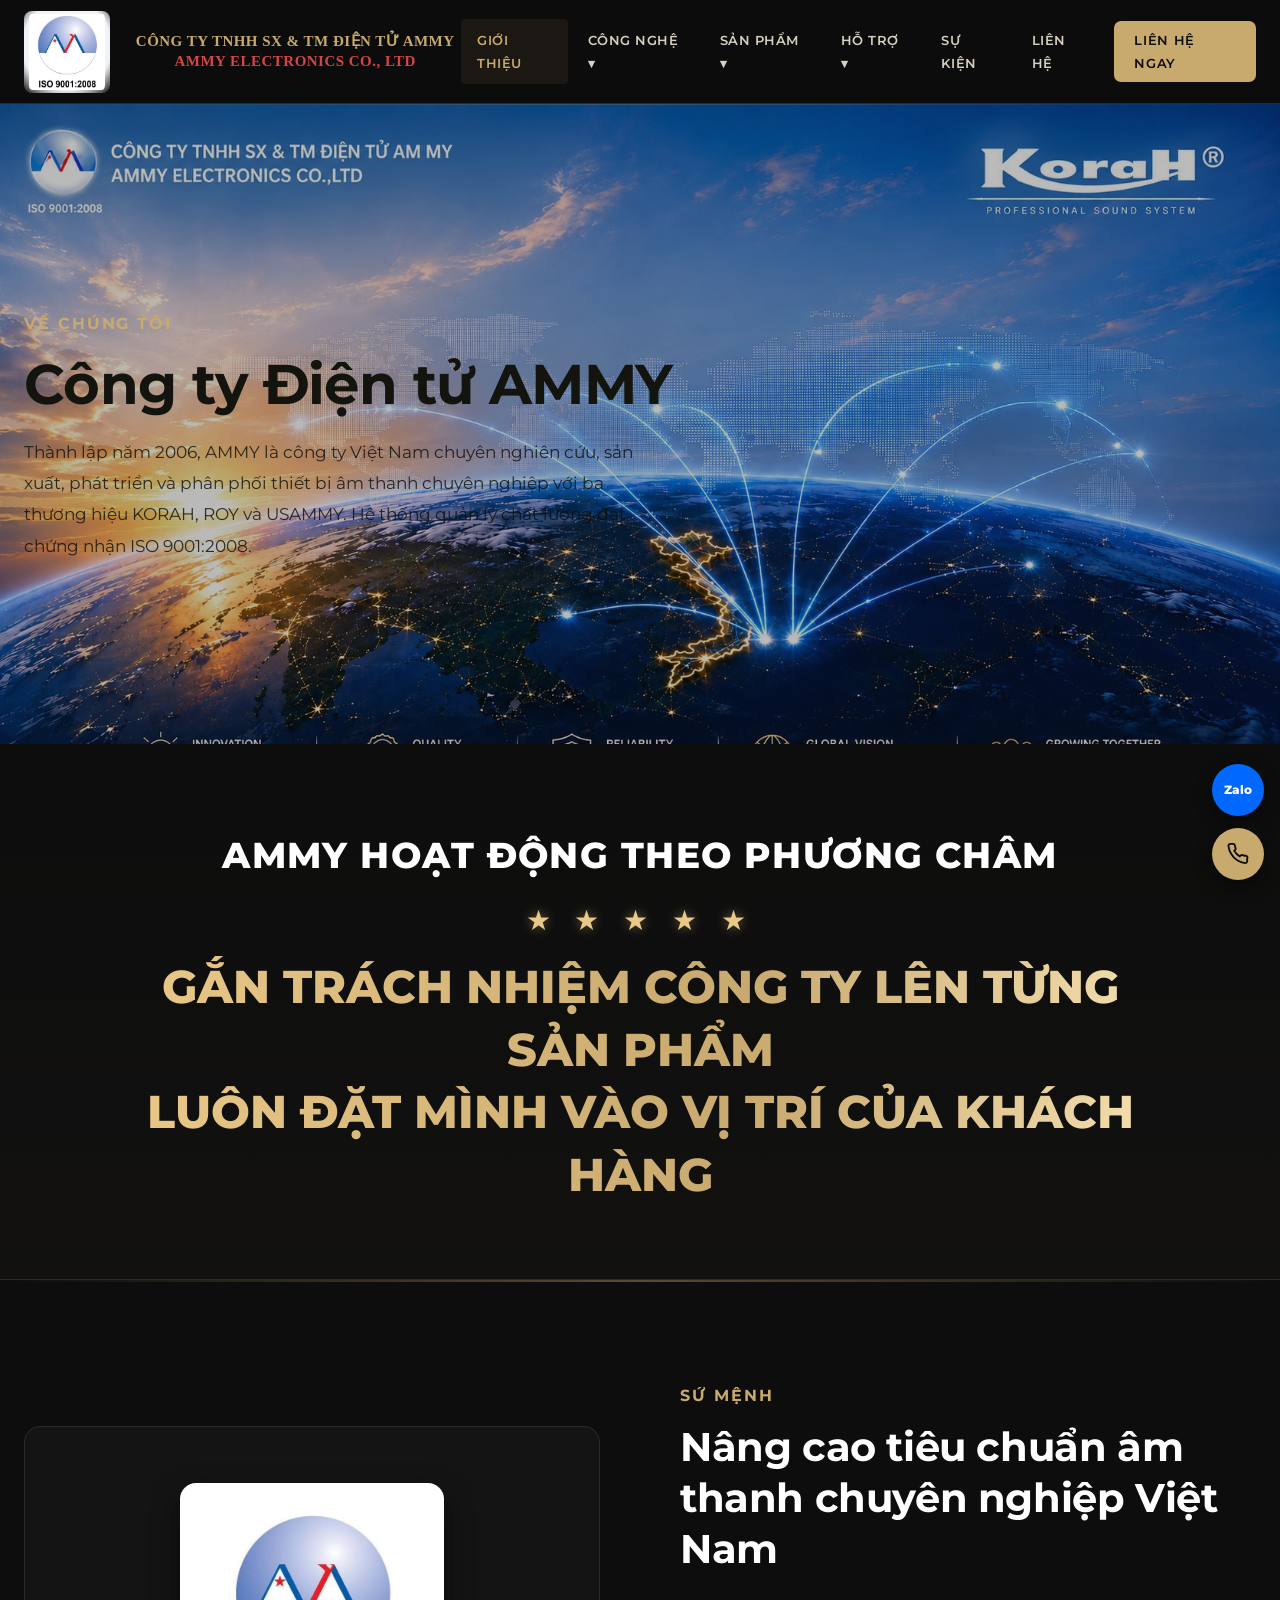
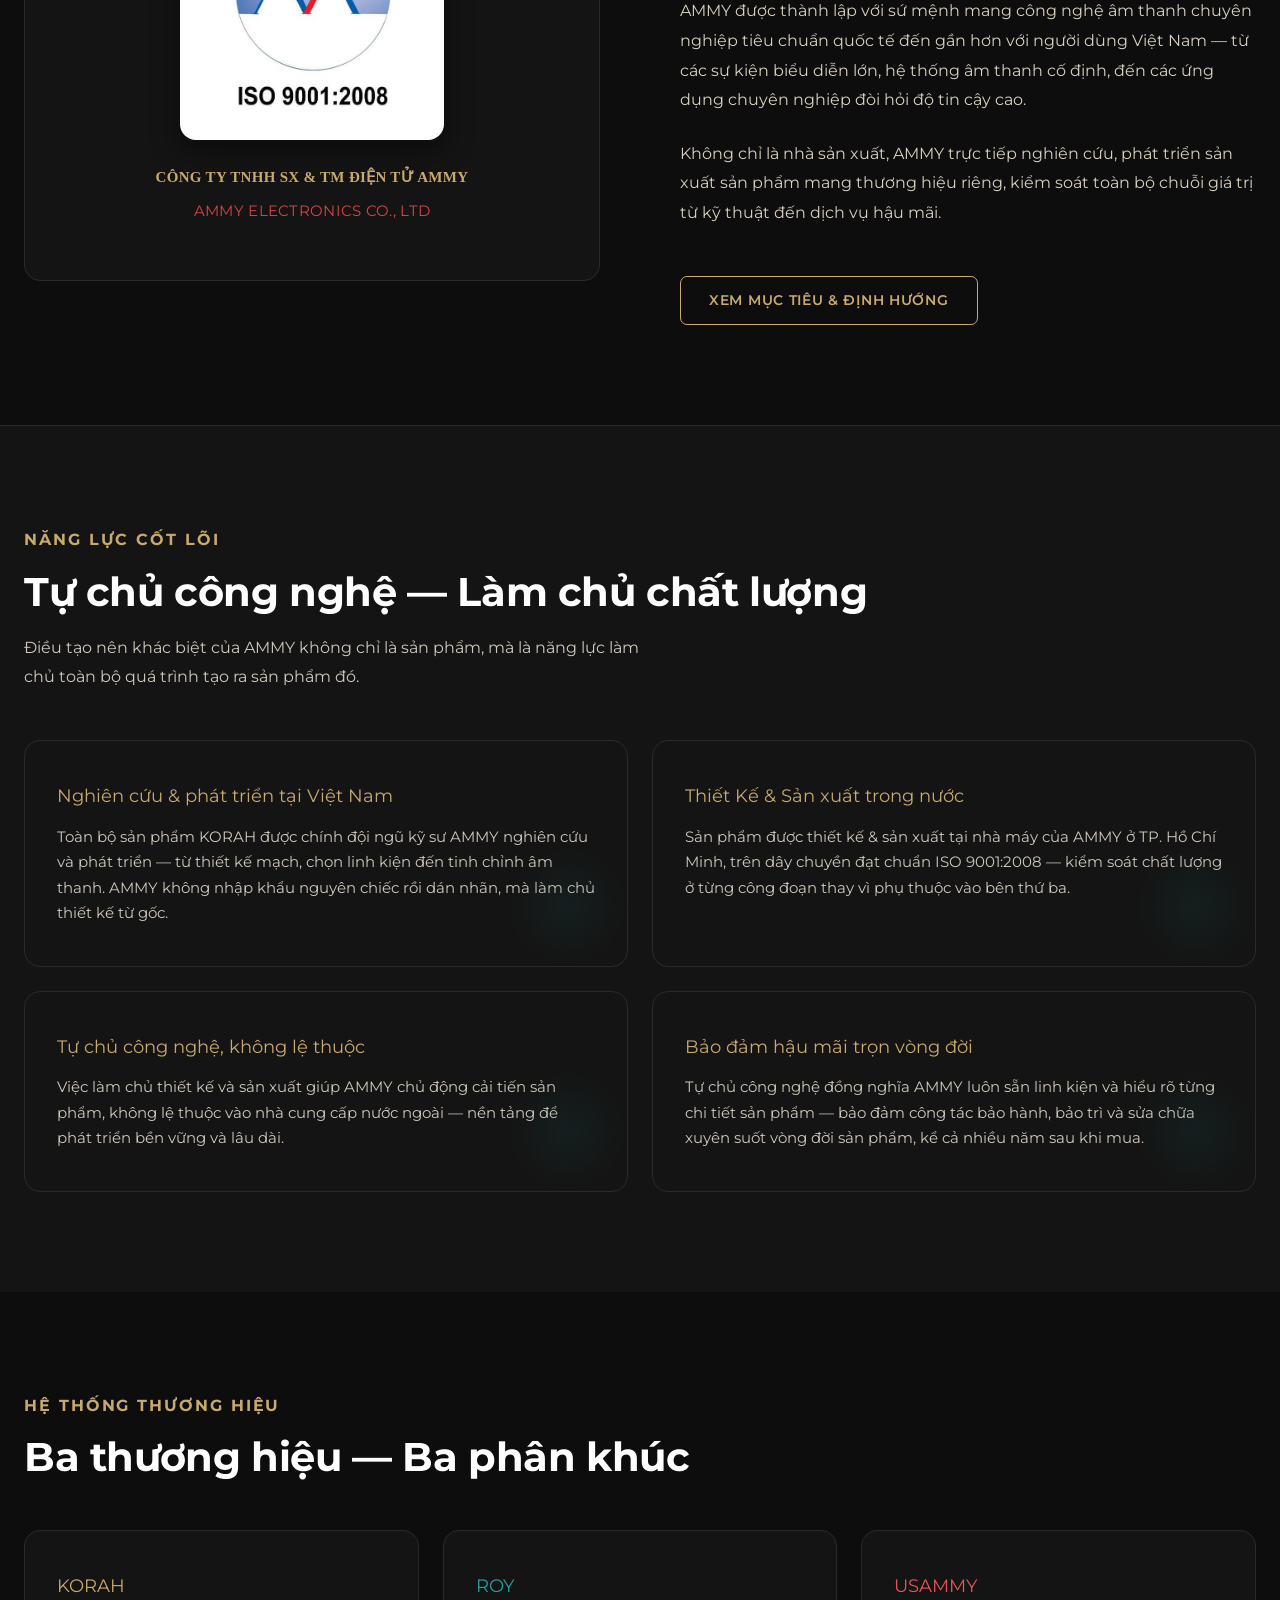
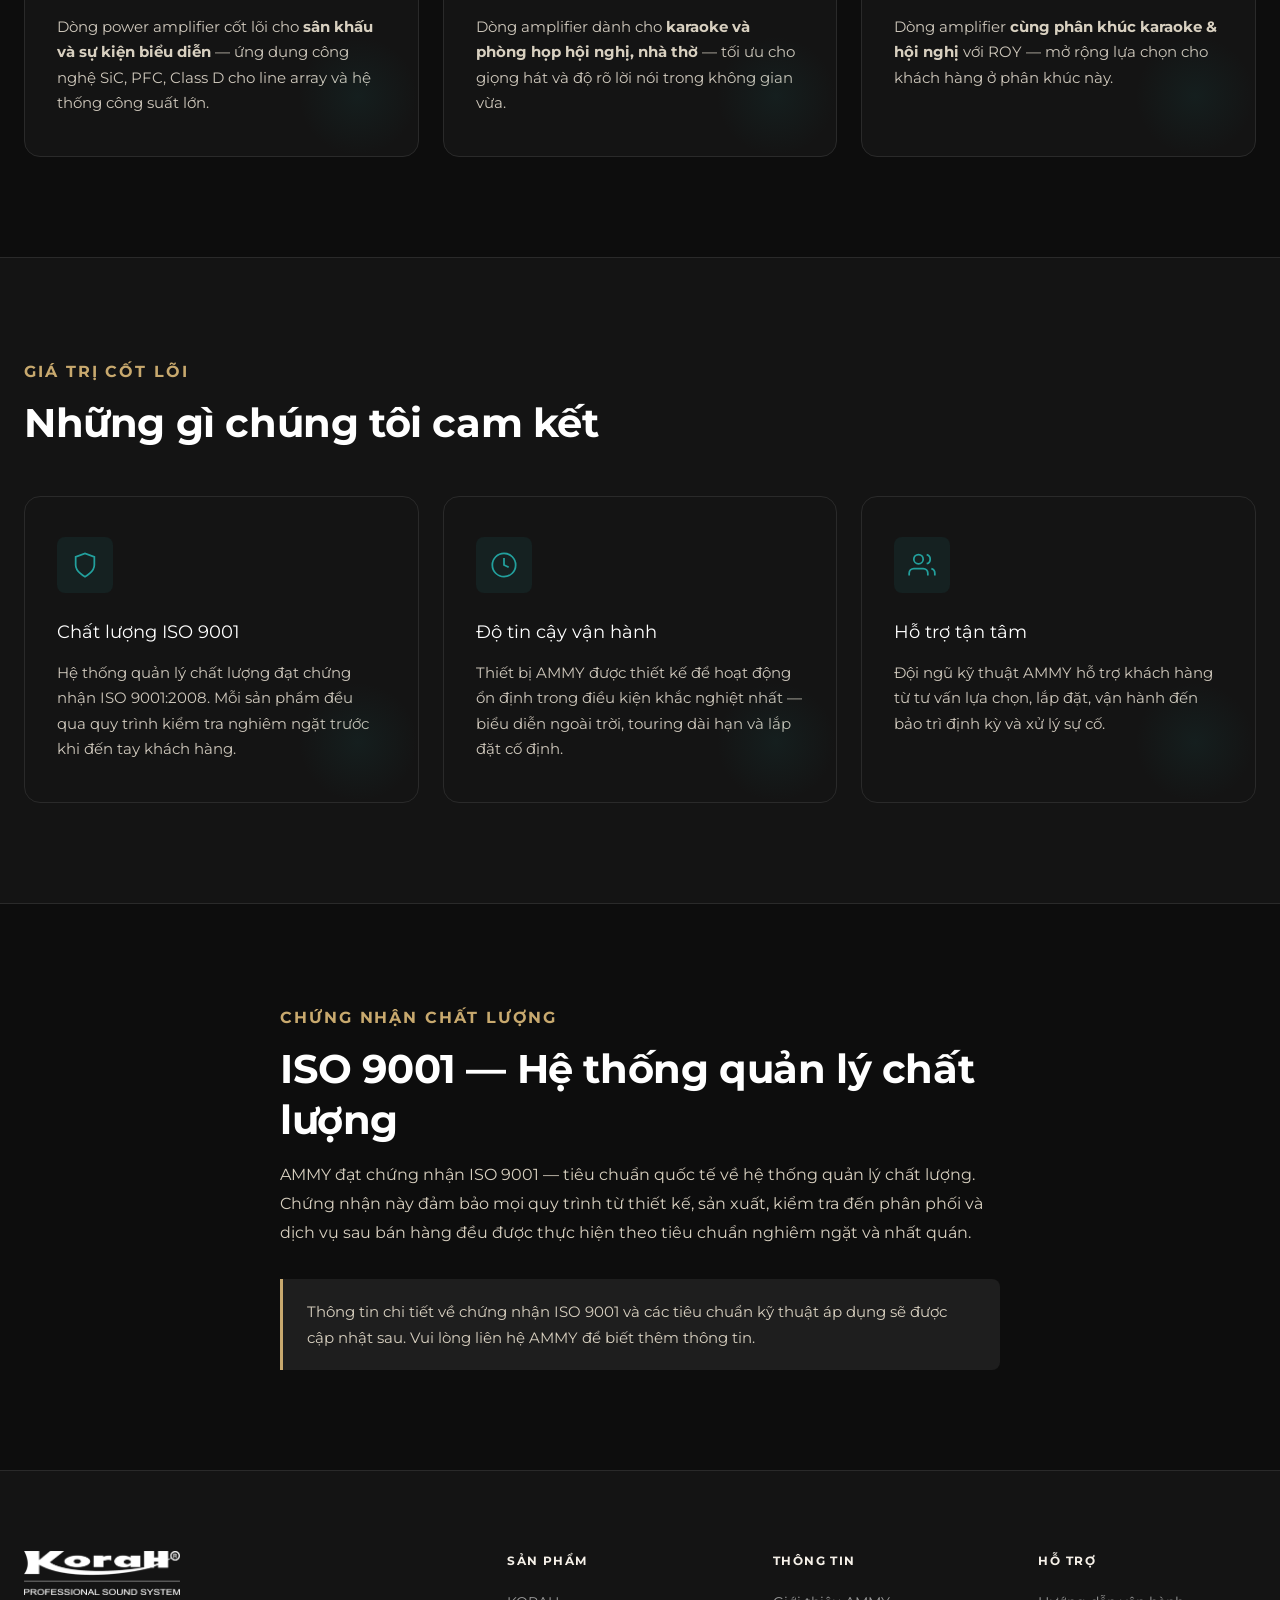
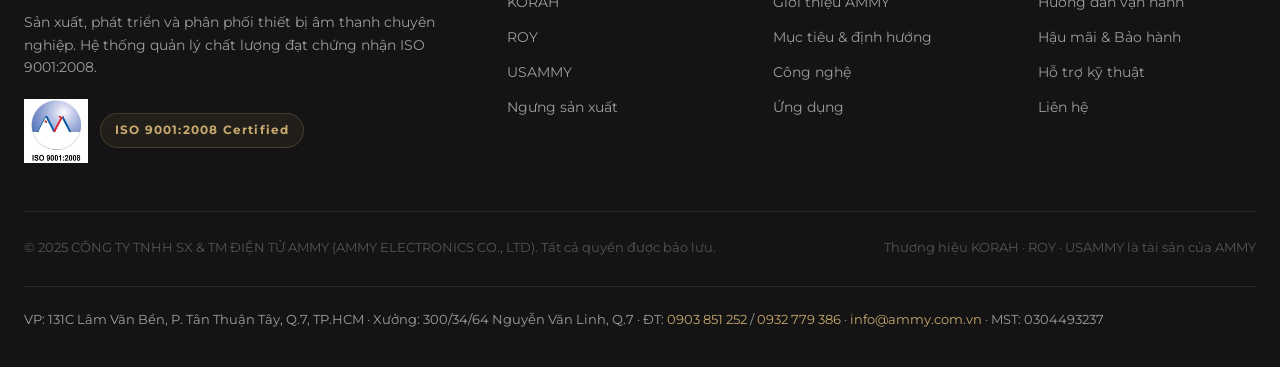
==== about.html @ 22357fb4 "Xóa dòng tên công ty trong hero, chỉ giữ tiêu đề chính" ====
<!DOCTYPE html>
<html lang="vi">
<head>
  <meta charset="UTF-8">
  <meta name="color-scheme" content="dark">
  <meta name="viewport" content="width=device-width, initial-scale=1.0">
  <title>Về chúng tôi — Công ty Điện tử AMMY</title>
  <meta name="description" content="AMMY thành lập 2006 — nghiên cứu, sản xuất, phân phối thiết bị âm thanh chuyên nghiệp với ba thương hiệu KORAH, ROY, USAMMY.">
  <meta property="og:title" content="Về chúng tôi — Công ty Điện tử AMMY">
  <meta property="og:description" content="AMMY thành lập 2006 — nghiên cứu, sản xuất, phân phối thiết bị âm thanh chuyên nghiệp với ba thương hiệu KORAH, ROY, USAMMY.">
  <meta property="og:image" content="https://ammy.com.vn/assets/og-image.jpg">
  <meta property="og:type" content="website">
  <meta property="og:locale" content="vi_VN">
  <meta property="og:url" content="https://ammy.com.vn/about.html">
  <meta name="twitter:card" content="summary_large_image">
  <meta name="twitter:title" content="Về chúng tôi — Công ty Điện tử AMMY">
  <meta name="twitter:description" content="AMMY thành lập 2006 — nghiên cứu, sản xuất, phân phối thiết bị âm thanh chuyên nghiệp với ba thương hiệu KORAH, ROY, USAMMY.">
  <meta name="twitter:image" content="https://ammy.com.vn/assets/og-image.jpg">
  <link rel="canonical" href="https://ammy.com.vn/about.html">
  <link rel="icon" type="image/png" href="assets/logo/favicon.png">
  <link rel="apple-touch-icon" href="assets/logo/apple-touch-icon.png">
  <link rel="preconnect" href="https://fonts.googleapis.com">
  <link rel="preconnect" href="https://fonts.gstatic.com" crossorigin>
  <link href="https://fonts.googleapis.com/css2?family=Montserrat:wght@400;500;600;700;800&display=swap" rel="stylesheet">
  <link rel="stylesheet" href="./css/style.css">
</head>
<body>

  <header class="site-header">
    <div class="container">
      <nav class="nav">
        <a class="nav__logo" href="index.html"><img class="nav__logo-img nav__logo-img--ammy" src="assets/logo/ammy-full.png" alt="AMMY"><span class="nav__logo-text-ammy"><span class="nav__logo-text-ammy__line1">CÔNG TY TNHH SX &amp; TM ĐIỆN TỬ AMMY</span><span class="nav__logo-text-ammy__line2">AMMY ELECTRONICS CO., LTD</span></span></a>
        <ul class="nav__links">
          <li class="nav__item"><a class="nav__link active" href="about.html">Giới thiệu</a></li>
          <li class="nav__item">
            <a class="nav__link" href="technology.html">Công nghệ ▾</a>
            <ul class="nav__dropdown">
              <li><a class="nav__dropdown-link" href="technology.html#korah-platform">Nền tảng KORAH</a></li>
              <li><a class="nav__dropdown-link" href="technology.html#sic">Silicon Carbide SiC</a></li>
              <li><a class="nav__dropdown-link" href="technology.html#pfc">PFC Power Supply</a></li>
              <li><a class="nav__dropdown-link" href="technology.html#classd">Class D High Efficiency</a></li>
            </ul>
          </li>
          <li class="nav__item">
            <a class="nav__link" href="products.html">Sản phẩm ▾</a>
            <ul class="nav__dropdown">
              <li><a class="nav__dropdown-link" href="products.html?brand=KORAH">KORAH</a></li>
              <li><a class="nav__dropdown-link" href="products.html?brand=ROY">ROY</a></li>
              <li><a class="nav__dropdown-link" href="products.html?brand=USAMMY">USAMMY</a></li>
              <li><a class="nav__dropdown-link" href="products.html?brand=OEM">OEM</a></li>
              <li><a class="nav__dropdown-link" href="products.html?brand=discontinued">Ngưng sản xuất</a></li>
            </ul>
          </li>
          <li class="nav__item">
            <a class="nav__link" href="support.html">Hỗ trợ ▾</a>
            <ul class="nav__dropdown">
              <li><a class="nav__dropdown-link" href="operation.html">Hướng dẫn sử dụng</a></li>
              <li><a class="nav__dropdown-link" href="after-sales.html">Bảo hành &amp; Hậu mãi</a></li>
              <li><a class="nav__dropdown-link" href="support.html">Hỗ trợ kỹ thuật</a></li>
              <li><a class="nav__dropdown-link" href="dealers.html">Hệ thống đại lý</a></li>
              <li><a class="nav__dropdown-link" href="download.html">Tải tài liệu</a></li>
            </ul>
          </li>
          <li class="nav__item"><a class="nav__link" href="events.html">Sự kiện</a></li>
          <li class="nav__item"><a class="nav__link" href="contact.html">Liên hệ</a></li>
        </ul>
        <a class="btn btn--gold btn--sm nav__cta" href="contact.html">Liên hệ ngay</a>
        <button class="nav__hamburger" aria-label="Menu"><span></span><span></span><span></span></button>
      </nav>
    </div>
  </header>

  <nav class="nav__mobile">
    <a class="nav__mobile-link" href="about.html">Giới thiệu</a>
    <a class="nav__mobile-link" href="technology.html">Công nghệ</a>
    <a class="nav__mobile-link" href="products.html">Sản phẩm</a>
    <a class="nav__mobile-link" href="support.html">Hỗ trợ kỹ thuật</a>
    <a class="nav__mobile-link" href="after-sales.html">Hậu mãi & Bảo hành</a>
    <a class="nav__mobile-link" href="events.html">Sự kiện</a>
    <a class="nav__mobile-link" href="contact.html">Liên hệ</a>
  </nav>

  <!-- Page Hero -->
  <section class="page-hero page-hero--about">
    <div class="container">
      <div class="page-hero__label">Về chúng tôi</div>
      <h1 class="page-hero__title">Công ty Điện tử AMMY</h1>
      <p class="page-hero__desc">
        Thành lập năm 2006, AMMY là công ty Việt Nam chuyên nghiên cứu, sản xuất, phát triển
        và phân phối thiết bị âm thanh chuyên nghiệp với ba thương hiệu KORAH, ROY và USAMMY.
        Hệ thống quản lý chất lượng đạt chứng nhận ISO 9001:2008.
      </p>
    </div>
  </section>

  <!-- ── Phương châm hoạt động ── -->
  <section class="slogan-banner">
    <div class="container">
      <h2 class="slogan-banner__title">AMMY HOẠT ĐỘNG THEO PHƯƠNG CHÂM</h2>
      <p class="slogan-banner__mark">★ ★ ★ ★ ★</p>
      <p class="slogan-banner__text slogan-banner__text--radiant">
        GẮN TRÁCH NHIỆM CÔNG TY LÊN TỪNG SẢN PHẨM<br>
  LUÔN ĐẶT MÌNH VÀO VỊ TRÍ CỦA KHÁCH HÀNG
</p>
    </div>
  </section>

  <div class="divider--gold container"></div>

  <!-- Mission -->
  <section class="section">
    <div class="container">
      <div class="highlight-row">
        <div class="highlight-row__visual">
          <div class="brand-card">
            <div class="brand-card__logo-full">
              <img src="assets/logo/ammy-full.png" alt="Logo AMMY — ISO 9001:2008">
            </div>
            <div class="brand-card__name" style="color:var(--gold);font-size:0.9375rem;letter-spacing:0.02em;line-height:1.5">CÔNG TY TNHH SX &amp; TM ĐIỆN TỬ AMMY</div>
            <div class="brand-card__tag" style="color:#D64545;font-size:0.9375rem;letter-spacing:0.02em">AMMY ELECTRONICS CO., LTD</div>
          </div>
        </div>
        <div class="highlight-row__content">
          <span class="section-label">Sứ mệnh</span>
          <h2>Nâng cao tiêu chuẩn âm thanh chuyên nghiệp Việt Nam</h2>
          <p>
            AMMY được thành lập với sứ mệnh mang công nghệ âm thanh chuyên nghiệp tiêu chuẩn quốc tế
            đến gần hơn với người dùng Việt Nam — từ các sự kiện biểu diễn lớn, hệ thống âm thanh
            cố định, đến các ứng dụng chuyên nghiệp đòi hỏi độ tin cậy cao.
          </p>
          <p>
            Không chỉ là nhà sản xuất, AMMY trực tiếp nghiên cứu, phát triển sản xuất
            sản phẩm mang thương hiệu riêng, kiểm soát toàn bộ chuỗi giá trị từ kỹ thuật đến
            dịch vụ hậu mãi.
          </p>
          <a class="btn btn--outline mt-24" href="vision.html">Xem mục tiêu & định hướng</a>
        </div>
      </div>
    </div>
  </section>

  <!-- Năng lực tự chủ -->
  <section class="section" id="tu-chu" style="background:var(--black-2);border-top:1px solid var(--black-4)">
    <div class="container">
      <span class="section-label">Năng lực cốt lõi</span>
      <h2 class="section-title">Tự chủ công nghệ — Làm chủ chất lượng</h2>
      <p class="section-intro">Điều tạo nên khác biệt của AMMY không chỉ là sản phẩm, mà là năng lực làm chủ toàn bộ quá trình tạo ra sản phẩm đó.</p>

      <div class="grid grid--2 mt-48">
        <div class="tech-card">
          <div class="tech-card__title" style="color:var(--gold)">Nghiên cứu & phát triển tại Việt Nam</div>
          <div class="tech-card__desc">
            Toàn bộ sản phẩm KORAH được chính đội ngũ kỹ sư AMMY nghiên cứu và phát triển — từ thiết kế mạch,
            chọn linh kiện đến tinh chỉnh âm thanh. AMMY không nhập khẩu nguyên chiếc rồi dán nhãn, mà làm chủ
            thiết kế từ gốc.
          </div>
          <div class="tech-card__accent"></div>
        </div>
        <div class="tech-card">
          <div class="tech-card__title" style="color:var(--gold)">Thiết Kế & Sản xuất trong nước</div>
          <div class="tech-card__desc">
            Sản phẩm được thiết kế & sản xuất tại nhà máy của AMMY ở TP. Hồ Chí Minh, trên dây chuyền đạt chuẩn
            ISO 9001:2008 — kiểm soát chất lượng ở từng công đoạn thay vì phụ thuộc vào bên thứ ba.
          </div>
          <div class="tech-card__accent"></div>
        </div>
        <div class="tech-card">
          <div class="tech-card__title" style="color:var(--gold)">Tự chủ công nghệ, không lệ thuộc</div>
          <div class="tech-card__desc">
            Việc làm chủ thiết kế và sản xuất giúp AMMY chủ động cải tiến sản phẩm, không lệ thuộc vào nhà cung cấp
            nước ngoài — nền tảng để phát triển bền vững và lâu dài.
          </div>
          <div class="tech-card__accent"></div>
        </div>
        <div class="tech-card">
          <div class="tech-card__title" style="color:var(--gold)">Bảo đảm hậu mãi trọn vòng đời</div>
          <div class="tech-card__desc">
            Tự chủ công nghệ đồng nghĩa AMMY luôn sẵn linh kiện và hiểu rõ từng chi tiết sản phẩm — bảo đảm công tác
            bảo hành, bảo trì và sửa chữa xuyên suốt vòng đời sản phẩm, kể cả nhiều năm sau khi mua.
          </div>
          <div class="tech-card__accent"></div>
        </div>
      </div>
    </div>
  </section>

  <!-- Ba thương hiệu -->
  <section class="section">
    <div class="container">
      <span class="section-label">Hệ thống thương hiệu</span>
      <h2 class="section-title">Ba thương hiệu — Ba phân khúc</h2>
      <div class="grid grid--3 mt-48">
        <div class="tech-card">
          <div class="tech-card__title" style="color:var(--gold)">KORAH</div>
          <div class="tech-card__desc">Dòng power amplifier cốt lõi cho <strong style="color:var(--ivory-dim)">sân khấu và sự kiện biểu diễn</strong> — ứng dụng công nghệ SiC, PFC, Class D cho line array và hệ thống công suất lớn.</div>
          <div class="tech-card__accent"></div>
        </div>
        <div class="tech-card">
          <div class="tech-card__title" style="color:var(--teal-light)">ROY</div>
          <div class="tech-card__desc">Dòng amplifier dành cho <strong style="color:var(--ivory-dim)">karaoke và phòng họp hội nghị, nhà thờ</strong> — tối ưu cho giọng hát và độ rõ lời nói trong không gian vừa.</div>
          <div class="tech-card__accent"></div>
        </div>
        <div class="tech-card">
          <div class="tech-card__title" style="color:#E85555">USAMMY</div>
          <div class="tech-card__desc">Dòng amplifier <strong style="color:var(--ivory-dim)">cùng phân khúc karaoke & hội nghị</strong> với ROY — mở rộng lựa chọn cho khách hàng ở phân khúc này.</div>
          <div class="tech-card__accent"></div>
        </div>
      </div>
    </div>
  </section>

  <!-- Core Values -->
  <section class="section" style="background:var(--black-2);border-top:1px solid var(--black-4);border-bottom:1px solid var(--black-4)">
    <div class="container">
      <span class="section-label">Giá trị cốt lõi</span>
      <h2 class="section-title">Những gì chúng tôi cam kết</h2>

      <div class="grid grid--3 mt-48">
        <div class="tech-card">
          <div class="tech-card__icon">
            <svg viewBox="0 0 24 24" fill="none" stroke="currentColor" stroke-width="1.5">
              <path d="M12 22s8-4 8-10V5l-8-3-8 3v7c0 6 8 10 8 10z"/>
            </svg>
          </div>
          <div class="tech-card__title">Chất lượng ISO 9001</div>
          <div class="tech-card__desc">
            Hệ thống quản lý chất lượng đạt chứng nhận ISO 9001:2008. Mỗi sản phẩm đều qua quy trình
            kiểm tra nghiêm ngặt trước khi đến tay khách hàng.
          </div>
          <div class="tech-card__accent"></div>
        </div>

        <div class="tech-card">
          <div class="tech-card__icon">
            <svg viewBox="0 0 24 24" fill="none" stroke="currentColor" stroke-width="1.5">
              <circle cx="12" cy="12" r="10"/>
              <path d="M12 6v6l4 2"/>
            </svg>
          </div>
          <div class="tech-card__title">Độ tin cậy vận hành</div>
          <div class="tech-card__desc">
            Thiết bị AMMY được thiết kế để hoạt động ổn định trong điều kiện khắc nghiệt nhất —
            biểu diễn ngoài trời, touring dài hạn và lắp đặt cố định.
          </div>
          <div class="tech-card__accent"></div>
        </div>

        <div class="tech-card">
          <div class="tech-card__icon">
            <svg viewBox="0 0 24 24" fill="none" stroke="currentColor" stroke-width="1.5">
              <path d="M17 21v-2a4 4 0 0 0-4-4H5a4 4 0 0 0-4 4v2"/>
              <circle cx="9" cy="7" r="4"/>
              <path d="M23 21v-2a4 4 0 0 0-3-3.87M16 3.13a4 4 0 0 1 0 7.75"/>
            </svg>
          </div>
          <div class="tech-card__title">Hỗ trợ tận tâm</div>
          <div class="tech-card__desc">
            Đội ngũ kỹ thuật AMMY hỗ trợ khách hàng từ tư vấn lựa chọn, lắp đặt, vận hành
            đến bảo trì định kỳ và xử lý sự cố.
          </div>
          <div class="tech-card__accent"></div>
        </div>
      </div>
    </div>
  </section>

  <!-- ISO Detail -->
  <section class="section">
    <div class="container">
      <div style="max-width:720px;margin:0 auto">
        <span class="section-label">Chứng nhận chất lượng</span>
        <h2 class="section-title">ISO 9001 — Hệ thống quản lý chất lượng</h2>
        <p style="color:var(--ivory-dim);margin-bottom:32px;line-height:1.8">
          AMMY đạt chứng nhận ISO 9001 — tiêu chuẩn quốc tế về hệ thống quản lý chất lượng.
          Chứng nhận này đảm bảo mọi quy trình từ thiết kế, sản xuất, kiểm tra đến phân phối
          và dịch vụ sau bán hàng đều được thực hiện theo tiêu chuẩn nghiêm ngặt và nhất quán.
        </p>
        <div class="info-block">
          Thông tin chi tiết về chứng nhận ISO 9001 và các tiêu chuẩn kỹ thuật áp dụng sẽ được
          cập nhật sau. Vui lòng liên hệ AMMY để biết thêm thông tin.
        </div>
      </div>
    </div>
  </section>

  <!-- Footer -->
  <footer class="site-footer">
    <div class="container">
      <div class="footer__grid">
        <div>
          <img src="assets/logo/korah.png" alt="KORAH" style="height:44px;width:auto;margin-bottom:16px">
          <p class="footer__tagline">Sản xuất, phát triển và phân phối thiết bị âm thanh chuyên nghiệp. Hệ thống quản lý chất lượng đạt chứng nhận ISO 9001:2008.</p>
          <div style="display:flex;align-items:center;gap:12px;margin-top:12px">
            <img src="assets/logo/ammy-iso.png" alt="AMMY — ISO 9001:2008" style="height:64px;width:auto">
            <span class="footer__iso">ISO 9001:2008 Certified</span>
          </div>
        </div>
        <div>
          <div class="footer__col-title">Sản phẩm</div>
          <ul class="footer__links">
            <li><a class="footer__link" href="products.html?brand=KORAH">KORAH</a></li>
            <li><a class="footer__link" href="products.html?brand=ROY">ROY</a></li>
            <li><a class="footer__link" href="products.html?brand=USAMMY">USAMMY</a></li>
            <li><a class="footer__link" href="products.html?brand=discontinued">Ngưng sản xuất</a></li>
          </ul>
        </div>
        <div>
          <div class="footer__col-title">Thông tin</div>
          <ul class="footer__links">
            <li><a class="footer__link" href="about.html">Giới thiệu AMMY</a></li>
            <li><a class="footer__link" href="vision.html">Mục tiêu & định hướng</a></li>
            <li><a class="footer__link" href="technology.html">Công nghệ</a></li>
            <li><a class="footer__link" href="applications.html">Ứng dụng</a></li>
          </ul>
        </div>
        <div>
          <div class="footer__col-title">Hỗ trợ</div>
          <ul class="footer__links">
            <li><a class="footer__link" href="operation.html">Hướng dẫn vận hành</a></li>
            <li><a class="footer__link" href="after-sales.html">Hậu mãi & Bảo hành</a></li>
            <li><a class="footer__link" href="support.html">Hỗ trợ kỹ thuật</a></li>
            <li><a class="footer__link" href="contact.html">Liên hệ</a></li>
          </ul>
        </div>
      </div>
      <div class="footer__bottom">
        <span class="footer__copy">© 2025 CÔNG TY TNHH SX & TM ĐIỆN TỬ AMMY (AMMY ELECTRONICS CO., LTD). Tất cả quyền được bảo lưu.</span>
        <span class="footer__copy">Thương hiệu KORAH · ROY · USAMMY là tài sản của AMMY</span>
      </div>
    </div>
  </footer>

  <script src="./data/categories.js"></script>
  <script src="./data/products.js"></script>
  <script src="./js/main.js"></script>
</body>
</html>
---- css/style.css ----
/* ============================================================
   AMMY / KORAH — Design System
   Palette: #0D0D0D | #C8A96E | #F5F0E8 | #1A7A78 | #FFFFFF
   ============================================================ */

/* ── Reset & Base ── */
*, *::before, *::after { box-sizing: border-box; margin: 0; padding: 0; }

:root {
  color-scheme: dark;
  --black:      #0D0D0D;
  --black-2:    #141414;
  --black-3:    #1E1E1E;
  --black-4:    #2A2A2A;
  --gold:       #C8A96E;
  --gold-light: #DFC08A;
  --gold-dark:  #A08040;
  --ivory:      #F5F0E8;
  --ivory-dim:  #D8D0C0;
  --teal:       #1A7A78;
  --teal-light: #22A09D;
  --teal-dark:  #125858;
  --white:      #FFFFFF;
  --gray-1:     #9E9E9E;
  --gray-2:     #555555;

  --font-head: 'Montserrat', -apple-system, sans-serif;
  --font-body: 'Montserrat', -apple-system, sans-serif;

  --radius-sm:  4px;
  --radius-md:  8px;
  --radius-lg:  16px;

  --transition: 0.25s ease;

  --max-width:  1280px;
  --header-h:   104px;
}

html { scroll-behavior: smooth; font-size: 16px; }

body {
  background: var(--black);
  color: var(--ivory);
  font-family: var(--font-body);
  line-height: 1.7;
  -webkit-font-smoothing: antialiased;
  overflow-x: hidden;
}

a { color: inherit; text-decoration: none; }
img { display: block; max-width: 100%; }
ul, ol { list-style: none; }
button { cursor: pointer; border: none; background: none; font-family: inherit; }

.container {
  width: 100%;
  max-width: var(--max-width);
  margin: 0 auto;
  padding: 0 24px;
}

.section { padding: 100px 0; }
.section--sm { padding: 60px 0; }
.section--lg { padding: 132px 0; }

/* ── Typography ── */
h1, h2, h3, h4, h5, h6 {
  font-family: var(--font-head);
  font-weight: 700;
  line-height: 1.28;
  letter-spacing: -0.01em;
  color: var(--white);
  margin-bottom: 0.55em;
}

h1 { font-size: clamp(2rem, 5vw, 3.5rem); }
h2 { font-size: clamp(1.5rem, 3.5vw, 2.5rem); }
h3 { font-size: clamp(1.2rem, 2.5vw, 1.75rem); }
h4 { font-size: 1.25rem; }

p { margin-bottom: 1em; }
p:last-child { margin-bottom: 0; }

.text-gold    { color: var(--gold); }
.text-teal    { color: var(--teal-light); }
.text-ivory   { color: var(--ivory); }
.text-muted   { color: var(--gray-1); }
.text-center  { text-align: center; }

.lead {
  font-size: 1.125rem;
  color: var(--ivory-dim);
  max-width: 720px;
}

.section-label {
  display: inline-block;
  font-family: var(--font-head);
  font-size: 1rem;
  font-weight: 700;
  letter-spacing: 0.12em;
  text-transform: uppercase;
  color: var(--gold);
  margin-bottom: 12px;
}

.section-title {
  margin-bottom: 16px;
}

.section-intro {
  color: var(--ivory-dim);
  margin-bottom: 48px;
  max-width: 640px;
}

/* ── Buttons ── */
.btn {
  display: inline-flex;
  align-items: center;
  gap: 8px;
  padding: 12px 28px;
  border-radius: 7px;
  font-family: var(--font-head);
  font-size: 0.875rem;
  font-weight: 600;
  letter-spacing: 0.05em;
  text-transform: uppercase;
  transition: transform 0.2s ease, box-shadow 0.2s ease, background 0.2s ease, color 0.2s ease, border-color 0.2s ease;
}

.btn--gold {
  background: var(--gold);
  color: var(--black);
}
.btn--gold:hover { background: var(--gold-light); transform: translateY(-2px); box-shadow: 0 8px 20px rgba(200,169,110,0.28); }

.btn--outline {
  border: 1px solid var(--gold);
  color: var(--gold);
}
.btn--outline:hover { background: var(--gold); color: var(--black); transform: translateY(-2px); box-shadow: 0 8px 20px rgba(200,169,110,0.22); }

.btn--teal {
  background: var(--teal);
  color: var(--white);
}
.btn--teal:hover { background: var(--teal-light); transform: translateY(-2px); box-shadow: 0 8px 20px rgba(26,122,120,0.3); }

.btn--ghost {
  color: var(--ivory);
  border: 1px solid var(--black-4);
}
.btn--ghost:hover { border-color: var(--gold); color: var(--gold); transform: translateY(-2px); box-shadow: 0 8px 16px rgba(0,0,0,0.3); }

.btn--sm { padding: 8px 20px; font-size: 0.8125rem; }
.btn--lg { padding: 16px 36px; font-size: 1rem; }

/* ── Header / Nav ── */
.site-header {
  position: sticky;
  top: 0;
  z-index: 1000;
  height: var(--header-h);
  background: rgba(13,13,13,0.96);
  backdrop-filter: blur(12px);
  border-bottom: 1px solid var(--black-4);
  display: flex;
  align-items: center;
}

.nav {
  display: flex;
  align-items: center;
  justify-content: space-between;
  width: 100%;
}

.nav__logo {
  display: flex;
  align-items: center;
  gap: 12px;
  margin-right: 28px;
}

.nav__logo-img {
  height: 40px;
  width: auto;
}

.nav__logo-text {
  font-family: var(--font-head);
  font-size: 1.25rem;
  font-weight: 800;
  letter-spacing: 0.08em;
  color: var(--white);
}

.nav__logo-text span { color: var(--gold); }

.nav__links {
  display: flex;
  align-items: center;
  gap: 4px;
}

.nav__item { position: relative; }

.nav__link {
  display: block;
  padding: 10px 16px;
  font-family: var(--font-head);
  font-size: 0.8125rem;
  font-weight: 600;
  letter-spacing: 0.04em;
  text-transform: uppercase;
  color: var(--ivory-dim);
  border-radius: var(--radius-sm);
  transition: color var(--transition), background var(--transition);
}

.nav__link:hover,
.nav__link.active { color: var(--gold); background: rgba(200,169,110,0.08); }

/* Dropdown */
.nav__dropdown {
  position: absolute;
  top: calc(100% + 8px);
  left: 0;
  min-width: 220px;
  background: var(--black-2);
  border: 1px solid var(--black-4);
  border-radius: var(--radius-md);
  padding: 8px 0;
  opacity: 0;
  visibility: hidden;
  transform: translateY(-6px);
  transition: all var(--transition);
  z-index: 100;
}

.nav__item:hover .nav__dropdown,
.nav__item:focus-within .nav__dropdown {
  opacity: 1;
  visibility: visible;
  transform: translateY(0);
}

.nav__dropdown-link {
  display: block;
  padding: 10px 20px;
  font-size: 0.875rem;
  color: var(--ivory-dim);
  transition: color var(--transition), background var(--transition);
}

.nav__dropdown-link:hover {
  color: var(--gold);
  background: rgba(200,169,110,0.06);
}

.nav__cta { margin-left: 12px; }

/* Hamburger */
.nav__hamburger {
  display: none;
  flex-direction: column;
  align-items: center;
  justify-content: center;
  gap: 5px;
  width: 44px;
  height: 44px;
  padding: 8px;
}

.nav__hamburger span {
  display: block;
  width: 24px;
  height: 2px;
  background: var(--ivory);
  border-radius: 2px;
  transition: all var(--transition);
}

.nav__hamburger.open span:nth-child(1) { transform: rotate(45deg) translate(5px, 5px); }
.nav__hamburger.open span:nth-child(2) { opacity: 0; }
.nav__hamburger.open span:nth-child(3) { transform: rotate(-45deg) translate(5px, -5px); }

/* Mobile nav */
.nav__mobile {
  display: none;
  position: fixed;
  top: var(--header-h);
  left: 0; right: 0;
  background: var(--black-2);
  border-top: 1px solid var(--black-4);
  padding: 24px;
  z-index: 999;
  overflow-y: auto;
  max-height: calc(100vh - var(--header-h));
}

.nav__mobile.open { display: block; }

.nav__mobile-link {
  display: block;
  padding: 12px 0;
  font-family: var(--font-head);
  font-size: 0.9375rem;
  font-weight: 600;
  color: var(--ivory-dim);
  border-bottom: 1px solid var(--black-4);
  transition: color var(--transition);
}

.nav__mobile-link:hover { color: var(--gold); }

.nav__mobile-sub {
  padding-left: 16px;
  margin-top: 4px;
}

.nav__mobile-sub-link {
  display: block;
  padding: 8px 0;
  font-size: 0.875rem;
  color: var(--gray-1);
  transition: color var(--transition);
}
.nav__mobile-sub-link:hover { color: var(--gold); }

/* ── Hero ── */
.hero {
  position: relative;
  min-height: 88vh;
  display: flex;
  align-items: center;
  overflow: hidden;
  background: var(--black);
}

.hero__bg {
  position: absolute;
  inset: 0;
  background:
    radial-gradient(ellipse 60% 50% at 70% 50%, rgba(26,122,120,0.12) 0%, transparent 70%),
    radial-gradient(ellipse 40% 60% at 20% 80%, rgba(200,169,110,0.06) 0%, transparent 60%);
}

.hero__grid-overlay {
  position: absolute;
  inset: 0;
  background-image:
    linear-gradient(rgba(200,169,110,0.03) 1px, transparent 1px),
    linear-gradient(90deg, rgba(200,169,110,0.03) 1px, transparent 1px);
  background-size: 60px 60px;
}

.hero__content {
  position: relative;
  z-index: 1;
  padding: 80px 0;
}

.hero__brand-tag {
  display: inline-flex;
  align-items: center;
  gap: 8px;
  padding: 6px 16px;
  background: rgba(200,169,110,0.1);
  border: 1px solid rgba(200,169,110,0.25);
  border-radius: 100px;
  font-size: 0.75rem;
  font-family: var(--font-head);
  font-weight: 600;
  letter-spacing: 0.12em;
  text-transform: uppercase;
  color: var(--gold);
  margin-bottom: 24px;
}

.hero__brand-tag::before {
  content: '';
  width: 6px; height: 6px;
  border-radius: 50%;
  background: var(--gold);
}

.hero__title {
  font-size: clamp(2.5rem, 6vw, 4.5rem);
  font-weight: 800;
  line-height: 1.05;
  margin-bottom: 24px;
}

.hero__title .line-gold { color: var(--gold); display: block; }
.hero__title .line-teal { color: var(--teal-light); }

.hero__desc {
  font-size: 1.125rem;
  color: var(--ivory-dim);
  max-width: 560px;
  margin-bottom: 40px;
  line-height: 1.8;
}

.hero__actions { display: flex; gap: 16px; flex-wrap: wrap; }

.hero__scroll {
  position: absolute;
  bottom: 32px;
  left: 50%;
  transform: translateX(-50%);
  display: flex;
  flex-direction: column;
  align-items: center;
  gap: 8px;
  color: var(--gray-1);
  font-size: 0.75rem;
  letter-spacing: 0.1em;
  text-transform: uppercase;
  animation: bounce 2s infinite;
}

.hero__scroll-arrow {
  width: 20px; height: 20px;
  border-right: 2px solid var(--gold);
  border-bottom: 2px solid var(--gold);
  transform: rotate(45deg);
}

@keyframes bounce {
  0%, 100% { transform: translateX(-50%) translateY(0); }
  50%       { transform: translateX(-50%) translateY(6px); }
}

/* ── Divider ── */
.divider {
  height: 1px;
  background: linear-gradient(to right, transparent, var(--black-4), transparent);
}

.divider--gold {
  height: 2px;
  background: linear-gradient(to right, transparent, var(--gold), transparent);
  opacity: 0.4;
}

/* ── Brand strip ── */
.brand-strip {
  background: var(--black-2);
  padding: 32px 0;
  border-top: 1px solid var(--black-4);
  border-bottom: 1px solid var(--black-4);
}

.brand-strip__inner {
  display: flex;
  align-items: center;
  justify-content: center;
  gap: 48px;
  flex-wrap: wrap;
}

.brand-strip__item {
  font-family: var(--font-head);
  font-size: 0.75rem;
  font-weight: 600;
  letter-spacing: 0.15em;
  text-transform: uppercase;
  color: var(--gray-1);
  display: flex;
  align-items: center;
  gap: 8px;
}

.brand-strip__item::before {
  content: '';
  width: 4px; height: 4px;
  border-radius: 50%;
  background: var(--gold);
  opacity: 0.6;
}

/* ── Cards ── */
.card {
  background: var(--black-2);
  border: 1px solid var(--black-4);
  border-radius: var(--radius-lg);
  overflow: hidden;
  transition: border-color var(--transition), transform var(--transition), box-shadow var(--transition);
}

.card:hover {
  border-color: rgba(200,169,110,0.3);
  transform: translateY(-4px);
  box-shadow: 0 16px 48px rgba(0,0,0,0.5);
}

.card__image {
  aspect-ratio: 3/2;
  background: var(--black-3);
  display: flex;
  align-items: center;
  justify-content: center;
  overflow: hidden;
  position: relative;
}

.card__image img {
  width: 100%;
  height: 100%;
  object-fit: cover;
  transition: transform 0.4s ease;
}

.card:hover .card__image img { transform: scale(1.04); }

.card__image-placeholder {
  display: flex;
  flex-direction: column;
  align-items: center;
  justify-content: center;
  gap: 8px;
  width: 100%;
  height: 100%;
  border: 1px solid rgba(200,169,110,0.18);
  box-sizing: border-box;
}

.card__image-placeholder::before {
  content: '';
  display: block;
  width: 28px;
  height: 1px;
  background: rgba(200,169,110,0.35);
  margin-bottom: 4px;
}

.card__image-placeholder span {
  font-size: 0.6875rem;
  letter-spacing: 0.12em;
  color: var(--gray-2);
  text-transform: uppercase;
  opacity: 0.6;
}

.card__body { padding: 24px; }
.card__footer {
  padding: 16px 24px;
  border-top: 1px solid var(--black-4);
  display: flex;
  align-items: center;
  justify-content: space-between;
}

/* ── Product Card ── */
.product-card { display: block; cursor: pointer; }

.product-card__badges {
  position: absolute;
  top: 12px; left: 12px;
  display: flex; gap: 6px; flex-wrap: wrap;
}

.badge {
  padding: 3px 10px;
  border-radius: 100px;
  font-size: 0.6875rem;
  font-family: var(--font-head);
  font-weight: 700;
  letter-spacing: 0.08em;
  text-transform: uppercase;
}

.badge--brand {
  background: rgba(200,169,110,0.15);
  color: var(--gold);
  border: 1px solid rgba(200,169,110,0.3);
}
.badge--brand-logo {
  background: none;
  border: none;
  padding: 0 4px;
  display: inline-flex;
  align-items: center;
}
.product-card__badges .badge--brand-logo img,
.product-detail__badges .badge--brand-logo img,
.badge--brand-logo img {
  height: 14px !important;
  width: auto !important;
  max-width: 90px;
  object-fit: contain;
  display: block;
}

.badge--active {
  background: rgba(26,122,120,0.2);
  color: var(--teal-light);
  border: 1px solid rgba(26,122,120,0.4);
}

.badge--coming {
  background: rgba(245,240,232,0.1);
  color: var(--ivory);
  border: 1px solid rgba(245,240,232,0.2);
}

.badge--disc {
  background: rgba(136,136,136,0.1);
  color: var(--gray-1);
  border: 1px solid rgba(136,136,136,0.25);
}

.product-card__name {
  font-family: var(--font-head);
  font-size: 1rem;
  font-weight: 700;
  color: var(--white);
  margin-bottom: 6px;
}

.product-card__tagline {
  font-size: 0.875rem;
  color: var(--gray-1);
  line-height: 1.5;
  margin-bottom: 12px;
}

.product-card__tech {
  display: flex; gap: 6px; flex-wrap: wrap;
}

.tech-chip {
  padding: 2px 8px;
  background: rgba(26,122,120,0.1);
  border: 1px solid rgba(26,122,120,0.25);
  border-radius: 100px;
  font-size: 0.6875rem;
  color: var(--teal-light);
  font-family: var(--font-head);
  font-weight: 600;
}

/* ── Grid ── */
.grid { display: grid; gap: 24px; }
.grid--2 { grid-template-columns: repeat(2, 1fr); }
.grid--3 { grid-template-columns: repeat(3, 1fr); }
.grid--4 { grid-template-columns: repeat(4, 1fr); }
.grid--auto { grid-template-columns: repeat(auto-fill, minmax(300px, 1fr)); }

/* ── Filter Bar ── */
.filter-bar {
  display: flex;
  gap: 8px;
  flex-wrap: wrap;
  align-items: center;
  margin-bottom: 40px;
}

.filter-btn {
  padding: 8px 20px;
  border-radius: 100px;
  font-family: var(--font-head);
  font-size: 0.8125rem;
  font-weight: 600;
  letter-spacing: 0.05em;
  text-transform: uppercase;
  color: var(--gray-1);
  border: 1px solid var(--black-4);
  transition: all var(--transition);
}

.filter-btn:hover {
  color: var(--ivory);
  border-color: var(--gray-2);
}

.filter-btn.active {
  background: var(--gold);
  color: var(--black);
  border-color: var(--gold);
}

/* ── Page Hero ── */
.page-hero {
  padding: 96px 0 72px;
  background: var(--black);
  position: relative;
  overflow: hidden;
}

.page-hero::before {
  content: '';
  position: absolute;
  top: 0; left: 0; right: 0;
  height: 1px;
  background: linear-gradient(to right, transparent, var(--gold), transparent);
  opacity: 0.3;
}

.page-hero__label {
  font-size: 1rem;
  font-family: var(--font-head);
  font-weight: 700;
  letter-spacing: 0.12em;
  text-transform: uppercase;
  color: var(--gold);
  margin-bottom: 12px;
}

.page-hero__title { margin-bottom: 16px; }

.page-hero__desc {
  color: var(--ivory-dim);
  max-width: 640px;
  font-size: 1.0625rem;
}

.page-hero--about,
.page-hero--tech,
.page-hero--vision {
  background-size: cover;
  background-position: center top;
  background-repeat: no-repeat;
  min-height: 640px;
  display: flex;
  align-items: center;
}
.page-hero--tech::after {
  content: '';
  position: absolute;
  inset: 0;
  background: linear-gradient(180deg, rgba(13,13,13,0.72) 0%, rgba(13,13,13,0.8) 35%, rgba(13,13,13,0.93) 75%, rgba(13,13,13,0.98) 100%);
  z-index: 0;
}
.page-hero--about::after,
.page-hero--vision::after {
  content: '';
  position: absolute;
  inset: 0;
  background: rgba(13,13,13,0.28);
  z-index: 0;
}
.page-hero--about .container,
.page-hero--tech .container,
.page-hero--vision .container {
  position: relative;
  z-index: 1;
  width: 100%;
}
.page-hero--about { background-image: url('../assets/hero/hero-newmap.jpg'); }
.page-hero--tech { background-image: url('../assets/hero/hero-technology.jpg'); }
.page-hero--vision { background-image: url('../assets/hero/hero-newmap.jpg'); }
.page-hero--about .page-hero__title,
.page-hero--vision .page-hero__title {
  color: #14140f;
}
.page-hero--about .page-hero__desc,
.page-hero--vision .page-hero__desc {
  color: rgba(15,15,10,0.82);
}

@media (max-width: 768px) {
  .page-hero--about,
  .page-hero--tech,
  .page-hero--vision {
    min-height: 420px;
    background-position: center 15%;
  }
}

/* ── Technology ── */
.tech-card {
  background: var(--black-2);
  border: 1px solid var(--black-4);
  border-radius: var(--radius-lg);
  padding: 40px 32px;
  position: relative;
  overflow: hidden;
  transition: border-color var(--transition), transform var(--transition);
}

.tech-card:hover {
  border-color: rgba(26,122,120,0.4);
  transform: translateY(-4px);
}

.tech-card__icon {
  width: 56px; height: 56px;
  background: rgba(26,122,120,0.12);
  border-radius: var(--radius-md);
  display: flex;
  align-items: center;
  justify-content: center;
  margin-bottom: 24px;
  color: var(--teal-light);
}

.tech-card__icon svg { width: 28px; height: 28px; }

.tech-card__title {
  font-size: 1.125rem;
  color: var(--white);
  margin-bottom: 12px;
}

.tech-card__desc {
  font-size: 0.9375rem;
  color: var(--gray-1);
  line-height: 1.7;
}

.tech-card__accent {
  position: absolute;
  bottom: 0; right: 0;
  width: 120px; height: 120px;
  background: radial-gradient(circle, rgba(26,122,120,0.1) 0%, transparent 70%);
  pointer-events: none;
}

/* ── Spec Table ── */
.spec-table {
  width: 100%;
  border-collapse: collapse;
  font-size: 0.9375rem;
}

.spec-table tr {
  border-bottom: 1px solid var(--black-4);
}

.spec-table tr:last-child { border-bottom: none; }

.spec-table td {
  padding: 14px 0;
  vertical-align: top;
}

.spec-table td:first-child {
  color: var(--gray-1);
  width: 45%;
  font-weight: 500;
}

.spec-table td:last-child {
  color: var(--ivory);
  font-weight: 600;
}

/* ── Accordion ── */
.accordion { border: 1px solid var(--black-4); border-radius: var(--radius-md); overflow: hidden; }

.accordion__item { border-bottom: 1px solid var(--black-4); }
.accordion__item:last-child { border-bottom: none; }

.accordion__header {
  width: 100%;
  padding: 20px 24px;
  display: flex;
  align-items: center;
  justify-content: space-between;
  text-align: left;
  background: var(--black-2);
  color: var(--ivory);
  font-family: var(--font-head);
  font-size: 0.9375rem;
  font-weight: 600;
  transition: background var(--transition), color var(--transition);
}

.accordion__header:hover { background: var(--black-3); color: var(--gold); }

.accordion__header.open { color: var(--gold); }

.accordion__icon {
  width: 20px; height: 20px;
  flex-shrink: 0;
  transition: transform var(--transition);
  color: var(--gold);
}

.accordion__header.open .accordion__icon { transform: rotate(180deg); }

.accordion__body {
  max-height: 0;
  overflow: hidden;
  transition: max-height 0.35s ease;
  background: var(--black-2);
}

.accordion__body.open { max-height: 600px; }

.accordion__content { padding: 0 24px 24px; color: var(--ivory-dim); font-size: 0.9375rem; line-height: 1.8; }

/* ── Info Block ── */
.info-block {
  background: var(--black-3);
  border-left: 3px solid var(--gold);
  border-radius: 0 var(--radius-md) var(--radius-md) 0;
  padding: 20px 24px;
  color: var(--ivory-dim);
  font-size: 0.9375rem;
  line-height: 1.7;
}

.info-block--teal {
  border-left-color: var(--teal);
}

/* ── Contact Form ── */
.form-group { margin-bottom: 20px; }

.form-label {
  display: block;
  margin-bottom: 8px;
  font-size: 0.875rem;
  font-weight: 600;
  color: var(--ivory-dim);
  font-family: var(--font-head);
  letter-spacing: 0.03em;
}

.form-control {
  width: 100%;
  background: var(--black-3);
  border: 1px solid var(--black-4);
  border-radius: var(--radius-sm);
  padding: 12px 16px;
  font-family: var(--font-body);
  font-size: 0.9375rem;
  color: var(--ivory);
  transition: border-color var(--transition);
  resize: vertical;
}

.form-control:focus {
  outline: none;
  border-color: var(--gold);
}

.form-control::placeholder { color: var(--gray-2); }

/* ── Footer ── */
.site-footer {
  background: var(--black-2);
  border-top: 1px solid var(--black-4);
  padding: 80px 0 36px;
}

.footer__grid {
  display: grid;
  grid-template-columns: 2fr 1fr 1fr 1fr;
  gap: 48px;
  margin-bottom: 48px;
}

.footer__brand-name {
  font-family: var(--font-head);
  font-size: 1.5rem;
  font-weight: 800;
  color: var(--white);
  margin-bottom: 4px;
}

.footer__brand-name span { color: var(--gold); }

.footer__tagline {
  font-size: 0.875rem;
  color: var(--gray-1);
  margin-bottom: 20px;
  line-height: 1.6;
}

.footer__iso {
  display: inline-flex;
  align-items: center;
  gap: 8px;
  padding: 6px 14px;
  background: rgba(200,169,110,0.08);
  border: 1px solid rgba(200,169,110,0.2);
  border-radius: 100px;
  font-size: 0.75rem;
  font-family: var(--font-head);
  font-weight: 700;
  letter-spacing: 0.1em;
  color: var(--gold);
}

.footer__col-title {
  font-family: var(--font-head);
  font-size: 0.75rem;
  font-weight: 700;
  letter-spacing: 0.12em;
  text-transform: uppercase;
  color: var(--ivory);
  margin-bottom: 16px;
}

.footer__links { display: flex; flex-direction: column; gap: 8px; }

.footer__link {
  font-size: 0.875rem;
  color: var(--gray-1);
  transition: color var(--transition);
}
.footer__link:hover { color: var(--gold); }

.footer__bottom {
  border-top: 1px solid var(--black-4);
  padding-top: 24px;
  display: flex;
  align-items: center;
  justify-content: space-between;
  flex-wrap: wrap;
  gap: 16px;
}

.footer__copy {
  font-size: 0.8125rem;
  color: var(--gray-2);
}

.footer__copy a { color: var(--gold); }

/* ── Product Detail ── */
.product-detail { padding: 60px 0 80px; }

.product-detail__back {
  display: inline-flex;
  align-items: center;
  gap: 8px;
  font-size: 0.875rem;
  color: var(--gray-1);
  margin-bottom: 40px;
  transition: color var(--transition);
}

.product-detail__back:hover { color: var(--gold); }

.product-detail__layout {
  display: grid;
  grid-template-columns: 1fr 1fr;
  gap: 64px;
  align-items: start;
}

.product-detail__image-wrap {
  background: var(--black-2);
  border: 1px solid var(--black-4);
  border-radius: var(--radius-lg);
  aspect-ratio: 4/3;
  display: flex;
  align-items: center;
  justify-content: center;
  overflow: hidden;
}

.product-detail__image-wrap img {
  width: 100%;
  height: 100%;
  object-fit: contain;
  padding: 24px;
  filter: drop-shadow(0 18px 30px rgba(0,0,0,0.42));
  -webkit-box-reflect: below 2px linear-gradient(transparent 65%, rgba(255,255,255,0.05));
}

.product-detail__brand {
  font-family: var(--font-head);
  font-size: 0.75rem;
  font-weight: 700;
  letter-spacing: 0.15em;
  text-transform: uppercase;
  color: var(--gold);
  margin-bottom: 8px;
}
.product-detail__brand--logo {
  margin-bottom: 12px;
}
.product-detail__brand--logo img {
  height: 30px;
  width: auto;
  display: block;
}

.product-detail__name {
  font-size: clamp(1.5rem, 3vw, 2.25rem);
  margin-bottom: 12px;
}

.product-detail__tagline {
  color: var(--ivory-dim);
  font-size: 1rem;
  line-height: 1.7;
  margin-bottom: 24px;
}

.product-detail__badges { display: flex; gap: 8px; flex-wrap: wrap; margin-bottom: 32px; }

.product-detail__tabs {
  display: flex;
  gap: 0;
  border-bottom: 1px solid var(--black-4);
  margin-bottom: 32px;
}

.tab-btn {
  padding: 12px 24px;
  font-family: var(--font-head);
  font-size: 0.8125rem;
  font-weight: 600;
  letter-spacing: 0.05em;
  text-transform: uppercase;
  color: var(--gray-1);
  border-bottom: 2px solid transparent;
  margin-bottom: -1px;
  transition: color var(--transition), border-color var(--transition);
}

.tab-btn:hover { color: var(--ivory); }
.tab-btn.active { color: var(--gold); border-bottom-color: var(--gold); }

.tab-pane { display: none; }
.tab-pane.active { display: block; }

/* ── Not Found ── */
.not-found {
  text-align: center;
  padding: 80px 24px;
}

.not-found__icon {
  width: 80px; height: 80px;
  margin: 0 auto 24px;
  color: var(--gray-2);
}

/* ── Highlight Row ── */
.highlight-row {
  display: grid;
  grid-template-columns: 1fr 1fr;
  gap: 80px;
  align-items: center;
}

.highlight-row--reverse { direction: rtl; }
.highlight-row--reverse > * { direction: ltr; }

.highlight-row__visual {
  background: var(--black-2);
  border: 1px solid var(--black-4);
  border-radius: var(--radius-lg);
  padding: 48px;
  display: flex;
  align-items: center;
  justify-content: center;
  min-height: 320px;
}

.highlight-row__content .section-label { display: block; margin-bottom: 12px; }
.highlight-row__content h3 { margin-bottom: 16px; }
.highlight-row__content p { color: var(--ivory-dim); margin-bottom: 24px; }

/* ── Stats ── */
.stats-row {
  display: grid;
  grid-template-columns: repeat(4, 1fr);
  gap: 1px;
  background: var(--black-4);
  border: 1px solid var(--black-4);
  border-radius: var(--radius-lg);
  overflow: hidden;
}

.stat {
  background: var(--black-2);
  padding: 40px 32px;
  text-align: center;
}

.stat__value {
  font-family: var(--font-head);
  font-size: 2.5rem;
  font-weight: 800;
  color: var(--gold);
  display: block;
  line-height: 1;
  margin-bottom: 8px;
}

.stat__label {
  font-size: 0.875rem;
  color: var(--gray-1);
}

/* ── Timeline ── */
.timeline { position: relative; padding-left: 32px; }

.timeline::before {
  content: '';
  position: absolute;
  left: 8px; top: 0; bottom: 0;
  width: 2px;
  background: linear-gradient(to bottom, var(--gold), transparent);
}

.timeline__item {
  position: relative;
  padding-bottom: 40px;
}

.timeline__item::before {
  content: '';
  position: absolute;
  left: -28px; top: 6px;
  width: 10px; height: 10px;
  border-radius: 50%;
  background: var(--gold);
  border: 2px solid var(--black);
}

.timeline__year {
  font-family: var(--font-head);
  font-size: 0.75rem;
  font-weight: 700;
  letter-spacing: 0.1em;
  color: var(--gold);
  margin-bottom: 6px;
}

.timeline__title {
  font-size: 1rem;
  font-weight: 700;
  color: var(--white);
  margin-bottom: 8px;
}

.timeline__desc { font-size: 0.9375rem; color: var(--gray-1); }

/* ── No Result ── */
.no-results {
  grid-column: 1 / -1;
  text-align: center;
  padding: 64px 0;
  color: var(--gray-1);
}

/* ── Loader ── */
.loading {
  grid-column: 1 / -1;
  text-align: center;
  padding: 64px 0;
  color: var(--gray-1);
}

/* ── Breadcrumb ── */
.breadcrumb {
  display: flex;
  align-items: center;
  gap: 8px;
  font-size: 0.8125rem;
  color: var(--gray-1);
  margin-bottom: 32px;
}

.breadcrumb a { color: var(--gray-1); transition: color var(--transition); }
.breadcrumb a:hover { color: var(--gold); }
.breadcrumb__sep { opacity: 0.4; }

/* ── Responsive ── */
@media (max-width: 1024px) {
  .footer__grid { grid-template-columns: 1fr 1fr; }
  .stats-row { grid-template-columns: repeat(2, 1fr); }
  .product-detail__layout { grid-template-columns: 1fr; gap: 40px; }
  .highlight-row { grid-template-columns: 1fr; gap: 40px; }
  .highlight-row--reverse { direction: ltr; }
}

@media (max-width: 768px) {
  :root { --header-h: 68px; }

  .nav__links, .nav__cta { display: none; }
  .nav__hamburger { display: flex; }

  .grid--2, .grid--3, .grid--4 { grid-template-columns: 1fr; }
  .grid--auto { grid-template-columns: 1fr; }

  .hero { min-height: 70vh; }
  .section { padding: 56px 0; }
  .section--lg { padding: 72px 0; }

  .footer__grid { grid-template-columns: 1fr; gap: 32px; }
  .footer__bottom { flex-direction: column; text-align: center; }

  .stats-row { grid-template-columns: 1fr 1fr; }

  .filter-bar { gap: 6px; }
  .filter-btn { padding: 7px 14px; font-size: 0.75rem; }
}

@media (max-width: 480px) {
  .container { padding: 0 16px; }
  .hero__actions { flex-direction: column; }
  .btn--lg { width: 100%; justify-content: center; }
  .stats-row { grid-template-columns: 1fr; }
}

/* ── Utility ── */
.mt-8  { margin-top: 8px; }
.mt-16 { margin-top: 16px; }
.mt-24 { margin-top: 24px; }
.mt-32 { margin-top: 32px; }
.mt-48 { margin-top: 48px; }
.mb-8  { margin-bottom: 8px; }
.mb-16 { margin-bottom: 16px; }
.mb-24 { margin-bottom: 24px; }
.mb-32 { margin-bottom: 32px; }
.mb-48 { margin-bottom: 48px; }

.d-flex { display: flex; }
.align-center { align-items: center; }
.justify-between { justify-content: space-between; }
.gap-8  { gap: 8px; }
.gap-16 { gap: 16px; }
.gap-24 { gap: 24px; }

.hidden { display: none !important; }
.sr-only {
  position: absolute; width: 1px; height: 1px;
  padding: 0; margin: -1px; overflow: hidden;
  clip: rect(0,0,0,0); border: 0;
}

/* ============================================================
   V2 — Hero Carousel (kiểu Lab Gruppen, ảnh KORAH)
   Thay ảnh thật tại: assets/banners/hero-*.jpg (1920x900)
   ============================================================ */
.hero-carousel {
  position: relative;
  min-height: calc(100vh - var(--header-h));
  max-height: 820px;
  overflow: hidden;
  background: var(--black-2);
}

.hc__slide {
  position: absolute;
  inset: 0;
  display: flex;
  align-items: center;
  background-size: cover;
  background-position: center right;
  opacity: 0;
  visibility: hidden;
  transition: opacity 0.8s ease, visibility 0.8s;
}
.hc__slide.active { opacity: 1; visibility: visible; position: relative; }

.hc__overlay {
  position: absolute;
  inset: 0;
  background: linear-gradient(90deg,
    rgba(13,13,13,0.92) 0%,
    rgba(13,13,13,0.72) 45%,
    rgba(13,13,13,0.25) 100%);
}

.hc__content {
  position: relative;
  z-index: 2;
  max-width: 620px;
  padding: 96px 0;
}

.hc__title {
  font-size: clamp(2.2rem, 5.5vw, 4rem);
  font-weight: 800;
  letter-spacing: 0.02em;
  margin: 16px 0;
  color: var(--white);
}
.hc__title .line-gold { color: var(--gold); }

.hc__desc {
  color: var(--ivory-dim);
  font-size: 1.05rem;
  line-height: 1.8;
  margin-bottom: 32px;
  max-width: 540px;
}

.hc__arrow {
  position: absolute;
  top: 50%;
  transform: translateY(-50%);
  z-index: 5;
  width: 48px;
  height: 48px;
  border-radius: 50%;
  border: 1px solid var(--black-4);
  background: rgba(13,13,13,0.6);
  color: var(--ivory);
  font-size: 1.6rem;
  line-height: 1;
  display: flex;
  align-items: center;
  justify-content: center;
  transition: all var(--transition);
}
.hc__arrow:hover { border-color: var(--gold); color: var(--gold); }
.hc__arrow--prev { left: 20px; }
.hc__arrow--next { right: 20px; }

.hc__dots {
  position: absolute;
  bottom: 28px;
  left: 50%;
  transform: translateX(-50%);
  z-index: 5;
  display: flex;
  gap: 10px;
}
.hc__dot {
  width: 32px;
  height: 4px;
  border-radius: 2px;
  background: var(--black-4);
  transition: background var(--transition);
}
.hc__dot.active { background: var(--gold); }

/* ── Segment cards: giải pháp theo nhu cầu ── */
.segment-grid {
  display: grid;
  grid-template-columns: 1.25fr 1fr;
  gap: 24px;
}

.segment-card {
  display: flex;
  flex-direction: column;
  background: var(--black-2);
  border: 1px solid var(--black-4);
  border-radius: var(--radius-lg);
  overflow: hidden;
  transition: border-color var(--transition), transform var(--transition);
}
.segment-card:hover { border-color: var(--gold); transform: translateY(-3px); }
.segment-card--roy:hover { border-color: var(--teal-light); }

.segment-card__media {
  position: relative;
  min-height: 220px;
  background-size: cover;
  background-position: center;
}
.segment-card__scrim {
  position: absolute; inset: 0;
  background: linear-gradient(180deg, transparent 40%, var(--black-2) 100%);
}

.segment-card__body { padding: 32px; display: flex; flex-direction: column; gap: 14px; flex: 1; }

.segment-card__eyebrow {
  font-family: var(--font-head);
  font-size: 0.75rem;
  font-weight: 600;
  letter-spacing: 0.14em;
  text-transform: uppercase;
  color: var(--gray-1);
}

.segment-card__brand {
  font-family: var(--font-head);
  font-size: 1.8rem;
  font-weight: 800;
  letter-spacing: 0.05em;
}

.segment-card__desc { color: var(--ivory-dim); line-height: 1.75; }

.segment-card__list { display: flex; flex-direction: column; gap: 8px; margin-bottom: 8px; }
.segment-card__list li {
  position: relative;
  padding-left: 20px;
  color: var(--ivory-dim);
  font-size: 0.9rem;
}
.segment-card__list li::before {
  content: "";
  position: absolute;
  left: 0; top: 9px;
  width: 8px; height: 2px;
  background: var(--gold);
}
.segment-card--roy .segment-card__list li::before { background: var(--teal-light); }

.segment-card .btn { align-self: flex-start; margin-top: auto; }

@media (max-width: 900px) {
  .segment-grid { grid-template-columns: 1fr; }
  .hc__arrow { display: none; }
  .hero-carousel { min-height: 78vh; }
  .hc__content { padding: 64px 0 88px; }
  .hc__slide { background-position: center; }
}

@media (prefers-reduced-motion: reduce) {
  .hc__slide { transition: none; }
  .hc__slide.active, .hc__glow { animation: none; }
}

/* ── V2.1 — Slogan chạy theo slide + badge ISO ── */
.hc__slogan {
  font-family: var(--font-head);
  font-size: clamp(0.85rem, 1.6vw, 1.05rem);
  font-weight: 600;
  letter-spacing: 0.18em;
  text-transform: uppercase;
  color: var(--gold);
  padding-left: 18px;
  border-left: 3px solid var(--gold);
  opacity: 0;
  transform: translateY(12px);
}
.hc__slide.active .hc__slogan {
  animation: sloganIn 0.7s ease 0.25s forwards;
}
@keyframes sloganIn {
  to { opacity: 1; transform: translateY(0); }
}

.hc__badge {
  position: absolute;
  bottom: 26px;
  left: 24px;
  z-index: 5;
  font-family: var(--font-head);
  font-size: 0.7rem;
  font-weight: 600;
  letter-spacing: 0.12em;
  text-transform: uppercase;
  color: var(--ivory-dim);
  background: rgba(13,13,13,0.65);
  border: 1px solid var(--black-4);
  border-radius: 100px;
  padding: 8px 18px;
  backdrop-filter: blur(8px);
}

@media (max-width: 768px) {
  .hc__badge {
    left: 50%;
    transform: translateX(-50%);
    width: max-content;
    max-width: calc(100% - 32px);
    text-align: center;
    bottom: 52px;
    font-size: 0.62rem;
  }
  .hc__dots { bottom: 22px; }
}

@media (prefers-reduced-motion: reduce) {
  .hc__slogan { opacity: 1; transform: none; animation: none; }
}

/* ── V2.2 — Logo thương hiệu ── */
.nav__logo-img { height: 34px; width: auto; }
.segment-card__logos {
  display: flex;
  align-items: center;
  gap: 20px;
  flex-wrap: wrap;
  padding: 6px 0;
}
@media (max-width: 480px) {
  .nav__logo-img { height: 28px; }
}

/* ── V2.3 — Slogan banner: tiêu đề nổi bật nhất ── */
.slogan-banner {
  padding: 88px 0 72px;
  background: linear-gradient(180deg, var(--black) 0%, #121110 100%);
  border-bottom: 1px solid var(--black-4);
  text-align: center;
  position: relative;
}
.slogan-banner__title {
  font-family: var(--font-head);
  font-size: clamp(1.5rem, 3.4vw, 2.25rem);
  font-weight: 800;
  letter-spacing: 0.04em;
  text-transform: uppercase;
  color: #FFFFFF;
  margin-bottom: 28px;
}
.slogan-banner__mark {
  font-family: var(--font-head);
  font-size: 1.75rem;
  line-height: 1;
  letter-spacing: 0.3em;
  color: #E9C888;
  text-shadow: 0 0 12px rgba(233,200,136,0.45);
  margin-bottom: 22px;
}
.slogan-banner__text {
  font-family: var(--font-head);
  font-size: clamp(1.5rem, 4.2vw, 2.9rem);
  font-weight: 800;
  line-height: 1.35;
  color: var(--white);
  max-width: 1050px;
  margin: 0 auto;
}
.slogan-banner__text--radiant {
  background: linear-gradient(90deg, #E9C888 0%, #C8A96E 30%, #F5E0B0 50%, #C8A96E 70%, #E9C888 100%);
  background-size: 200% auto;
  -webkit-background-clip: text;
  background-clip: text;
  -webkit-text-fill-color: transparent;
  color: var(--gold);
  animation: radiantShine 6s linear infinite;
}
@keyframes radiantShine {
  0% { background-position: 0% center; }
  100% { background-position: 200% center; }
}
.slogan-banner__sep {
  display: inline-block;
  margin: 0 22px;
  color: var(--gold);
}
.slogan-banner__by {
  margin-top: 24px;
  font-family: var(--font-head);
  font-size: 0.75rem;
  font-weight: 600;
  letter-spacing: 0.18em;
  text-transform: uppercase;
  color: var(--gray-1);
}
@media (prefers-reduced-motion: reduce) {
  .slogan-banner__text--radiant { animation: none; }
}
@media (max-width: 768px) {
  .slogan-banner { padding: 60px 0 48px; }
  .slogan-banner__sep { display: block; margin: 10px auto; }
}

/* ── V2.4 — Hero kiểu Lab: ảnh sản phẩm nổi + quầng sáng sân khấu ── */
.hero-carousel { max-height: none; min-height: calc(100vh - var(--header-h)); }

.hc__inner {
  display: grid;
  grid-template-columns: 1.05fr 1fr;
  gap: 48px;
  align-items: center;
  position: relative;
  z-index: 2;
}

.hc__glow {
  position: absolute;
  top: 50%; right: 8%;
  width: 46vw; height: 46vw;
  max-width: 700px; max-height: 700px;
  transform: translateY(-50%);
  background: radial-gradient(circle, rgba(200,169,110,0.16) 0%, rgba(200,169,110,0.05) 40%, transparent 70%);
  pointer-events: none;
  animation: heroGlowDrift 16s ease-in-out infinite;
}
@keyframes heroGlowDrift {
  0%, 100% { transform: translateY(-50%) translateX(0) scale(1); opacity: 1; }
  50% { transform: translateY(-52%) translateX(-1.5%) scale(1.06); opacity: 0.85; }
}

/* Chiều sâu: vignette rất nhẹ + dịch chuyển cực chậm cho ảnh nền hero (giữ nguyên tỉ lệ cover, không đổi ảnh gốc) */
.hc__slide.active {
  animation: heroSlowPan 26s ease-in-out infinite alternate;
}
.hc__slide::after {
  content: '';
  position: absolute;
  inset: 0;
  background: radial-gradient(ellipse at center, transparent 45%, rgba(0,0,0,0.32) 100%);
  pointer-events: none;
}
@keyframes heroSlowPan {
  from { background-position: center right; }
  to { background-position: 54% center; }
}

.hc__product {
  display: flex;
  align-items: center;
  justify-content: center;
}
.hc__product img {
  width: 100%;
  max-width: 640px;
  height: auto;
  filter: drop-shadow(0 30px 50px rgba(0,0,0,0.6));
  opacity: 0;
  transform: translateY(24px) scale(0.97);
}
.hc__slide.active .hc__product img {
  animation: prodIn 0.9s ease 0.35s forwards;
}
@keyframes prodIn {
  to { opacity: 1; transform: translateY(0) scale(1); }
}

.nav__logo-img--ammy {
  height: 82px;
  width: auto;
  background: radial-gradient(circle at 50% 42%, #ffffff 0%, #eef2f6 70%, transparent 100%);
  border-radius: 8px;
  padding: 3px 5px;
}
.nav__logo-text-ammy {
  font-family: 'Times New Roman', Times, serif;
  font-weight: 800;
  letter-spacing: 0.03em;
  margin-left: 14px;
  display: flex;
  flex-direction: column;
  align-items: center;
  line-height: 1.3;
}
.nav__logo-text-ammy__line1 {
  color: var(--gold);
  font-size: 0.9375rem;
  white-space: nowrap;
}
.nav__logo-text-ammy__line2 {
  color: #D64545;
  font-size: 0.9375rem;
  white-space: nowrap;
}

@media (max-width: 900px) {
  .hc__inner { grid-template-columns: 1fr; gap: 20px; }
  .hc__product { order: -1; padding-top: 24px; }
  .hc__product img { max-width: 78vw; }
  .hc__content { padding: 0 0 96px; }
  .hc__glow { top: 26%; right: -10%; width: 90vw; height: 90vw; }
  .hero-carousel { min-height: 100vh; }
  .nav__logo-img--ammy { height: 62px; }
  .nav__logo-text-ammy { margin-left: 10px; }
  .nav__logo-text-ammy__line1, .nav__logo-text-ammy__line2 { font-size: 0.75rem; }
}

@media (prefers-reduced-motion: reduce) {
  .hc__product img { opacity: 1; transform: none; animation: none; }
}

/* ── V2.6 — Giá, gallery, nút liên hệ nổi, footer contact ── */
.product-detail__price {
  font-size: 1.05rem;
  color: var(--ivory-dim);
  margin: 4px 0 12px;
}
.product-detail__price strong { color: var(--gold); font-size: 1.2rem; }
.product-detail__warranty {
  display: inline-block;
  margin-left: 10px;
  font-size: 0.75rem;
  font-family: var(--font-head);
  font-weight: 600;
  letter-spacing: 0.06em;
  color: var(--teal-light);
  border: 1px solid var(--teal-light);
  border-radius: 100px;
  padding: 3px 12px;
  vertical-align: middle;
}

.pd-gallery {
  display: flex;
  gap: 10px;
  margin-top: 14px;
  flex-wrap: wrap;
}
.pd-gallery__thumb {
  width: 88px;
  height: 66px;
  object-fit: cover;
  border-radius: 8px;
  border: 2px solid var(--black-4);
  background: var(--black-2);
  cursor: pointer;
  transition: border-color var(--transition), transform var(--transition);
}
.pd-gallery__thumb:hover { transform: translateY(-2px); }
.pd-gallery__thumb:hover, .pd-gallery__thumb.active { border-color: var(--gold); }

/* ── Event photo gallery (folder theo từng sự kiện) ── */
.event-photo-gallery {
  display: grid;
  grid-template-columns: repeat(auto-fill, minmax(180px, 1fr));
  gap: 12px;
  margin-top: 24px;
}
.event-photo-gallery__item {
  width: 100%;
  aspect-ratio: 4 / 3;
  object-fit: cover;
  border-radius: var(--radius-md);
  border: 2px solid var(--black-4);
  background: var(--black-2);
  cursor: zoom-in;
  transition: border-color var(--transition), transform var(--transition);
}
.event-photo-gallery__item:hover {
  border-color: var(--gold);
  transform: translateY(-2px);
}
.event-folder {
  margin-top: 32px;
}
.event-folder__header {
  display: flex;
  align-items: center;
  justify-content: space-between;
  flex-wrap: wrap;
  gap: 12px;
  margin-bottom: 4px;
}
.event-folder__title {
  font-family: var(--font-head);
  font-weight: 700;
  color: var(--ivory);
  font-size: 1.125rem;
}
.event-folder__count {
  font-size: 0.8125rem;
  color: var(--gray-1);
}

.float-contact {
  position: fixed;
  right: 16px;
  bottom: 20px;
  z-index: 900;
  display: flex;
  flex-direction: column;
  gap: 12px;
}
@media (max-width: 480px) {
  .float-contact { right: 12px; bottom: 16px; gap: 10px; }
  .float-contact__btn { width: 46px; height: 46px; }
}
.float-contact__btn {
  width: 52px;
  height: 52px;
  border-radius: 50%;
  display: flex;
  align-items: center;
  justify-content: center;
  box-shadow: 0 6px 18px rgba(0,0,0,0.45);
  transition: transform var(--transition);
}
.float-contact__btn:hover { transform: scale(1.08); }
.float-contact__btn--zalo { background: #0068FF; }
.float-contact__zalo-text {
  color: #fff;
  font-family: var(--font-head);
  font-weight: 800;
  font-size: 0.78rem;
  letter-spacing: 0.02em;
}
.float-contact__btn--call {
  background: var(--gold);
  color: var(--black);
  animation: callPulse 2.2s ease infinite;
}
@keyframes callPulse {
  0%, 100% { box-shadow: 0 6px 18px rgba(0,0,0,0.45), 0 0 0 0 rgba(200,169,110,0.5); }
  50% { box-shadow: 0 6px 18px rgba(0,0,0,0.45), 0 0 0 12px rgba(200,169,110,0); }
}

.footer-contact-line {
  margin-top: 28px;
  padding-top: 20px;
  border-top: 1px solid var(--black-4);
  color: var(--gray-1);
  font-size: 0.8125rem;
  line-height: 1.9;
}
.footer-contact-line a { color: var(--gold); }

@media (prefers-reduced-motion: reduce) {
  .float-contact__btn--call { animation: none; }
}

/* ── V2.7 — OEM strip ── */
.oem-strip {
  display: flex;
  align-items: center;
  justify-content: space-between;
  gap: 20px;
  background: var(--black-2);
  border: 1px dashed var(--gold);
  border-radius: var(--radius-lg);
  padding: 22px 28px;
  transition: background var(--transition);
}
.oem-strip:hover { background: var(--black-3); }
.oem-strip__title {
  font-family: var(--font-head);
  font-weight: 800;
  color: var(--gold);
  letter-spacing: 0.04em;
  margin-bottom: 4px;
}
.oem-strip__desc { color: var(--ivory-dim); font-size: 0.9rem; line-height: 1.6; }
@media (max-width: 640px) { .oem-strip { flex-direction: column; align-items: flex-start; } }


/* ── V2.8 — Chống lỗi nền sáng & thống nhất hiển thị ── */
html { background: #0D0D0D; }
body { background: #0D0D0D !important; }
.section { background-color: var(--black); }
.page-hero { background-color: var(--black); }
.site-footer { background-color: var(--black-2); }
main, .pv-page { background-color: var(--black); }

/* Tăng độ tương phản nội dung */
.section-intro, .tech-card__desc { color: #CFC8BC; }
p { line-height: 1.85; }

/* ── V2.9 — Lưới sản phẩm 2 cột mobile + ảnh tách nền ── */
/* Ảnh sản phẩm PNG trong suốt: nền gradient nhẹ + đệm */
.card__image {
  background: radial-gradient(circle at 50% 40%, #1E1C19 0%, var(--black-3) 75%);
  padding: 14px;
}
.card__image img { object-fit: contain; width: 100%; height: 100%; filter: drop-shadow(0 10px 18px rgba(0,0,0,0.38)); }

.product-detail__image-wrap {
  background: radial-gradient(circle at 50% 40%, #1E1C19 0%, var(--black-2) 80%);
}

/* Mobile: 2 cột — nhiều sản phẩm hơn trên 1 màn hình */
@media (max-width: 768px) {
  #product-grid.grid--auto,
  #product-grid {
    grid-template-columns: repeat(2, 1fr) !important;
    gap: 12px;
  }
  #product-grid .card__body { padding: 12px 12px 14px; }
  #product-grid .product-card__name,
  #product-grid .card__title { font-size: 0.9rem; }
  #product-grid .product-card__tagline {
    font-size: 0.72rem;
    line-height: 1.5;
    display: -webkit-box;
    -webkit-line-clamp: 2;
    -webkit-box-orient: vertical;
    overflow: hidden;
  }
  #product-grid .tech-chip { font-size: 0.58rem; padding: 3px 8px; }
  #product-grid .card__image { aspect-ratio: 4/3; padding: 10px; }
  #product-grid .product-card__badges .badge { font-size: 0.58rem; padding: 3px 8px; }
  #product-grid .card__footer, #product-grid .product-card__link { font-size: 0.72rem; padding: 10px 12px; }
}

/* ── V3.3 — Thẻ thương hiệu AMMY (trang Giới thiệu) ── */
.brand-card {
  display: flex;
  flex-direction: column;
  align-items: center;
  text-align: center;
  gap: 4px;
  padding: 8px;
}
.brand-card__logo-full {
  background: #ffffff;
  border-radius: 16px;
  padding: 28px 32px;
  display: flex;
  align-items: center;
  justify-content: center;
  box-shadow: 0 10px 30px rgba(0,0,0,0.45);
  margin-bottom: 22px;
}
.brand-card__logo-full img {
  width: 200px;
  max-width: 100%;
  height: auto;
}
.brand-card__name {
  font-family: 'Times New Roman', Times, serif;
  font-size: 2.6rem;
  font-weight: 800;
  letter-spacing: 0.06em;
  color: var(--gold);
  line-height: 1;
}
.brand-card__tag {
  font-size: 0.8125rem;
  color: var(--gray-1);
  letter-spacing: 0.14em;
  text-transform: uppercase;
  margin-top: 6px;
}
.brand-card__iso { margin-top: 20px; }

@media (max-width: 768px) {
  .brand-card__logo { width: 140px; height: 140px; }
  .brand-card__name { font-size: 2.1rem; }
}

/* ── V3.4 — Event cards ── */
.event-card {
  background: var(--black-2);
  border: 1px solid var(--black-4);
  border-radius: var(--radius-lg);
  overflow: hidden;
  transition: border-color var(--transition), transform var(--transition);
}
.event-card:hover { border-color: var(--gold); transform: translateY(-3px); }
.event-card__media {
  aspect-ratio: 16/10;
  background: radial-gradient(circle at 50% 40%, #1E1C19 0%, var(--black-3) 80%);
  display: flex;
  align-items: center;
  justify-content: center;
  color: var(--gray-1);
  font-size: 0.85rem;
  border-bottom: 1px solid var(--black-4);
}
.event-card__body { padding: 24px; }
.event-card__date {
  font-family: var(--font-head);
  font-size: 0.72rem;
  font-weight: 600;
  letter-spacing: 0.1em;
  text-transform: uppercase;
  color: var(--gold);
  margin-bottom: 8px;
}
.event-card__title {
  font-family: var(--font-head);
  font-weight: 700;
  color: var(--white);
  font-size: 1.1rem;
  margin-bottom: 8px;
}
.event-card__desc { color: var(--ivory-dim); font-size: 0.9rem; line-height: 1.65; }

/* ── V3.5 — Trang Download: doc cards ── */
.doc-list { display: flex; flex-direction: column; gap: 14px; max-width: 860px; }
.doc-card {
  display: flex;
  align-items: center;
  gap: 18px;
  background: var(--black-2);
  border: 1px solid var(--black-4);
  border-radius: var(--radius);
  padding: 18px 22px;
  transition: border-color var(--transition);
}
.doc-card:hover { border-color: var(--gold); }
.doc-card__icon {
  flex-shrink: 0;
  width: 44px; height: 44px;
  color: var(--gold);
  display: flex; align-items: center; justify-content: center;
}
.doc-card__icon svg { width: 28px; height: 28px; }
.doc-card__body { flex: 1; min-width: 0; }
.doc-card__title {
  font-family: var(--font-head);
  font-weight: 700;
  color: var(--white);
  font-size: 1rem;
  margin-bottom: 3px;
}
.doc-card__desc { color: var(--ivory-dim); font-size: 0.85rem; line-height: 1.5; }
.doc-card__action { flex-shrink: 0; }
.doc-card__soon {
  font-family: var(--font-head);
  font-size: 0.72rem;
  font-weight: 600;
  letter-spacing: 0.06em;
  text-transform: uppercase;
  color: var(--gray-1);
  border: 1px solid var(--black-4);
  border-radius: 100px;
  padding: 6px 14px;
}
@media (max-width: 600px) {
  .doc-card { flex-wrap: wrap; gap: 12px; }
  .doc-card__icon { width: 36px; height: 36px; }
  .doc-card__action { width: 100%; }
  .doc-card__action .btn { width: 100%; text-align: center; }
}

/* ── V3.6 — Tech card link (bấm được) ── */
a.tech-card { display: flex; flex-direction: column; cursor: pointer; }
.tech-card__link {
  margin-top: 14px;
  font-family: var(--font-head);
  font-size: 0.8rem;
  font-weight: 600;
  letter-spacing: 0.04em;
  color: var(--gold);
  opacity: 0;
  transform: translateX(-4px);
  transition: opacity var(--transition), transform var(--transition);
}
a.tech-card:hover .tech-card__link { opacity: 1; transform: translateX(0); }
a.tech-card:hover .tech-card__icon { color: var(--gold); }
@media (max-width: 768px) {
  .tech-card__link { opacity: 1; transform: none; }
}

/* ── V3.9 — Lightbox phóng to ảnh ── */
.pd-zoomable { cursor: zoom-in; }
.lightbox {
  position: fixed;
  inset: 0;
  z-index: 2000;
  background: rgba(8,8,8,0.94);
  display: none;
  flex-direction: column;
  backdrop-filter: blur(4px);
}
.lightbox.open { display: flex; }
.lightbox__stage {
  flex: 1;
  display: flex;
  align-items: center;
  justify-content: center;
  overflow: hidden;
  touch-action: none;
}
.lightbox__img {
  max-width: 92vw;
  max-height: 82vh;
  cursor: grab;
  transition: transform 0.08s ease-out;
  user-select: none;
  -webkit-user-drag: none;
}
.lightbox__close {
  position: absolute;
  top: 18px; right: 22px;
  width: 44px; height: 44px;
  border-radius: 50%;
  border: 1px solid var(--black-4);
  background: rgba(20,20,20,0.8);
  color: var(--ivory);
  font-size: 1.8rem;
  line-height: 1;
  cursor: pointer;
  z-index: 5;
  transition: all var(--transition);
}
.lightbox__close:hover { border-color: var(--gold); color: var(--gold); }
.lightbox__hint {
  position: absolute;
  top: 22px; left: 50%;
  transform: translateX(-50%);
  font-size: 0.78rem;
  color: var(--gray-1);
  letter-spacing: 0.03em;
  text-align: center;
  max-width: 80vw;
}
.lightbox__controls {
  display: flex;
  gap: 12px;
  justify-content: center;
  padding: 20px;
}
.lightbox__controls button {
  width: 48px; height: 48px;
  border-radius: 50%;
  border: 1px solid var(--black-4);
  background: rgba(20,20,20,0.85);
  color: var(--ivory);
  font-size: 1.3rem;
  cursor: pointer;
  transition: all var(--transition);
}
.lightbox__controls button:hover { border-color: var(--gold); color: var(--gold); }
@media (max-width: 768px) {
  .lightbox__hint { font-size: 0.68rem; top: 70px; }
  .lightbox__img { max-width: 96vw; max-height: 72vh; }
}

/* ── Accessibility: focus-visible đồng bộ màu thương hiệu ── */
a:focus-visible,
button:focus-visible,
.btn:focus-visible,
input:focus-visible,
textarea:focus-visible,
select:focus-visible {
  outline: 2px solid var(--gold);
  outline-offset: 2px;
  border-radius: 2px;
}
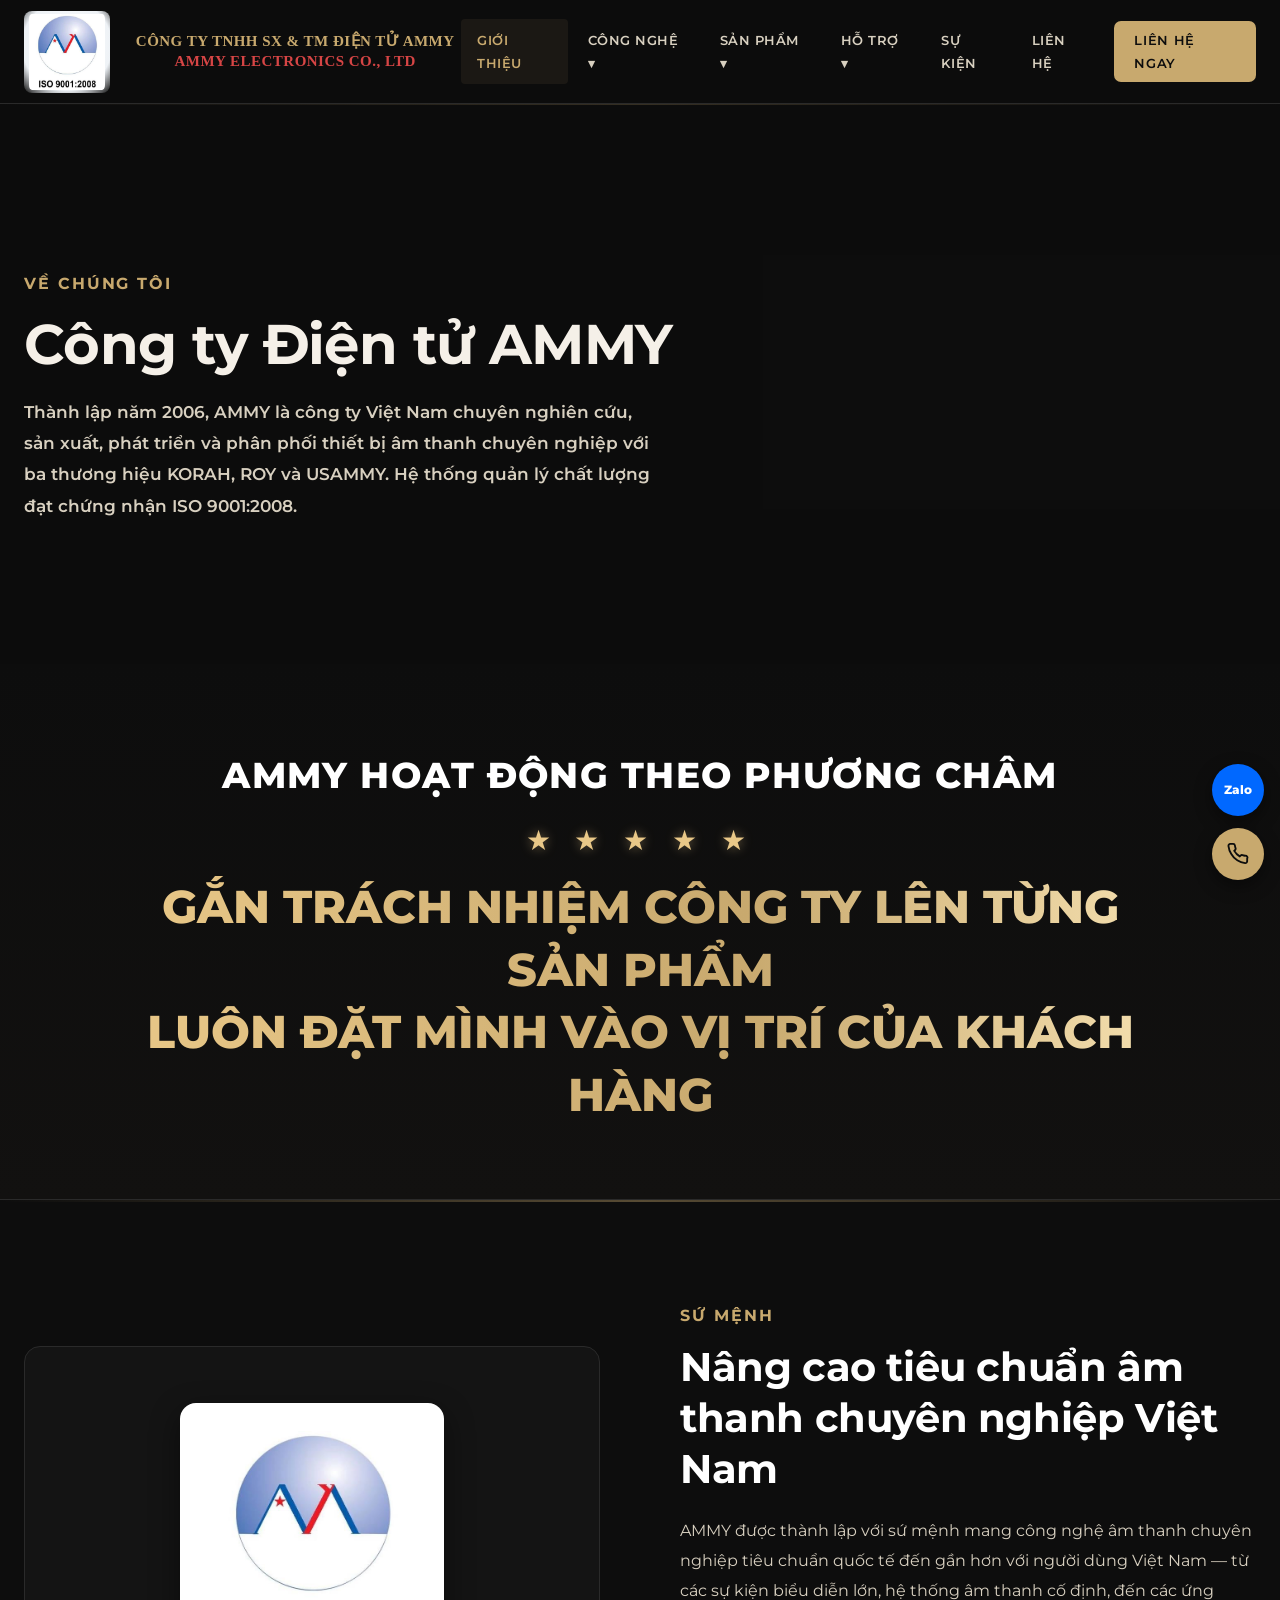
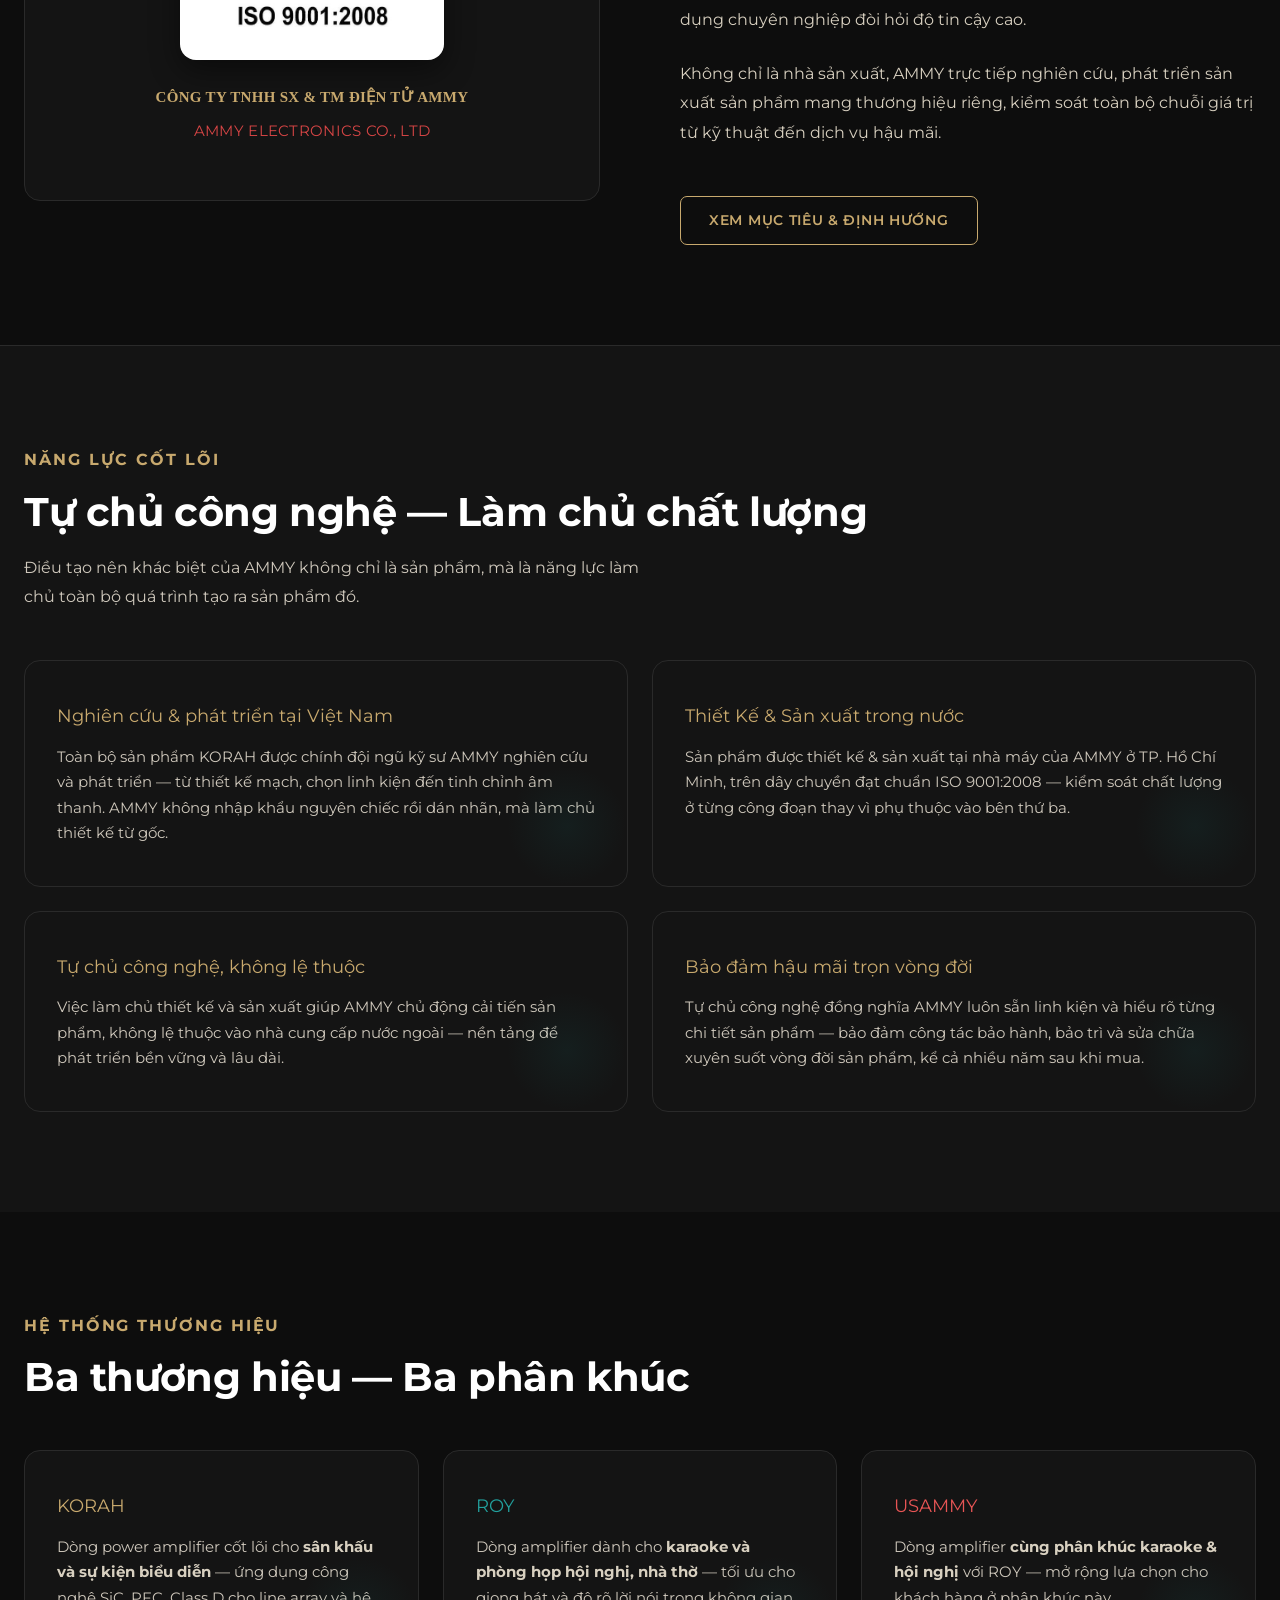
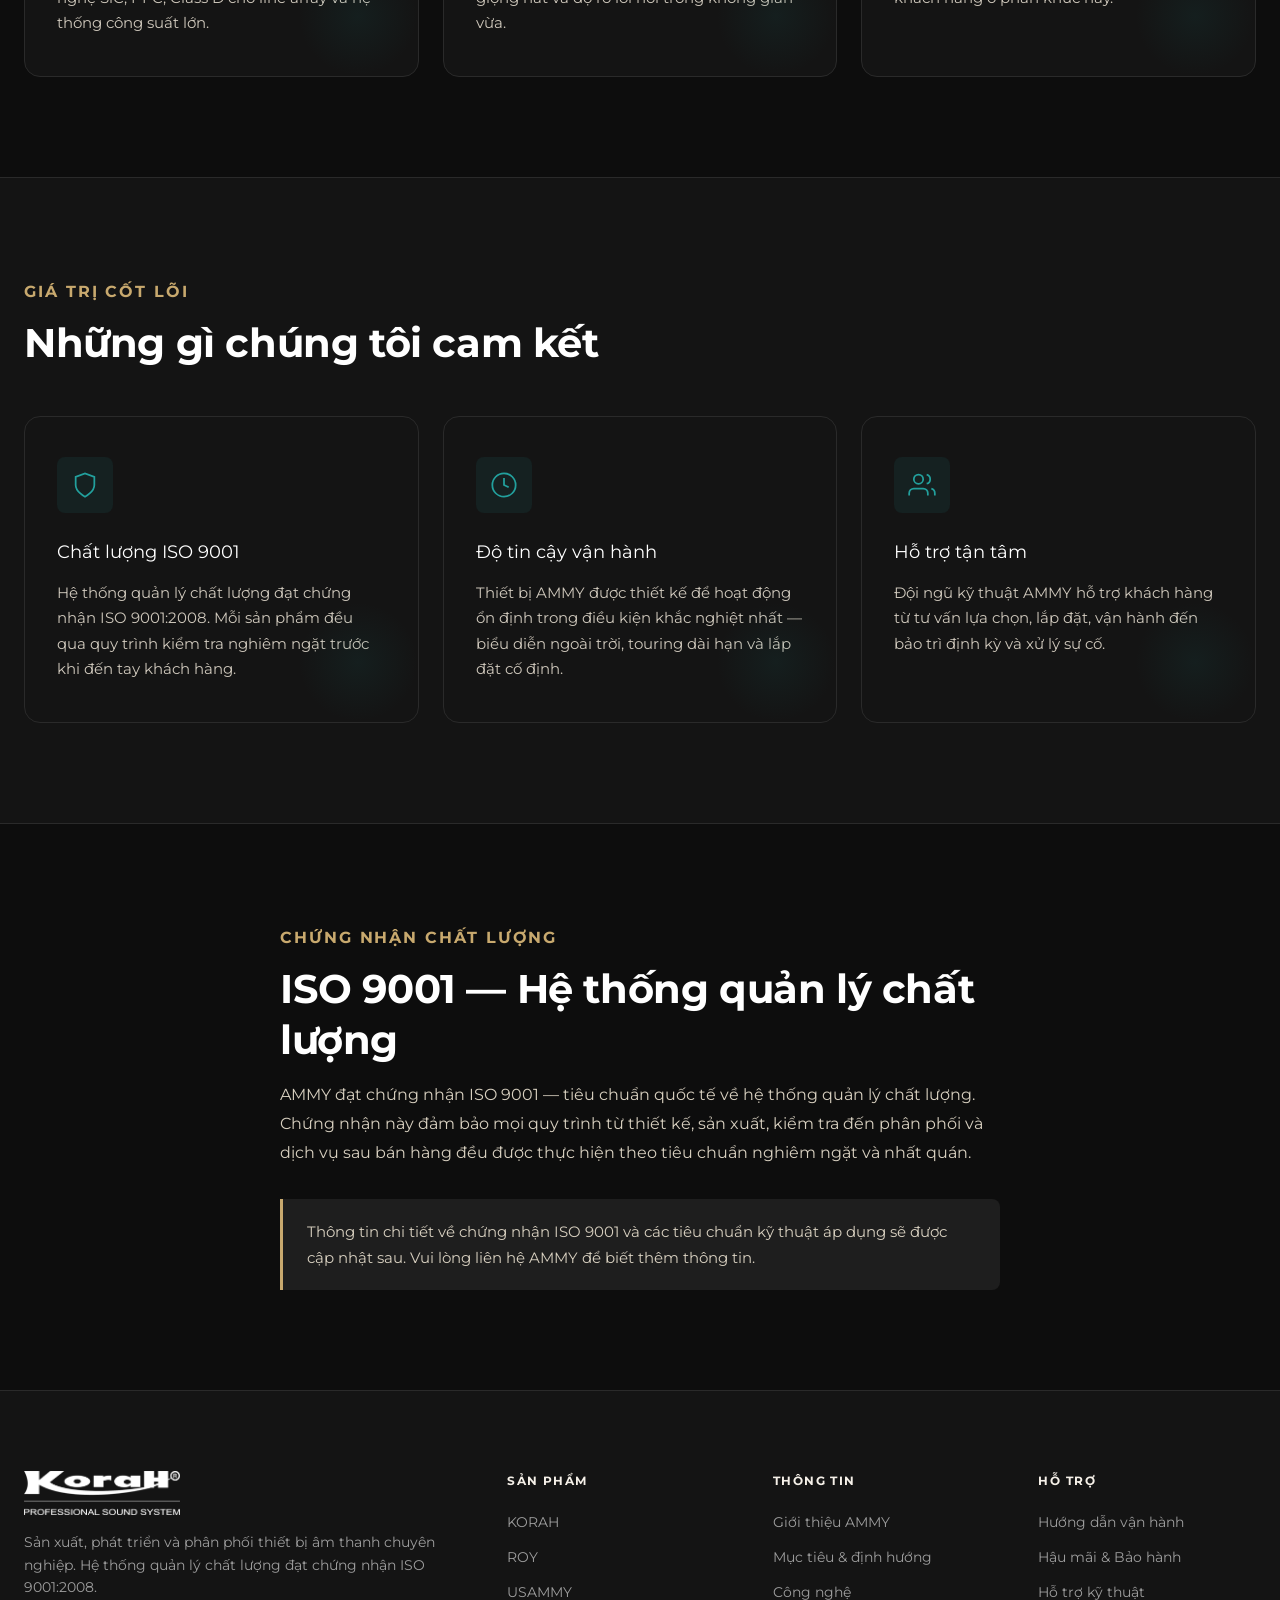
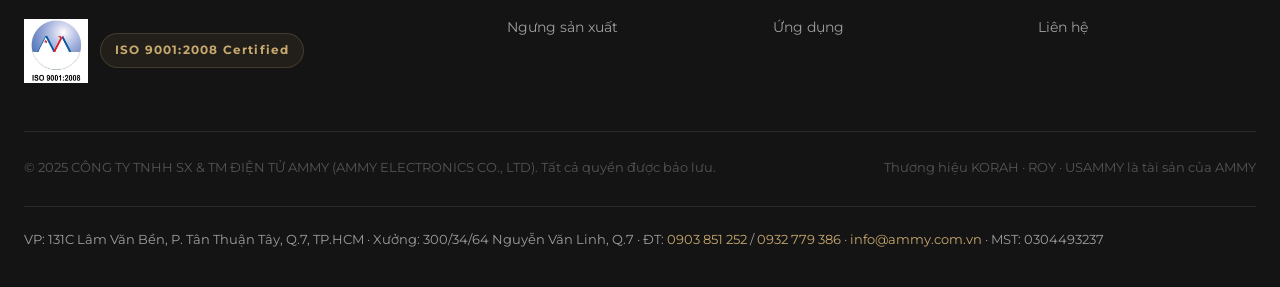
==== commit 22022da2: "Đồng bộ menu điều hướng desktop và mobile trên toàn bộ 14 trang Chuẩn hóa menu desktop (dropdown Côn" ====
--- a/about.html
+++ b/about.html
@@ -71,11 +71,36 @@
   </header>
 
   <nav class="nav__mobile">
-    <a class="nav__mobile-link" href="about.html">Giới thiệu</a>
-    <a class="nav__mobile-link" href="technology.html">Công nghệ</a>
-    <a class="nav__mobile-link" href="products.html">Sản phẩm</a>
-    <a class="nav__mobile-link" href="support.html">Hỗ trợ kỹ thuật</a>
-    <a class="nav__mobile-link" href="after-sales.html">Hậu mãi & Bảo hành</a>
+    <a class="nav__mobile-link active" href="about.html">Giới thiệu</a>
+    <div>
+      <a class="nav__mobile-link" href="technology.html">Công nghệ</a>
+      <div class="nav__mobile-sub">
+        <a class="nav__mobile-sub-link" href="technology.html#korah-platform">Nền tảng KORAH</a>
+        <a class="nav__mobile-sub-link" href="technology.html#sic">Silicon Carbide SiC</a>
+        <a class="nav__mobile-sub-link" href="technology.html#pfc">PFC Power Supply</a>
+        <a class="nav__mobile-sub-link" href="technology.html#classd">Class D High Efficiency</a>
+      </div>
+    </div>
+    <div>
+      <a class="nav__mobile-link" href="products.html">Sản phẩm</a>
+      <div class="nav__mobile-sub">
+        <a class="nav__mobile-sub-link" href="products.html?brand=KORAH">KORAH</a>
+        <a class="nav__mobile-sub-link" href="products.html?brand=ROY">ROY</a>
+        <a class="nav__mobile-sub-link" href="products.html?brand=USAMMY">USAMMY</a>
+        <a class="nav__mobile-sub-link" href="products.html?brand=OEM">OEM</a>
+        <a class="nav__mobile-sub-link" href="products.html?brand=discontinued">Ngưng sản xuất</a>
+      </div>
+    </div>
+    <div>
+      <a class="nav__mobile-link" href="support.html">Hỗ trợ</a>
+      <div class="nav__mobile-sub">
+        <a class="nav__mobile-sub-link" href="operation.html">Hướng dẫn sử dụng</a>
+        <a class="nav__mobile-sub-link" href="after-sales.html">Bảo hành &amp; Hậu mãi</a>
+        <a class="nav__mobile-sub-link" href="support.html">Hỗ trợ kỹ thuật</a>
+        <a class="nav__mobile-sub-link" href="dealers.html">Hệ thống đại lý</a>
+        <a class="nav__mobile-sub-link" href="download.html">Tải tài liệu</a>
+      </div>
+    </div>
     <a class="nav__mobile-link" href="events.html">Sự kiện</a>
     <a class="nav__mobile-link" href="contact.html">Liên hệ</a>
   </nav>
--- a/css/style.css
+++ b/css/style.css
@@ -723,9 +723,9 @@
 .page-hero--tech,
 .page-hero--vision {
   background-size: cover;
-  background-position: center top;
+  background-position: center center;
   background-repeat: no-repeat;
-  min-height: 640px;
+  min-height: 560px;
   display: flex;
   align-items: center;
 }
@@ -751,24 +751,22 @@
   z-index: 1;
   width: 100%;
 }
-.page-hero--about { background-image: url('../assets/hero/hero-newmap.jpg'); }
-.page-hero--tech { background-image: url('../assets/hero/hero-technology.jpg'); }
-.page-hero--vision { background-image: url('../assets/hero/hero-newmap.jpg'); }
 .page-hero--about .page-hero__title,
 .page-hero--vision .page-hero__title {
-  color: #14140f;
+  color: var(--ivory);
 }
 .page-hero--about .page-hero__desc,
 .page-hero--vision .page-hero__desc {
-  color: rgba(15,15,10,0.82);
+  color: var(--ivory-dim);
+  font-weight: 600;
 }
 
 @media (max-width: 768px) {
   .page-hero--about,
   .page-hero--tech,
   .page-hero--vision {
-    min-height: 420px;
-    background-position: center 15%;
+    min-height: 380px;
+    background-position: center center;
   }
 }
 
@@ -1288,6 +1286,11 @@
   .grid--auto { grid-template-columns: 1fr; }
 
   .hero { min-height: 70vh; }
+  .page-hero--about,
+  .page-hero--vision {
+    min-height: 480px;
+    background-position: center center;
+  }
   .section { padding: 56px 0; }
   .section--lg { padding: 72px 0; }
 
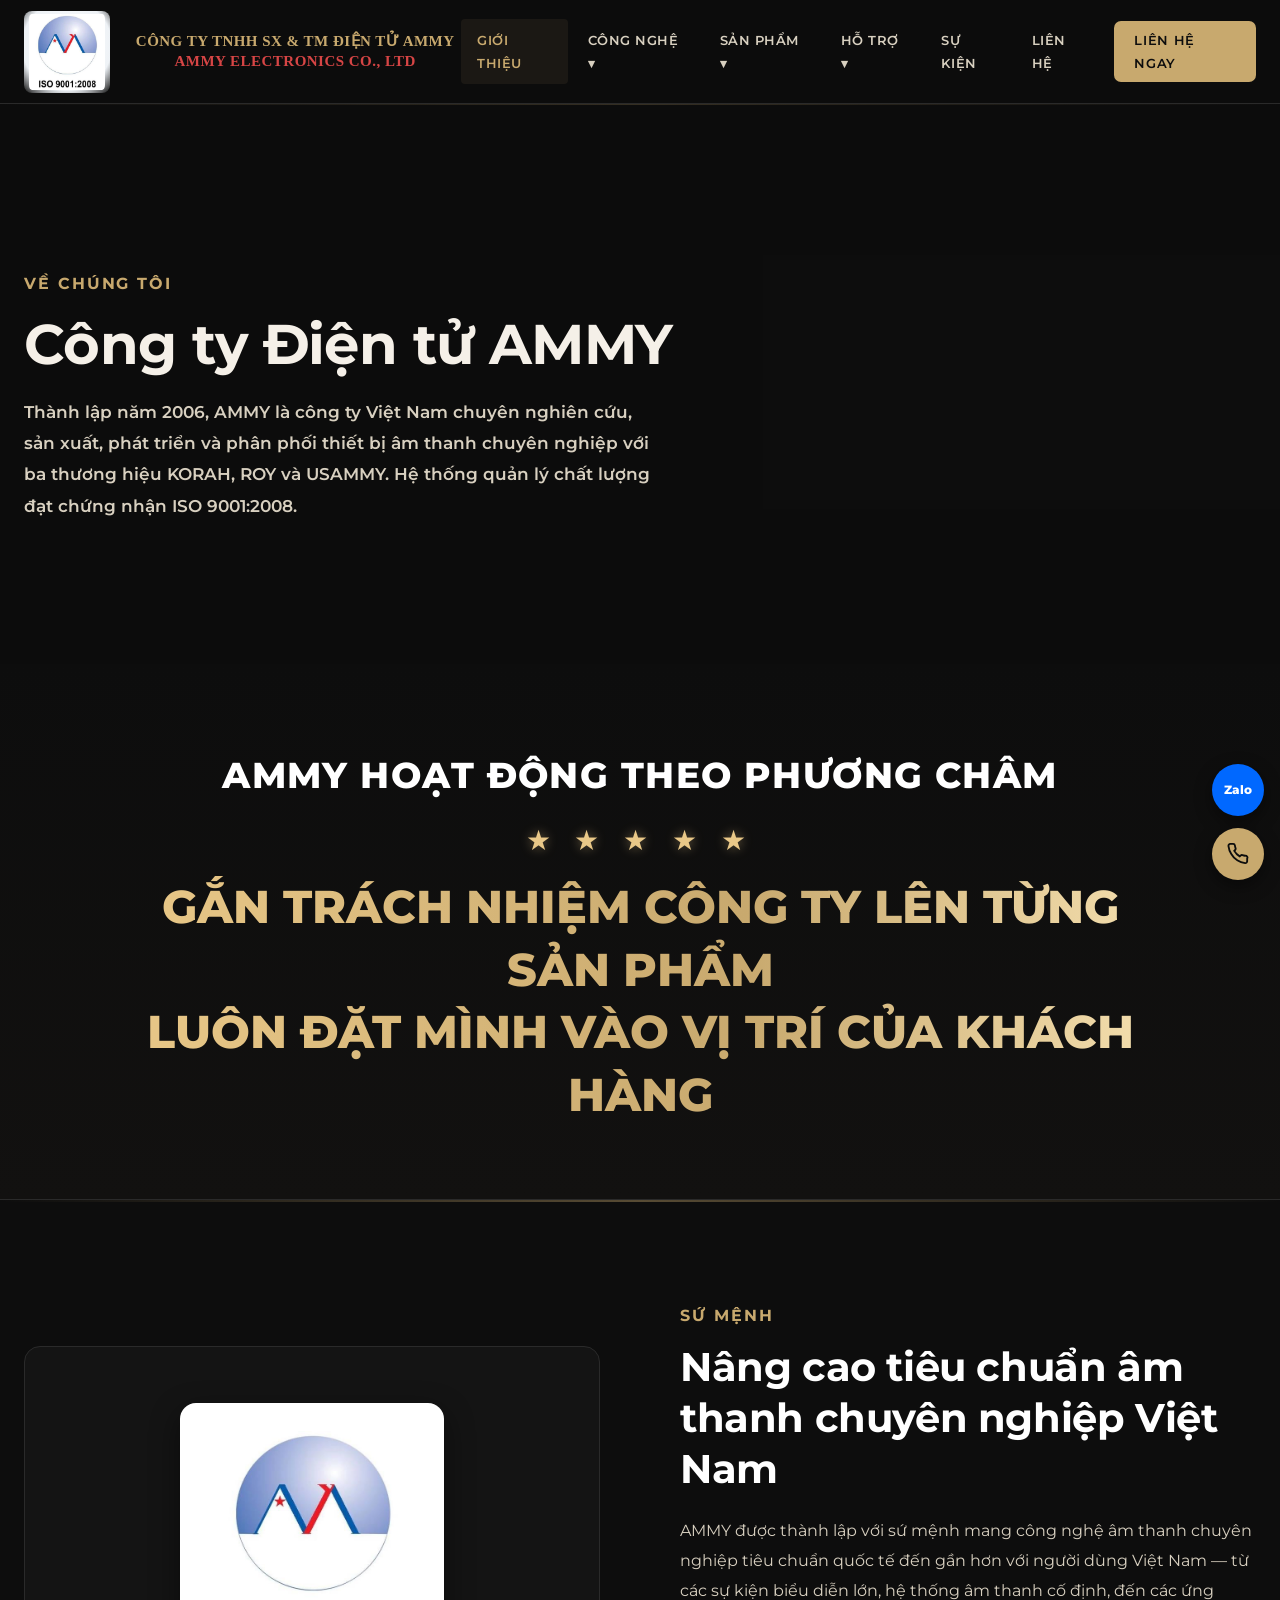
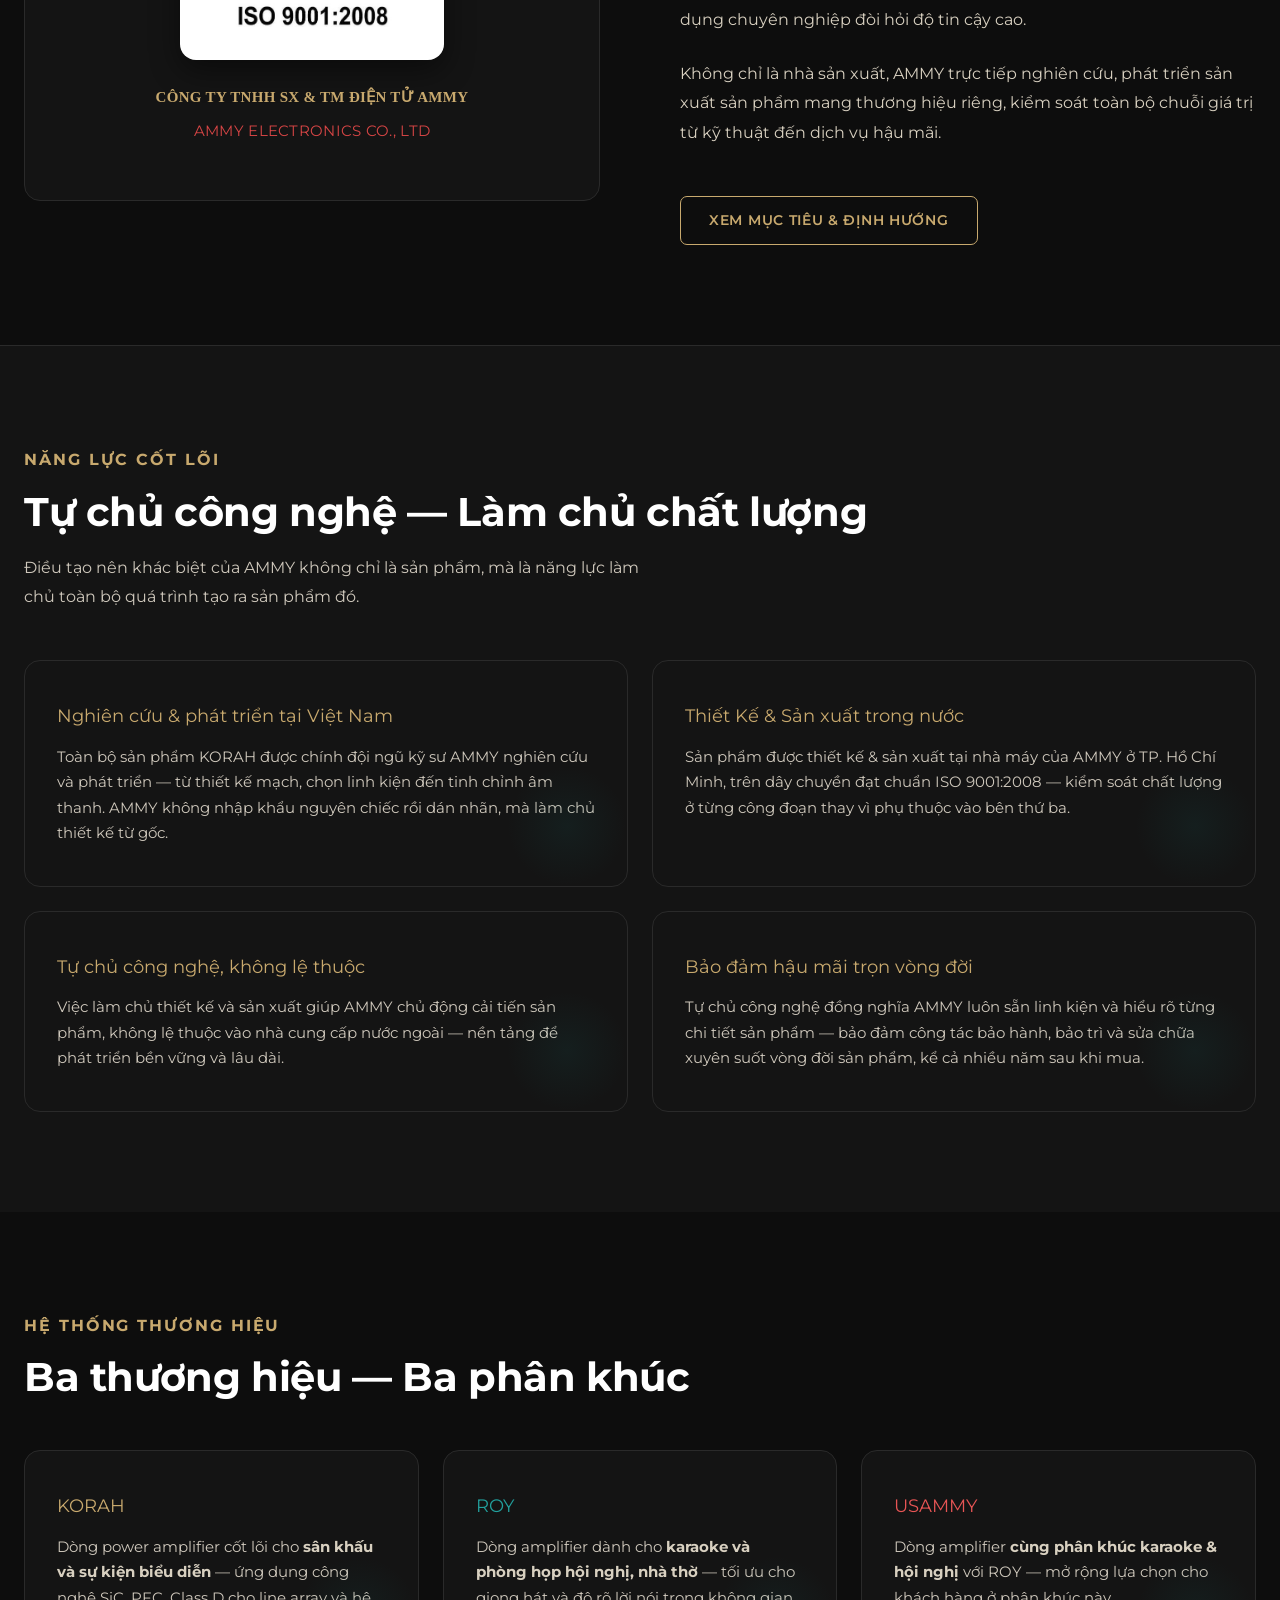
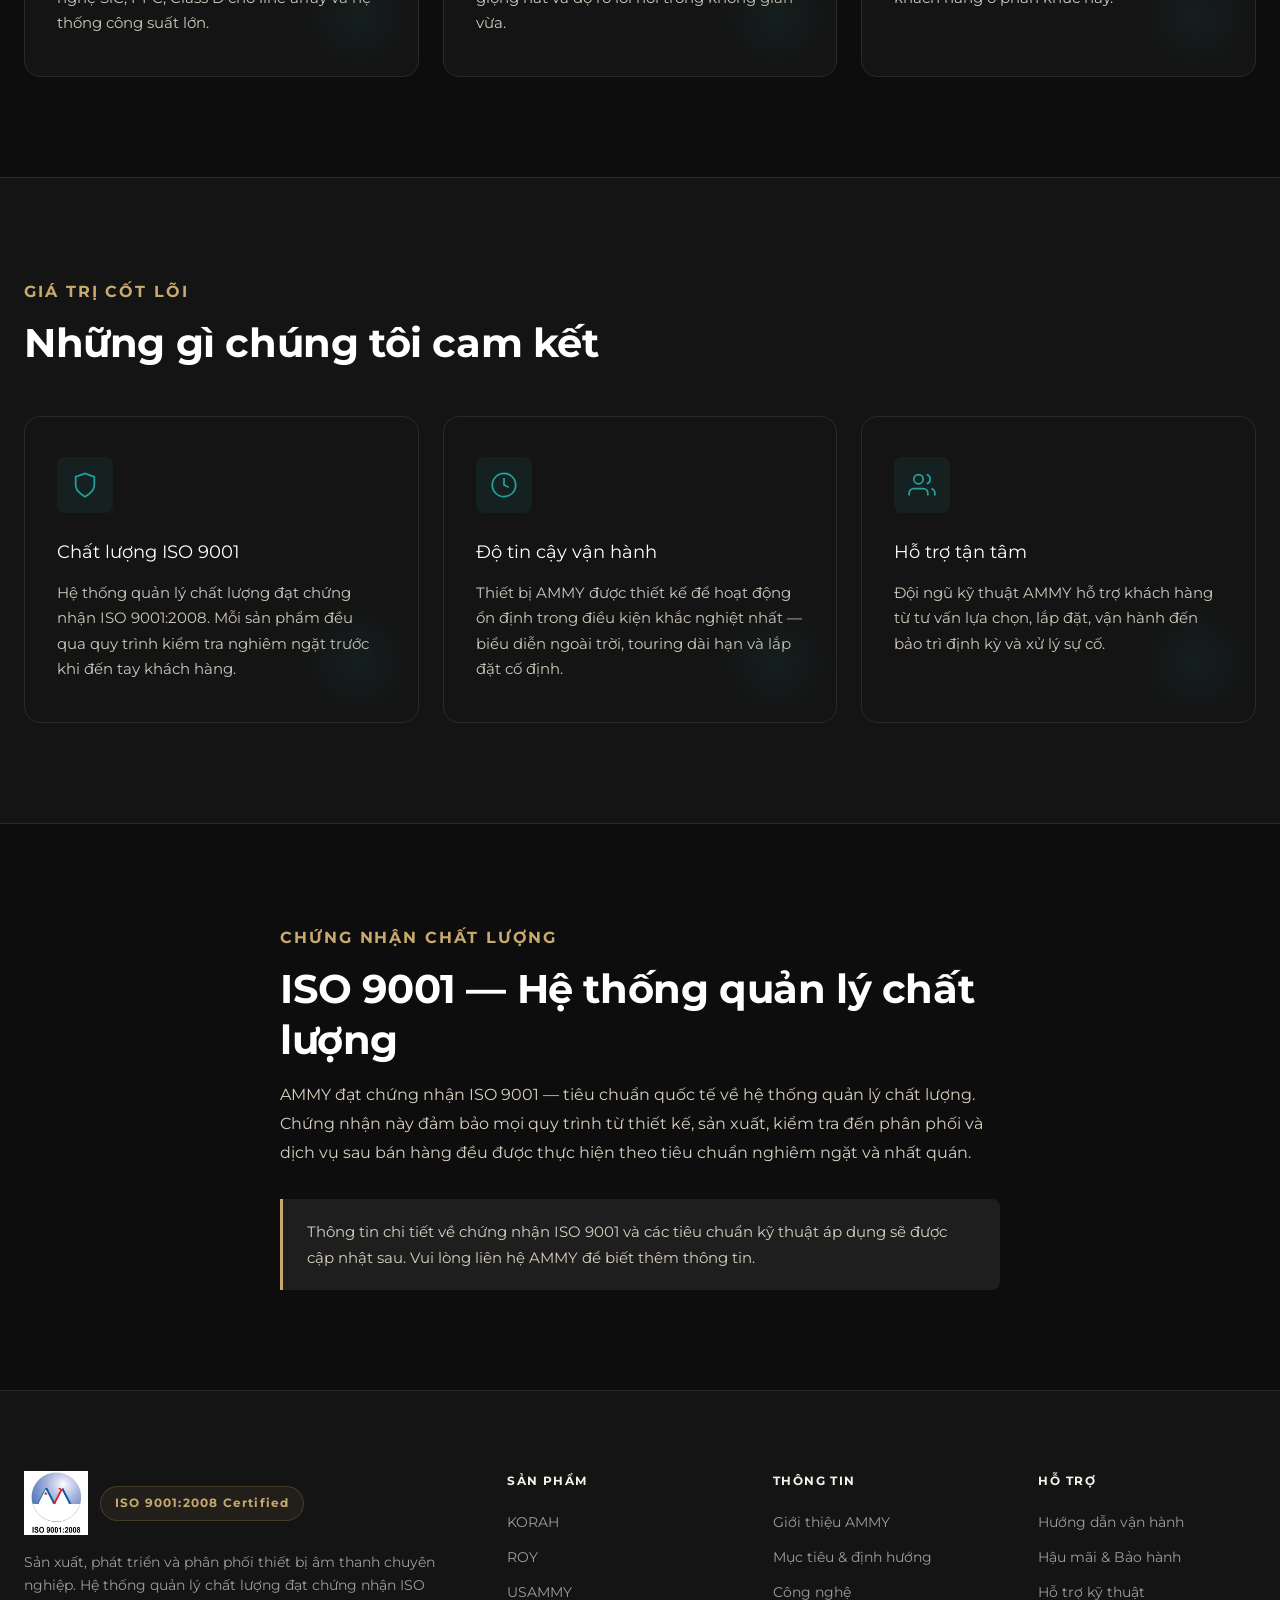
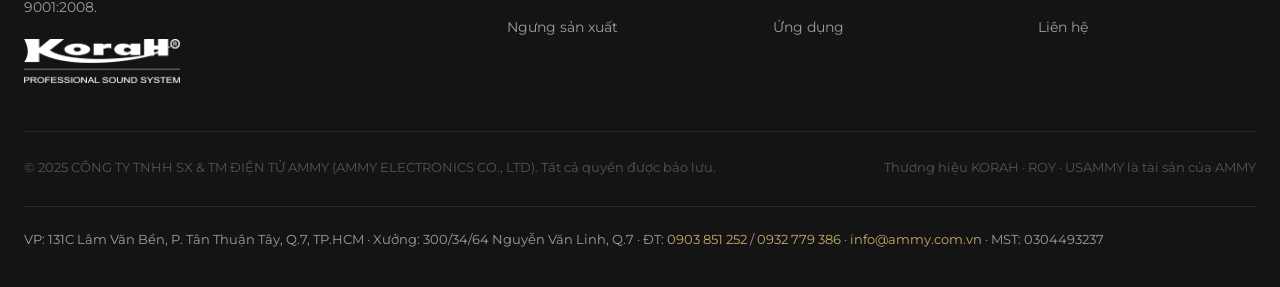
==== commit b867936d: "Sửa thứ tự logo footer: AMMY + ISO lên trên, KORAH xuống dưới Đồng bộ khối logo footer trên toàn bộ " ====
--- a/about.html
+++ b/about.html
@@ -72,8 +72,11 @@
 
   <nav class="nav__mobile">
     <a class="nav__mobile-link active" href="about.html">Giới thiệu</a>
-    <div>
-      <a class="nav__mobile-link" href="technology.html">Công nghệ</a>
+    <div class="nav__mobile-group">
+      <div class="nav__mobile-row">
+        <a class="nav__mobile-link" href="technology.html">Công nghệ</a>
+        <button type="button" class="nav__mobile-toggle" aria-expanded="false" aria-label="Mở danh mục Công nghệ">▾</button>
+      </div>
       <div class="nav__mobile-sub">
         <a class="nav__mobile-sub-link" href="technology.html#korah-platform">Nền tảng KORAH</a>
         <a class="nav__mobile-sub-link" href="technology.html#sic">Silicon Carbide SiC</a>
@@ -81,8 +84,11 @@
         <a class="nav__mobile-sub-link" href="technology.html#classd">Class D High Efficiency</a>
       </div>
     </div>
-    <div>
-      <a class="nav__mobile-link" href="products.html">Sản phẩm</a>
+    <div class="nav__mobile-group">
+      <div class="nav__mobile-row">
+        <a class="nav__mobile-link" href="products.html">Sản phẩm</a>
+        <button type="button" class="nav__mobile-toggle" aria-expanded="false" aria-label="Mở danh mục Sản phẩm">▾</button>
+      </div>
       <div class="nav__mobile-sub">
         <a class="nav__mobile-sub-link" href="products.html?brand=KORAH">KORAH</a>
         <a class="nav__mobile-sub-link" href="products.html?brand=ROY">ROY</a>
@@ -91,8 +97,11 @@
         <a class="nav__mobile-sub-link" href="products.html?brand=discontinued">Ngưng sản xuất</a>
       </div>
     </div>
-    <div>
-      <a class="nav__mobile-link" href="support.html">Hỗ trợ</a>
+    <div class="nav__mobile-group">
+      <div class="nav__mobile-row">
+        <a class="nav__mobile-link" href="support.html">Hỗ trợ</a>
+        <button type="button" class="nav__mobile-toggle" aria-expanded="false" aria-label="Mở danh mục Hỗ trợ">▾</button>
+      </div>
       <div class="nav__mobile-sub">
         <a class="nav__mobile-sub-link" href="operation.html">Hướng dẫn sử dụng</a>
         <a class="nav__mobile-sub-link" href="after-sales.html">Bảo hành &amp; Hậu mãi</a>
@@ -313,12 +322,12 @@
     <div class="container">
       <div class="footer__grid">
         <div>
-          <img src="assets/logo/korah.png" alt="KORAH" style="height:44px;width:auto;margin-bottom:16px">
-          <p class="footer__tagline">Sản xuất, phát triển và phân phối thiết bị âm thanh chuyên nghiệp. Hệ thống quản lý chất lượng đạt chứng nhận ISO 9001:2008.</p>
-          <div style="display:flex;align-items:center;gap:12px;margin-top:12px">
+          <div style="display:flex;align-items:center;gap:12px;margin-bottom:16px">
             <img src="assets/logo/ammy-iso.png" alt="AMMY — ISO 9001:2008" style="height:64px;width:auto">
             <span class="footer__iso">ISO 9001:2008 Certified</span>
           </div>
+          <p class="footer__tagline">Sản xuất, phát triển và phân phối thiết bị âm thanh chuyên nghiệp. Hệ thống quản lý chất lượng đạt chứng nhận ISO 9001:2008.</p>
+          <img src="assets/logo/korah.png" alt="KORAH" style="height:44px;width:auto;margin-top:12px">
         </div>
         <div>
           <div class="footer__col-title">Sản phẩm</div>
--- a/css/style.css
+++ b/css/style.css
@@ -310,15 +310,54 @@
   font-size: 0.9375rem;
   font-weight: 600;
   color: var(--ivory-dim);
+  transition: color var(--transition);
+}
+
+.nav__mobile-link:hover { color: var(--gold); }
+
+.nav__mobile > .nav__mobile-link {
   border-bottom: 1px solid var(--black-4);
-  transition: color var(--transition);
-}
-
-.nav__mobile-link:hover { color: var(--gold); }
+}
+
+.nav__mobile-group { border-bottom: 1px solid var(--black-4); }
+
+.nav__mobile-row {
+  display: flex;
+  align-items: center;
+  justify-content: space-between;
+  gap: 8px;
+}
+
+.nav__mobile-row .nav__mobile-link { flex: 1; }
+
+.nav__mobile-toggle {
+  display: flex;
+  align-items: center;
+  justify-content: center;
+  flex-shrink: 0;
+  width: 40px;
+  height: 40px;
+  color: var(--ivory-dim);
+  font-size: 1rem;
+  line-height: 1;
+  transition: transform var(--transition), color var(--transition);
+}
+
+.nav__mobile-toggle.open {
+  transform: rotate(180deg);
+  color: var(--gold);
+}
 
 .nav__mobile-sub {
+  max-height: 0;
+  overflow: hidden;
   padding-left: 16px;
-  margin-top: 4px;
+  transition: max-height 0.3s ease;
+}
+
+.nav__mobile-sub.open {
+  max-height: 320px;
+  margin: 0 0 12px;
 }
 
 .nav__mobile-sub-link {
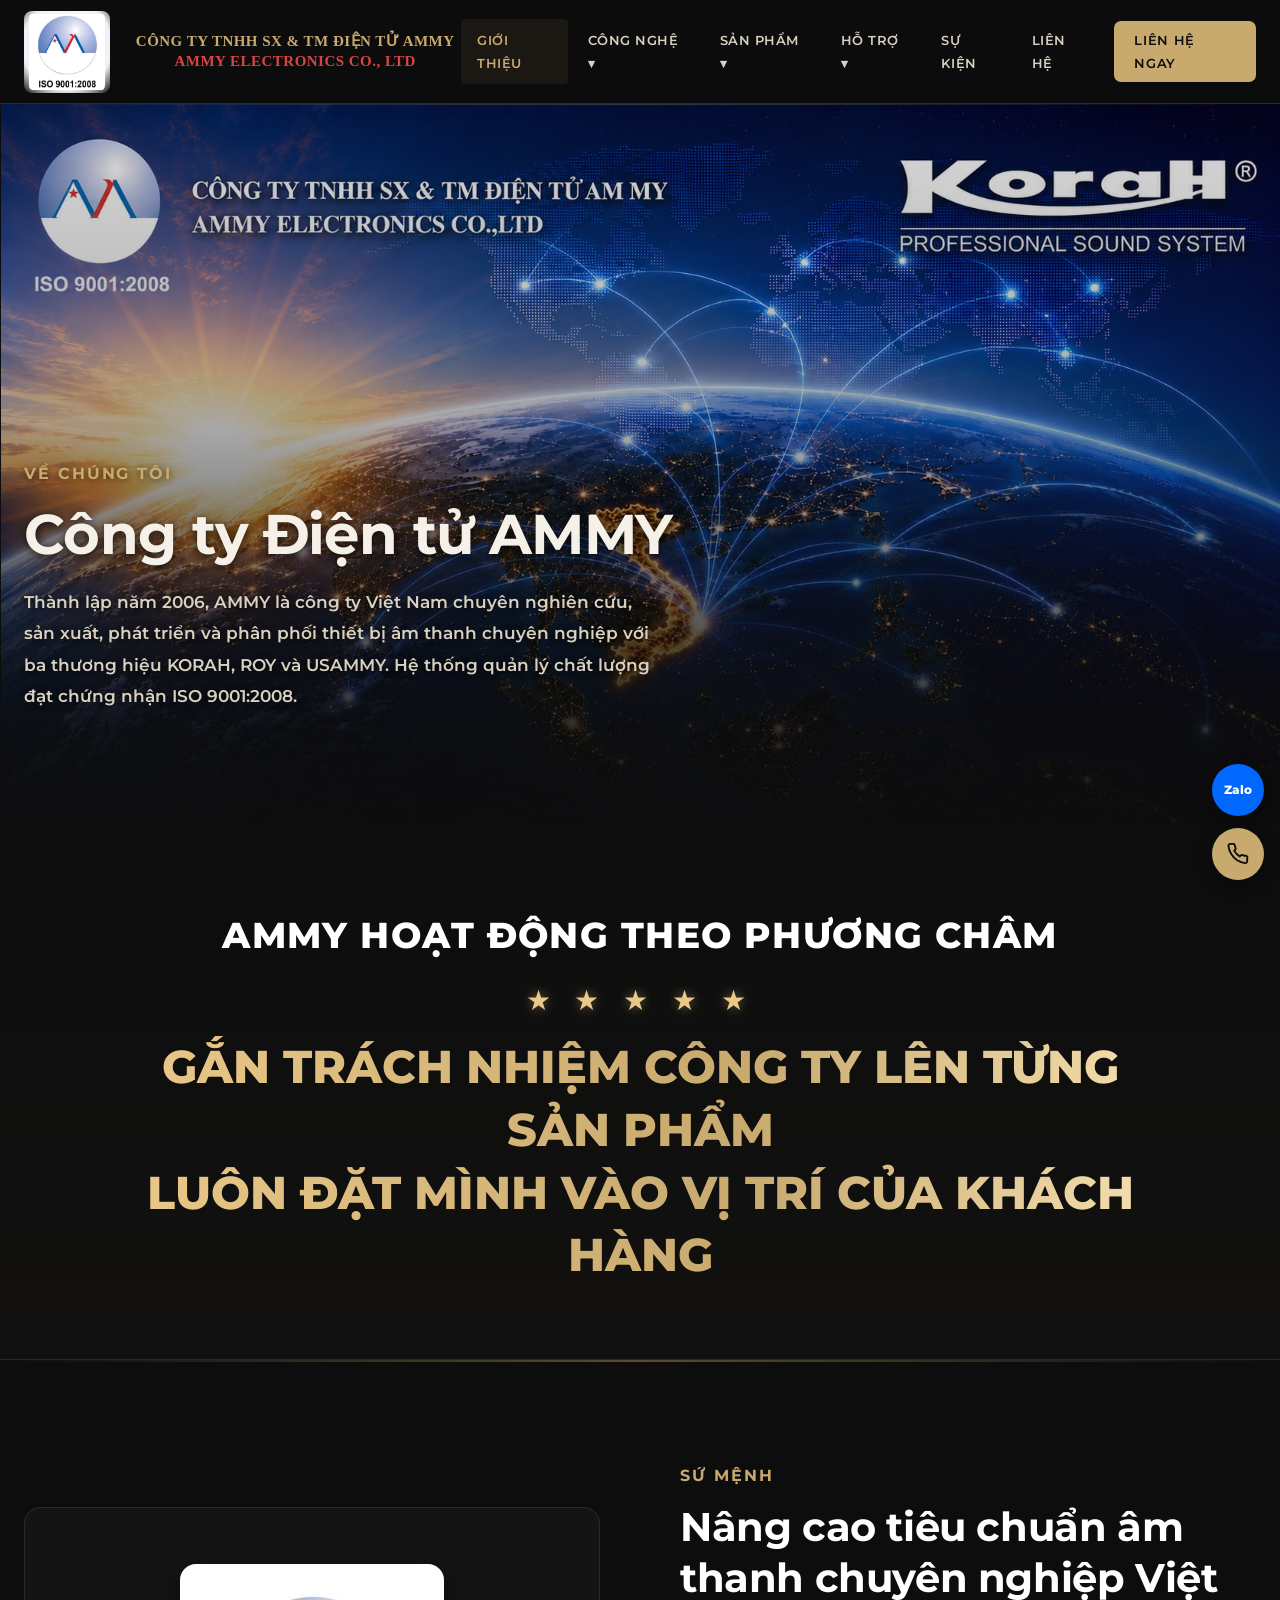
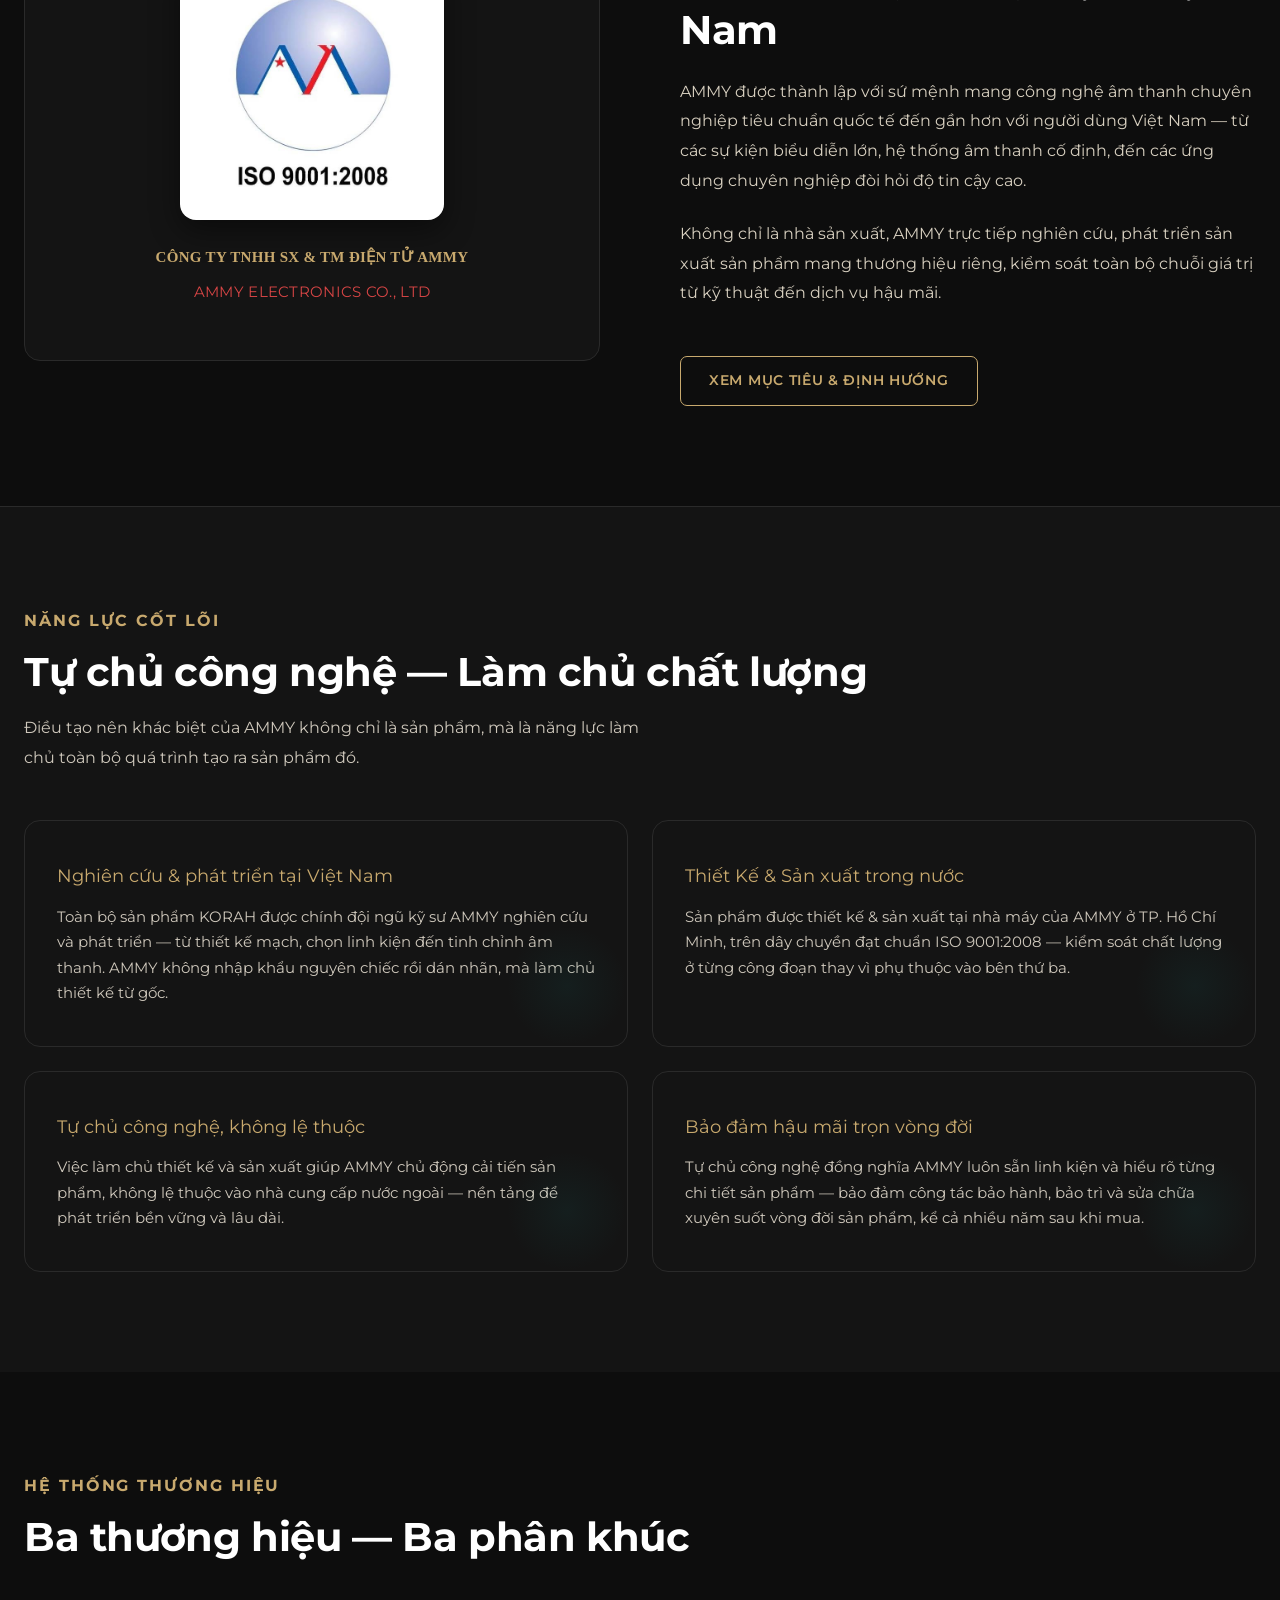
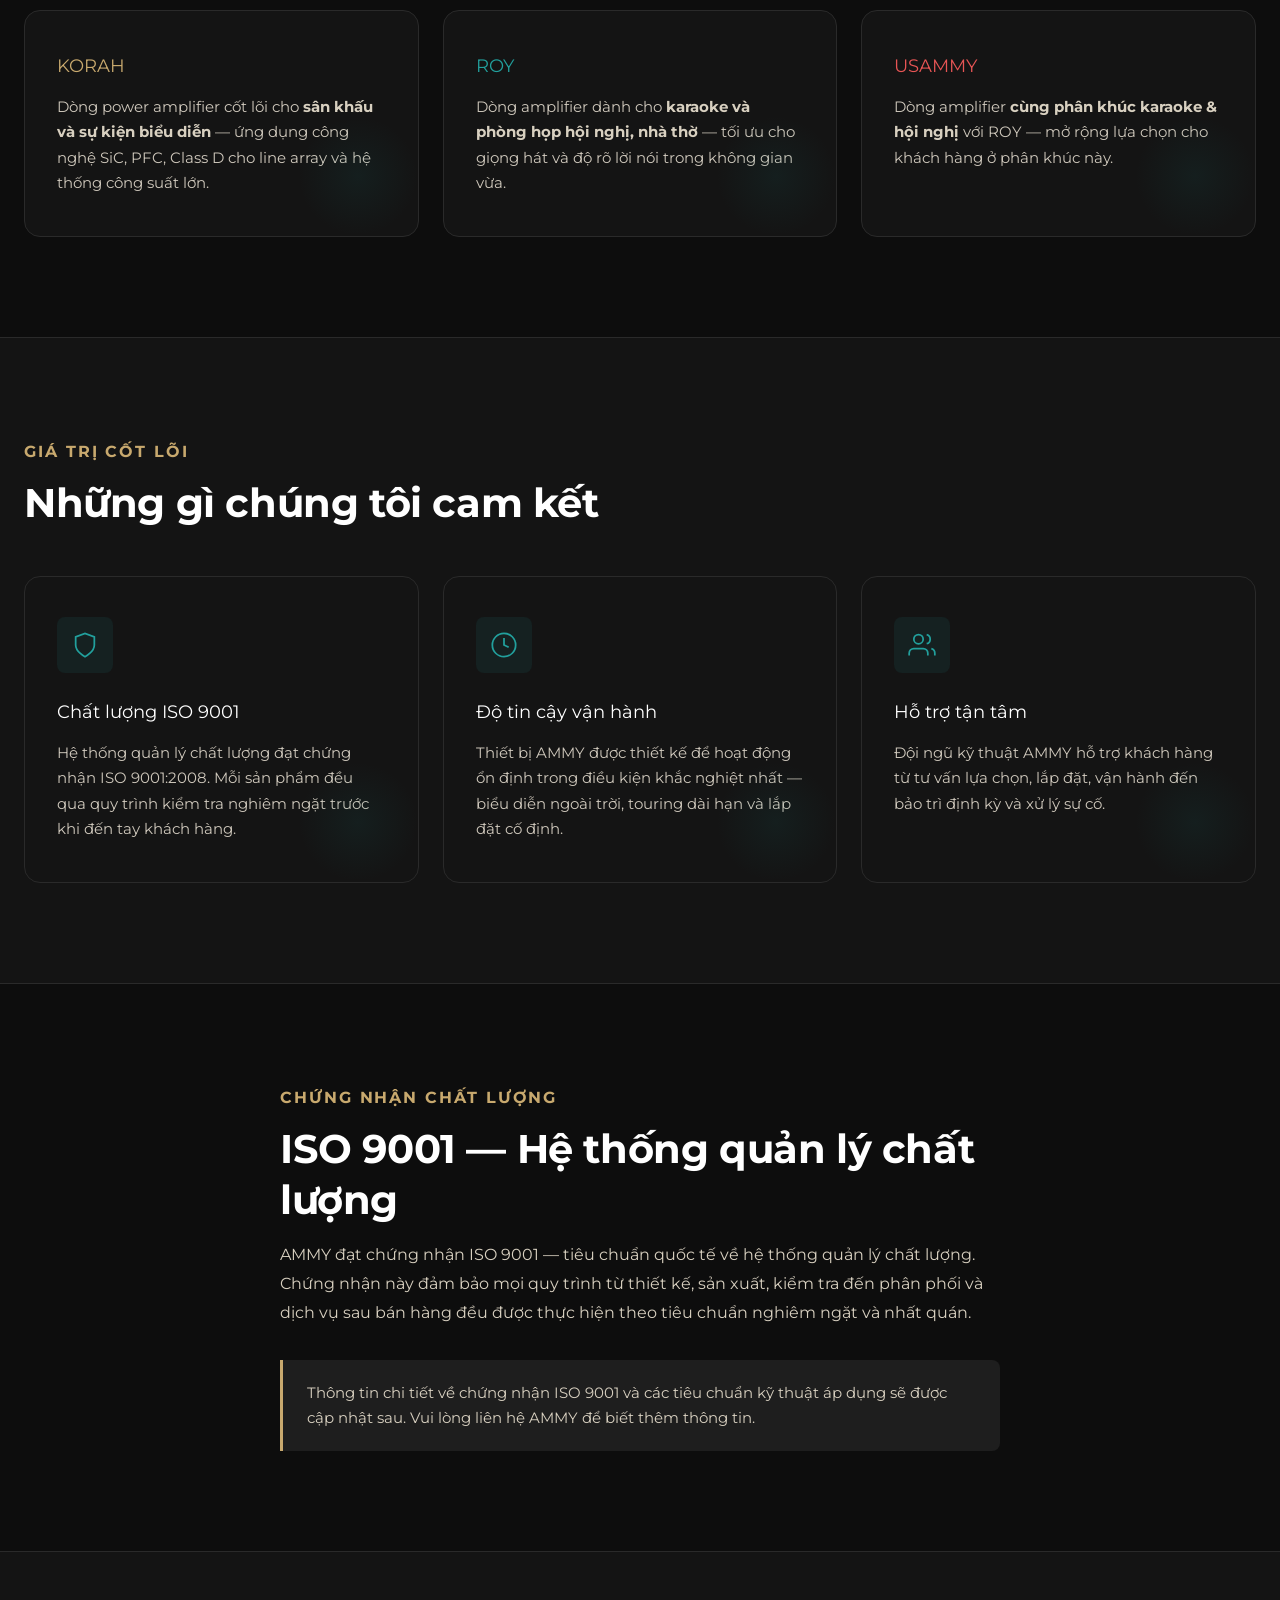
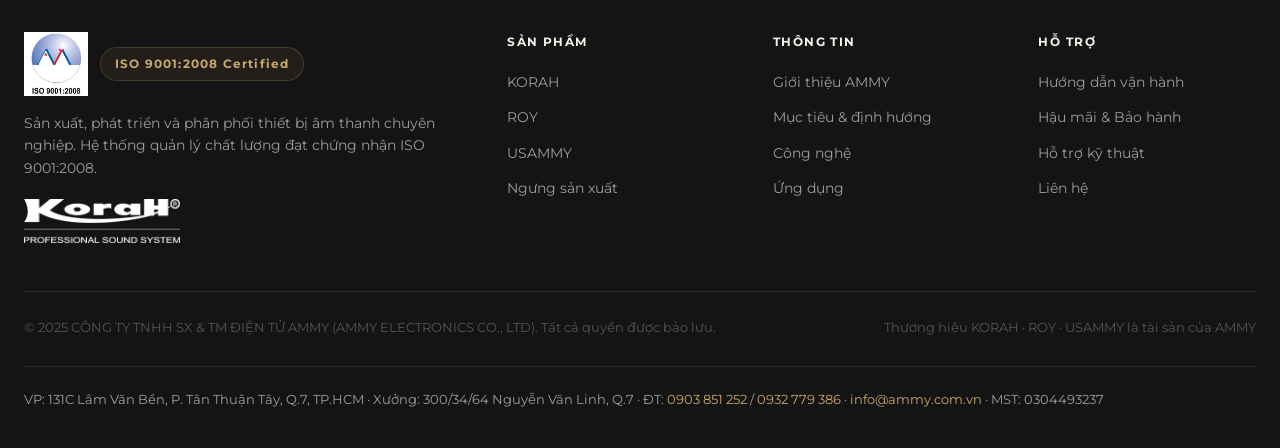
==== commit 0d98e954: "Sửa lỗi ảnh địa cầu lệch/mờ trên mobile thật (about/vision/dealers) Nguyên nhân: hero dùng CSS backg" ====
--- a/about.html
+++ b/about.html
@@ -116,6 +116,7 @@
 
   <!-- Page Hero -->
   <section class="page-hero page-hero--about">
+    <img class="page-hero__mobile-img" src="assets/hero/hero-global-network-mobile.jpg" alt="AMMY KORAH — mạng lưới toàn cầu">
     <div class="container">
       <div class="page-hero__label">Về chúng tôi</div>
       <h1 class="page-hero__title">Công ty Điện tử AMMY</h1>
--- a/css/style.css
+++ b/css/style.css
@@ -758,9 +758,7 @@
   font-size: 1.0625rem;
 }
 
-.page-hero--about,
-.page-hero--tech,
-.page-hero--vision {
+.page-hero--tech {
   background-size: cover;
   background-position: center center;
   background-repeat: no-repeat;
@@ -775,37 +773,100 @@
   background: linear-gradient(180deg, rgba(13,13,13,0.72) 0%, rgba(13,13,13,0.8) 35%, rgba(13,13,13,0.93) 75%, rgba(13,13,13,0.98) 100%);
   z-index: 0;
 }
+.page-hero--about,
+.page-hero--vision,
+.page-hero--dealers {
+  background-image: url('../assets/hero/hero-global-network.png');
+  background-size: contain;
+  background-position: center center;
+  background-repeat: no-repeat;
+  background-color: var(--black);
+  aspect-ratio: 1672 / 941;
+  min-height: 320px;
+  display: flex;
+  align-items: flex-end;
+}
 .page-hero--about::after,
-.page-hero--vision::after {
+.page-hero--vision::after,
+.page-hero--dealers::after {
   content: '';
   position: absolute;
   inset: 0;
-  background: rgba(13,13,13,0.28);
+  background: linear-gradient(180deg, rgba(13,13,13,0.15) 0%, rgba(13,13,13,0.35) 45%, rgba(13,13,13,0.88) 88%, rgba(13,13,13,0.96) 100%);
   z-index: 0;
 }
 .page-hero--about .container,
 .page-hero--tech .container,
-.page-hero--vision .container {
+.page-hero--vision .container,
+.page-hero--dealers .container {
   position: relative;
   z-index: 1;
   width: 100%;
+  padding-bottom: 40px;
 }
 .page-hero--about .page-hero__title,
-.page-hero--vision .page-hero__title {
+.page-hero--vision .page-hero__title,
+.page-hero--dealers .page-hero__title {
   color: var(--ivory);
+  text-shadow: 0 2px 10px rgba(0,0,0,0.75);
 }
 .page-hero--about .page-hero__desc,
-.page-hero--vision .page-hero__desc {
+.page-hero--vision .page-hero__desc,
+.page-hero--dealers .page-hero__desc {
   color: var(--ivory-dim);
   font-weight: 600;
-}
+  text-shadow: 0 1px 6px rgba(0,0,0,0.7);
+}
+.page-hero--about .page-hero__label,
+.page-hero--vision .page-hero__label,
+.page-hero--dealers .page-hero__label {
+  text-shadow: 0 1px 6px rgba(0,0,0,0.6);
+}
+
+.page-hero__mobile-img { display: none; }
 
 @media (max-width: 768px) {
-  .page-hero--about,
-  .page-hero--tech,
-  .page-hero--vision {
+  .page-hero--tech {
     min-height: 380px;
     background-position: center center;
+  }
+  .page-hero--about,
+  .page-hero--vision,
+  .page-hero--dealers {
+    background-image: none;
+    aspect-ratio: auto;
+    min-height: 0;
+    display: block;
+    padding: 0 0 40px;
+  }
+  .page-hero--about::after,
+  .page-hero--vision::after,
+  .page-hero--dealers::after {
+    display: none;
+  }
+  .page-hero--about .page-hero__mobile-img,
+  .page-hero--vision .page-hero__mobile-img,
+  .page-hero--dealers .page-hero__mobile-img {
+    display: block;
+    width: 100%;
+    height: auto;
+    margin-bottom: 24px;
+  }
+  .page-hero--about .container,
+  .page-hero--vision .container,
+  .page-hero--dealers .container {
+    padding-bottom: 0;
+  }
+  .page-hero--about .page-hero__title,
+  .page-hero--vision .page-hero__title,
+  .page-hero--dealers .page-hero__title,
+  .page-hero--about .page-hero__desc,
+  .page-hero--vision .page-hero__desc,
+  .page-hero--dealers .page-hero__desc,
+  .page-hero--about .page-hero__label,
+  .page-hero--vision .page-hero__label,
+  .page-hero--dealers .page-hero__label {
+    text-shadow: none;
   }
 }
 
@@ -886,6 +947,46 @@
   color: var(--ivory);
   font-weight: 600;
 }
+
+/* ── Compare Table (tra cứu thông số nhiều model) ── */
+.compare-table-wrap {
+  overflow-x: auto;
+  border: 1px solid var(--black-4);
+  border-radius: var(--radius-md);
+}
+.compare-table {
+  width: 100%;
+  min-width: 760px;
+  border-collapse: collapse;
+  font-size: 0.875rem;
+  white-space: nowrap;
+}
+.compare-table th,
+.compare-table td {
+  padding: 12px 16px;
+  text-align: left;
+  border-bottom: 1px solid var(--black-4);
+}
+.compare-table th {
+  background: var(--black-3);
+  color: var(--gold);
+  font-family: var(--font-head);
+  font-weight: 700;
+  font-size: 0.75rem;
+  letter-spacing: 0.04em;
+  text-transform: uppercase;
+  position: sticky;
+  top: 0;
+}
+.compare-table th:first-child,
+.compare-table td:first-child {
+  color: var(--ivory-dim);
+  font-weight: 500;
+  white-space: normal;
+}
+.compare-table td { color: var(--ivory); }
+.compare-table tr:last-child td { border-bottom: none; }
+.compare-table tr:hover td { background: rgba(200,169,110,0.04); }
 
 /* ── Accordion ── */
 .accordion { border: 1px solid var(--black-4); border-radius: var(--radius-md); overflow: hidden; }
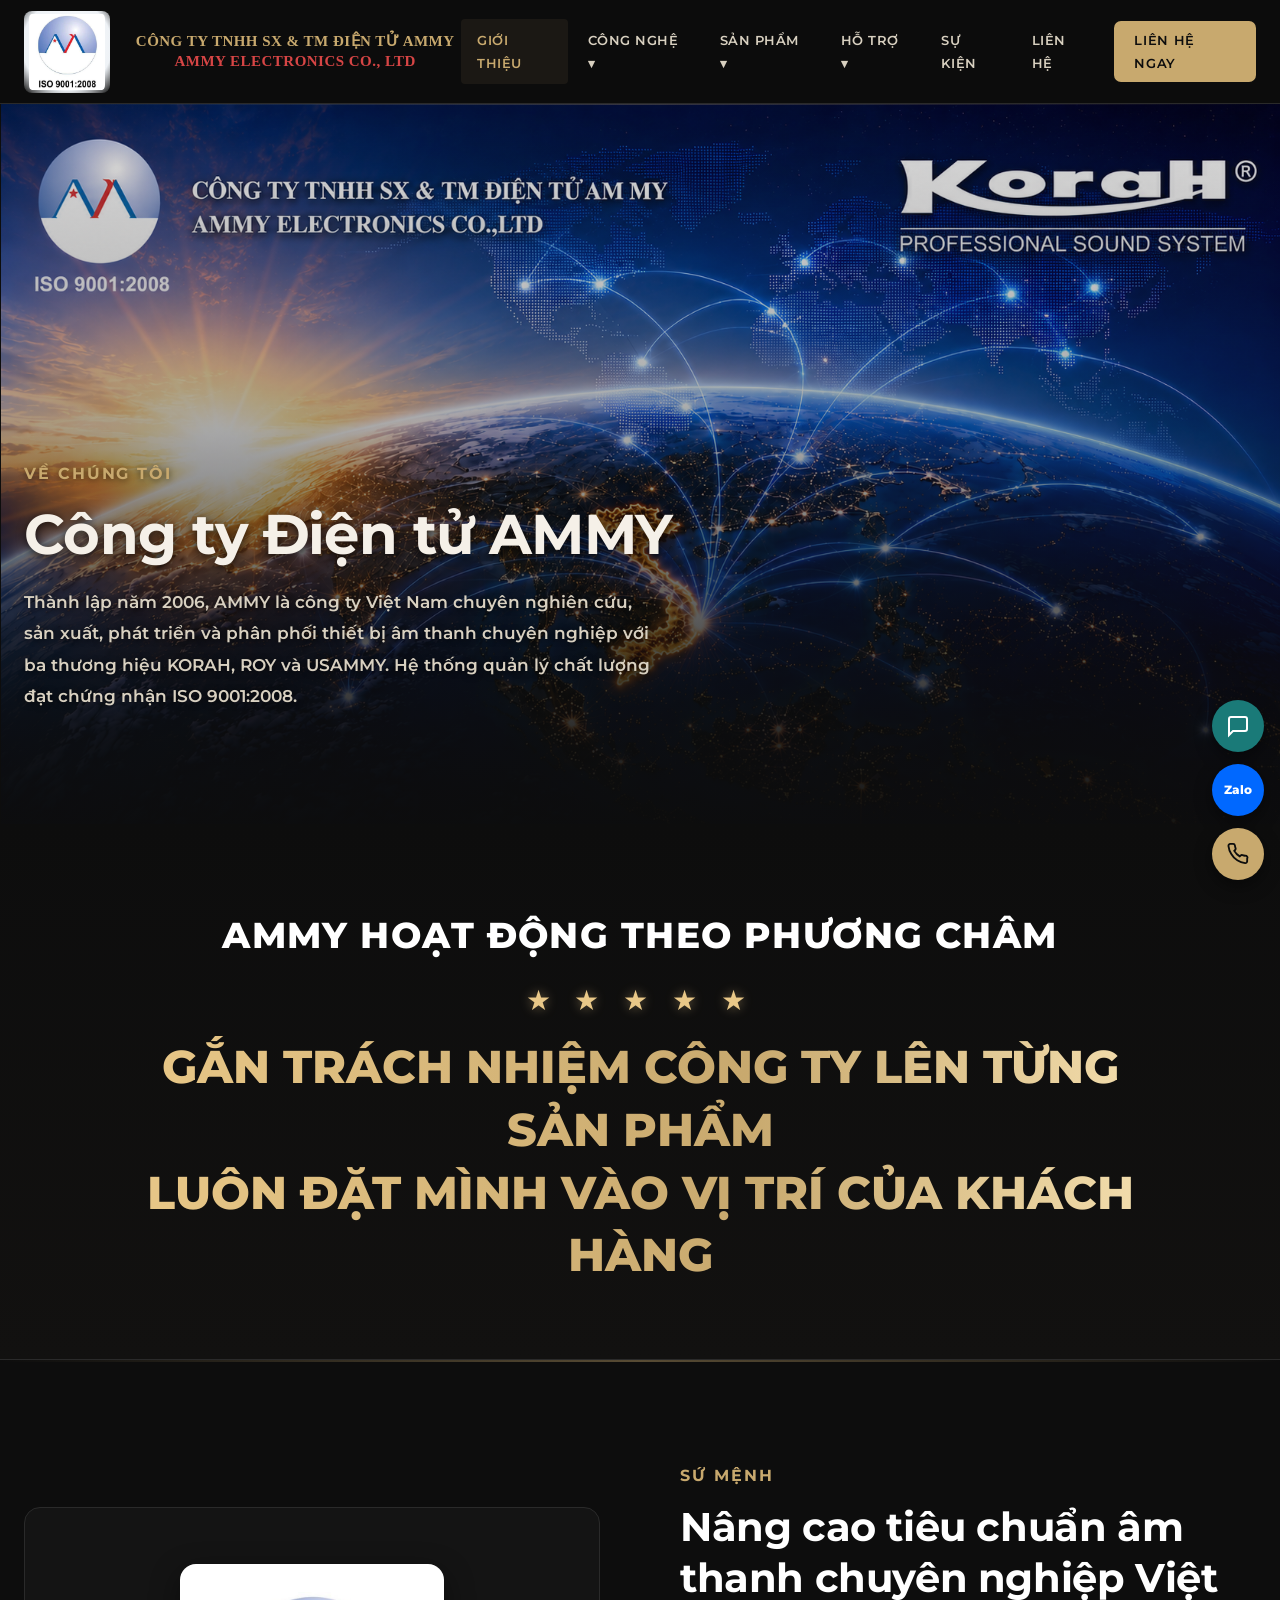
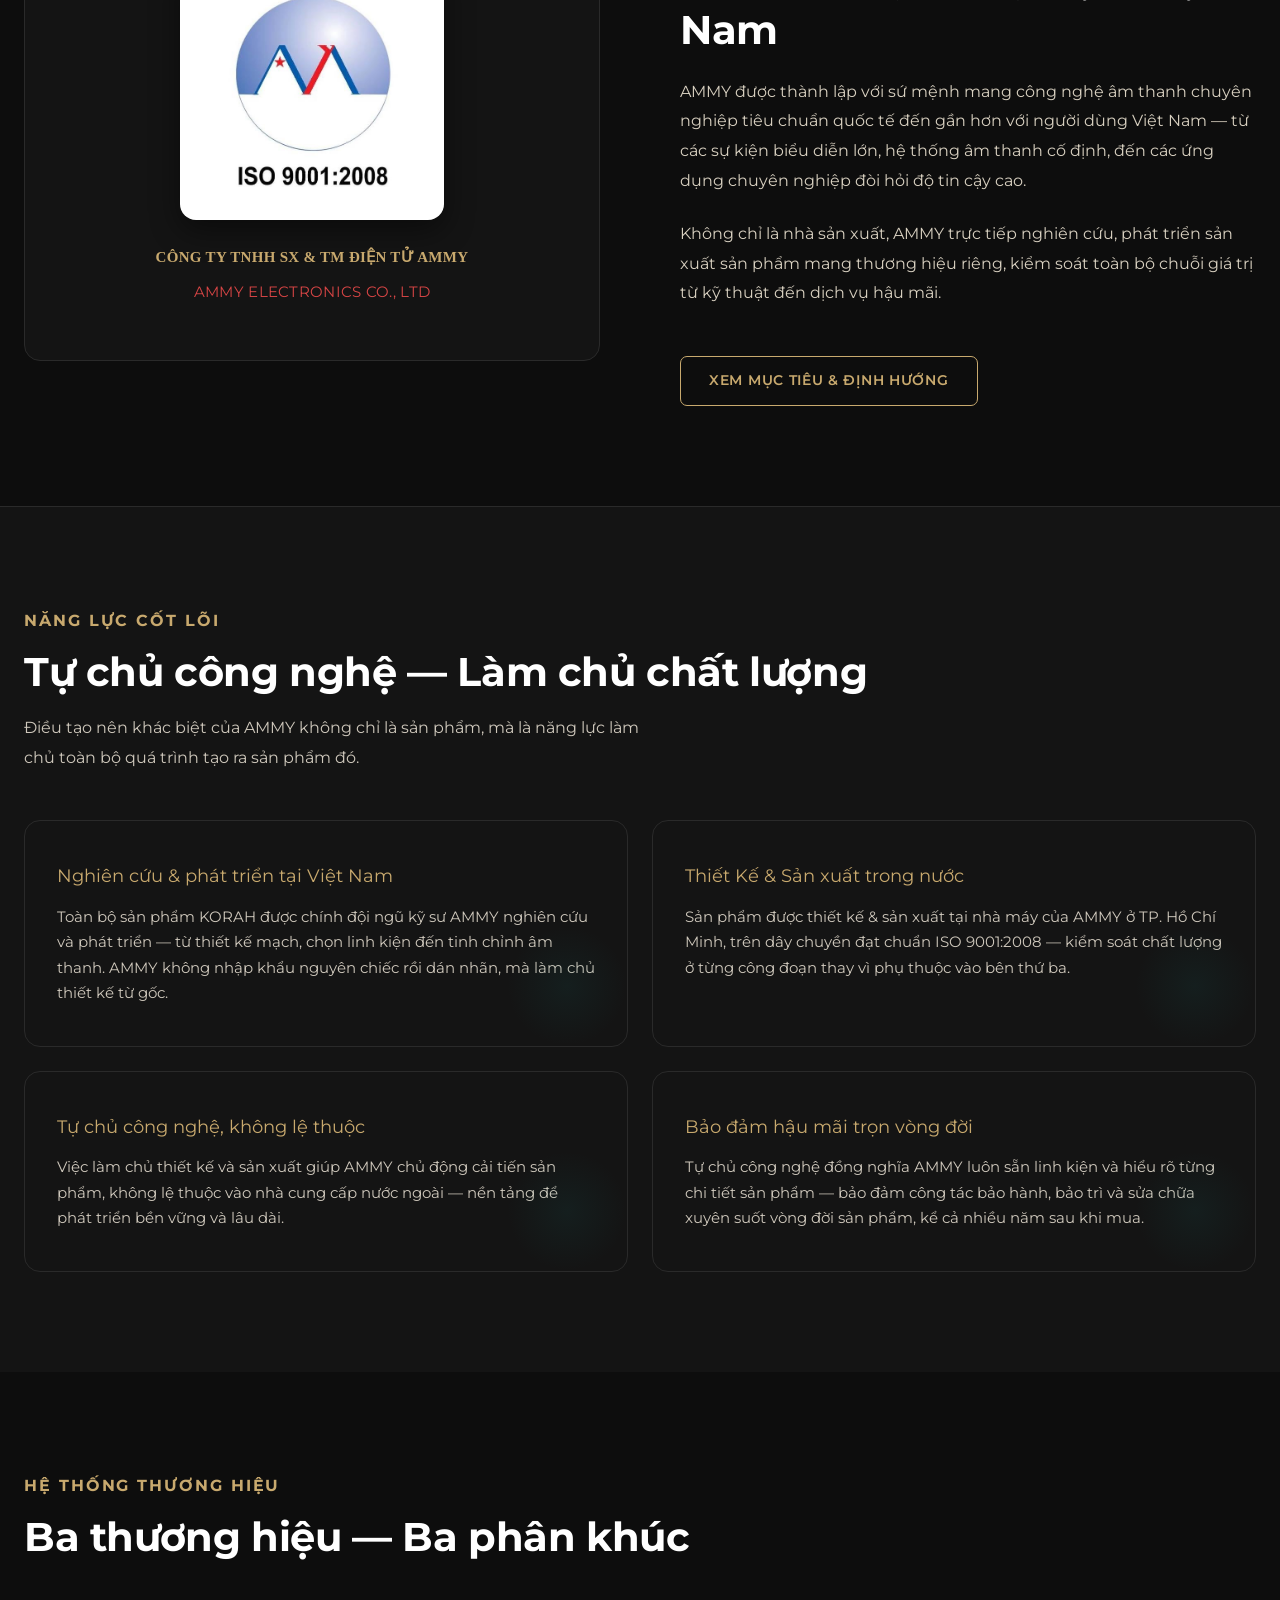
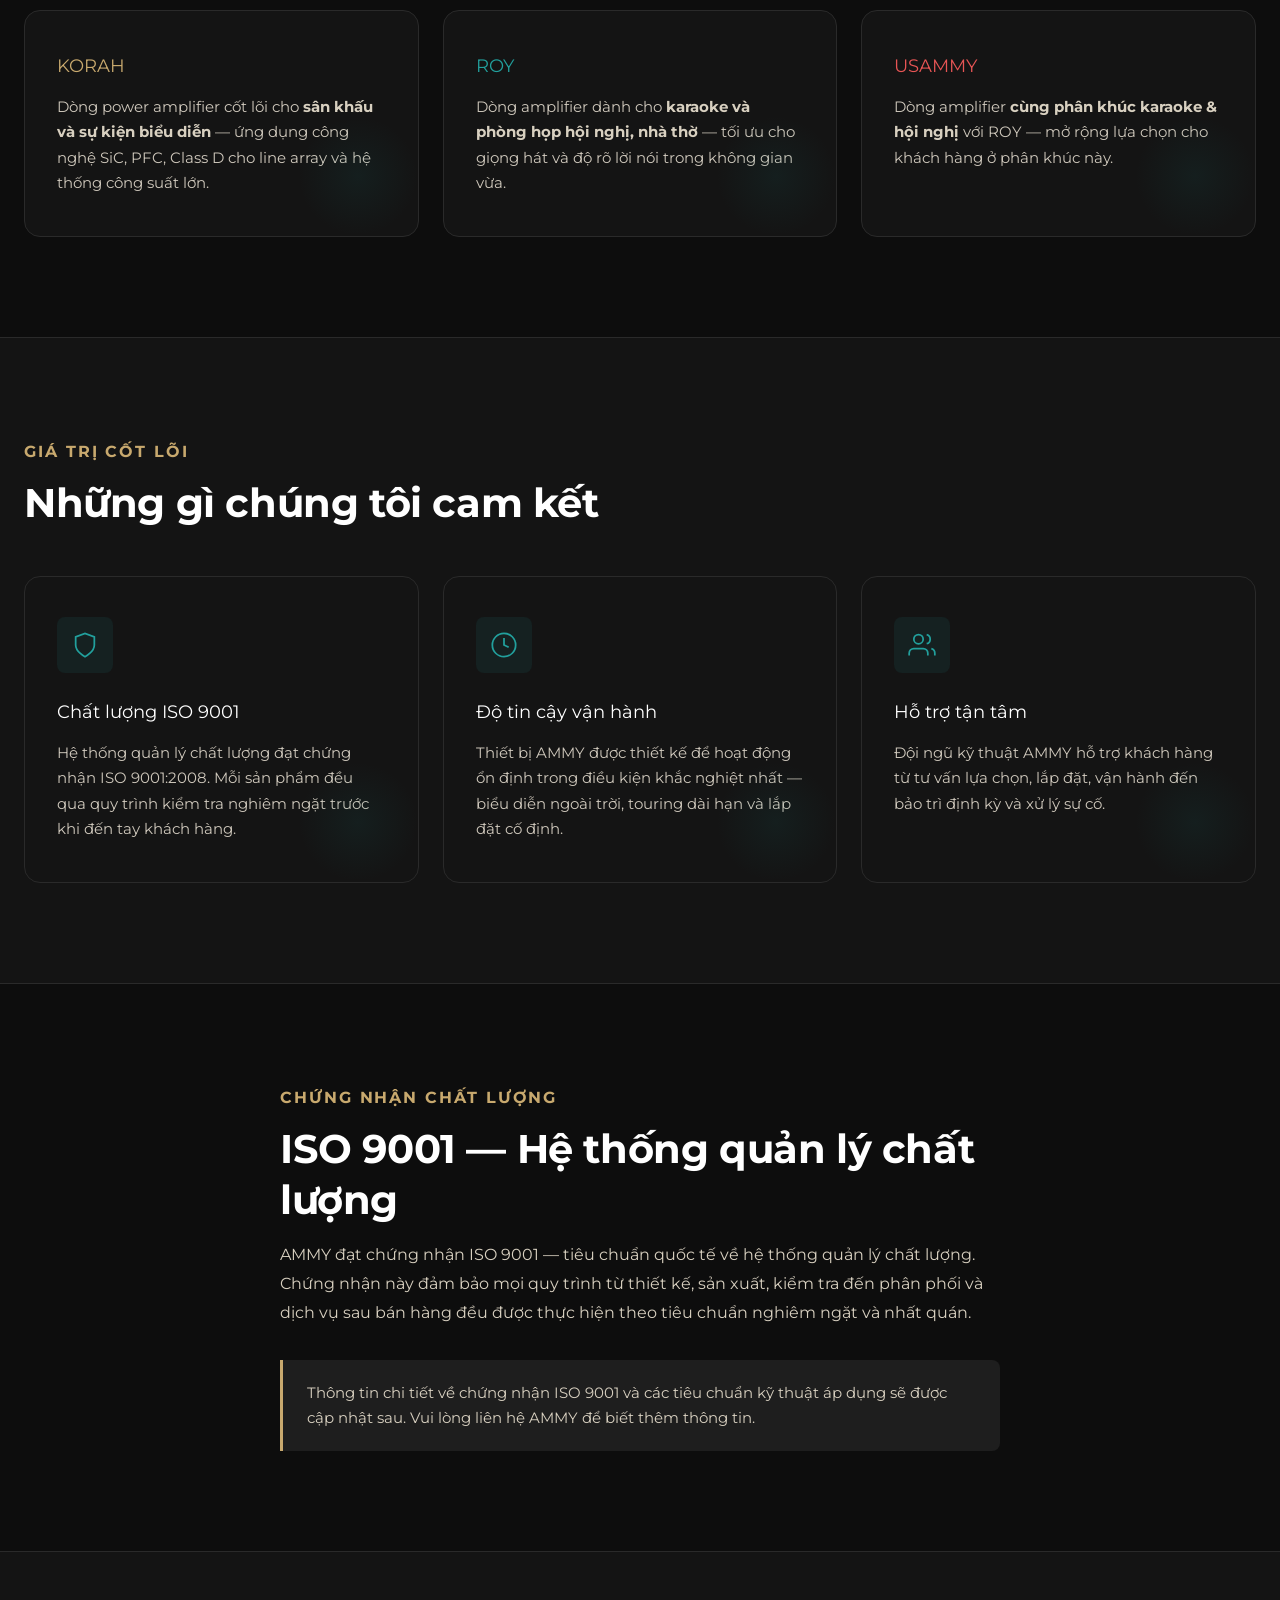
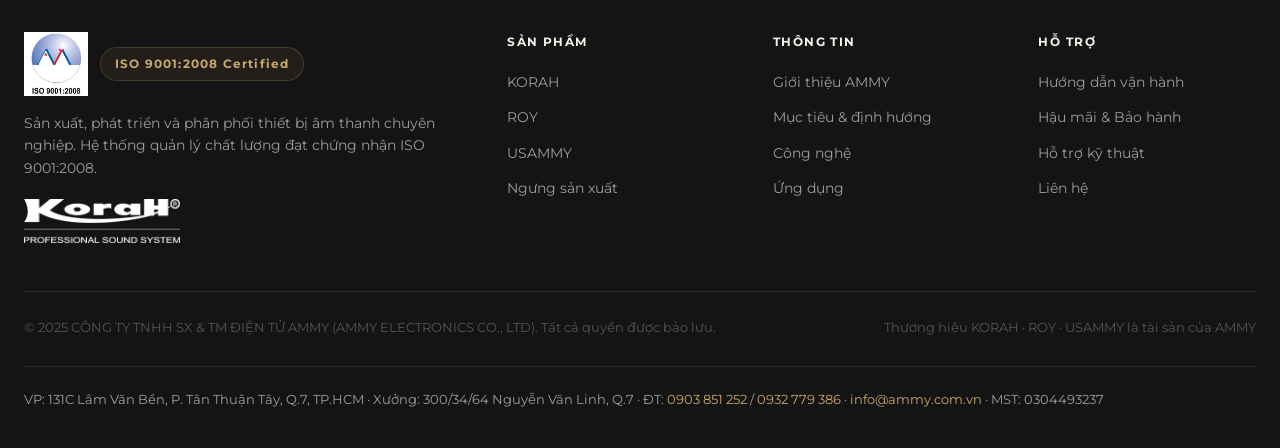
==== commit c9d27b41: "Thay ô chat nhúng bằng icon chatbot nổi dùng chung toàn site Theo yêu cầu: khách không phải vào đúng" ====
--- a/about.html
+++ b/about.html
@@ -367,6 +367,8 @@
 
   <script src="./data/categories.js"></script>
   <script src="./data/products.js"></script>
+  <script src="./data/faq.js"></script>
   <script src="./js/main.js"></script>
+  <script src="./js/site-chat.js"></script>
 </body>
 </html>
--- a/css/style.css
+++ b/css/style.css
@@ -2039,6 +2039,147 @@
   .float-contact__btn--call { animation: none; }
 }
 
+/* ── Site Chat (icon nổi + panel — toàn site) ── */
+.site-chat__toggle {
+  background: var(--teal);
+  color: var(--white);
+  border: none;
+  cursor: pointer;
+}
+.site-chat__toggle:hover { background: var(--teal-light); }
+.site-chat__toggle.active { background: var(--gold); color: var(--black); }
+
+.site-chat__panel {
+  position: fixed;
+  right: 16px;
+  bottom: 90px;
+  width: 360px;
+  max-width: calc(100vw - 24px);
+  max-height: min(560px, 72vh);
+  background: var(--black-2);
+  border: 1px solid var(--black-4);
+  border-radius: var(--radius-lg);
+  box-shadow: 0 16px 40px rgba(0,0,0,0.5);
+  z-index: 950;
+  display: flex;
+  flex-direction: column;
+  opacity: 0;
+  transform: translateY(16px) scale(0.98);
+  pointer-events: none;
+  transition: opacity 0.2s ease, transform 0.2s ease;
+}
+.site-chat__panel.open {
+  opacity: 1;
+  transform: translateY(0) scale(1);
+  pointer-events: auto;
+}
+@media (max-width: 480px) {
+  .site-chat__panel {
+    right: 12px;
+    left: 12px;
+    width: auto;
+    bottom: 78px;
+    max-height: 70vh;
+  }
+}
+
+.site-chat__header {
+  display: flex;
+  align-items: flex-start;
+  justify-content: space-between;
+  gap: 12px;
+  padding: 16px 16px 12px;
+  border-bottom: 1px solid var(--black-4);
+}
+.site-chat__title {
+  font-family: var(--font-head);
+  font-weight: 700;
+  color: var(--gold);
+  font-size: 0.9375rem;
+}
+.site-chat__subtitle {
+  color: var(--gray-1);
+  font-size: 0.75rem;
+  margin-top: 4px;
+  max-width: 280px;
+}
+.site-chat__close {
+  background: none;
+  border: none;
+  color: var(--gray-1);
+  font-size: 1.5rem;
+  line-height: 1;
+  cursor: pointer;
+  padding: 0 2px;
+  flex-shrink: 0;
+}
+.site-chat__close:hover { color: var(--gold); }
+
+.site-chat__log {
+  flex: 1;
+  overflow-y: auto;
+  display: flex;
+  flex-direction: column;
+  gap: 10px;
+  padding: 14px 16px;
+}
+.site-chat__msg { display: flex; }
+.site-chat__msg--user { justify-content: flex-end; }
+.site-chat__msg--bot { justify-content: flex-start; }
+.site-chat__bubble {
+  max-width: 85%;
+  padding: 10px 14px;
+  border-radius: 12px;
+  font-size: 0.875rem;
+  line-height: 1.55;
+}
+.site-chat__msg--bot .site-chat__bubble {
+  background: var(--black-3);
+  border: 1px solid var(--black-4);
+  color: var(--ivory-dim);
+  border-bottom-left-radius: 2px;
+}
+.site-chat__msg--user .site-chat__bubble {
+  background: rgba(200,169,110,0.14);
+  border: 1px solid rgba(200,169,110,0.35);
+  color: var(--ivory);
+  border-bottom-right-radius: 2px;
+}
+.site-chat__bubble a { color: var(--gold); }
+.site-chat__link {
+  display: inline-block;
+  margin-top: 6px;
+  color: var(--gold);
+  font-size: 0.8125rem;
+  font-weight: 600;
+}
+
+.site-chat__suggestions {
+  display: flex;
+  flex-wrap: wrap;
+  gap: 8px;
+  padding: 0 16px 12px;
+}
+.site-chat__suggestion {
+  background: var(--black-3);
+  border: 1px solid var(--black-4);
+  color: var(--ivory-dim);
+  border-radius: 999px;
+  padding: 5px 12px;
+  font-size: 0.7rem;
+  cursor: pointer;
+  transition: border-color var(--transition), color var(--transition);
+}
+.site-chat__suggestion:hover { border-color: var(--gold); color: var(--gold); }
+
+.site-chat__form {
+  display: flex;
+  gap: 10px;
+  padding: 12px 16px 16px;
+  border-top: 1px solid var(--black-4);
+}
+.site-chat__form .form-control { flex: 1; }
+
 /* ── V2.7 — OEM strip ── */
 .oem-strip {
   display: flex;
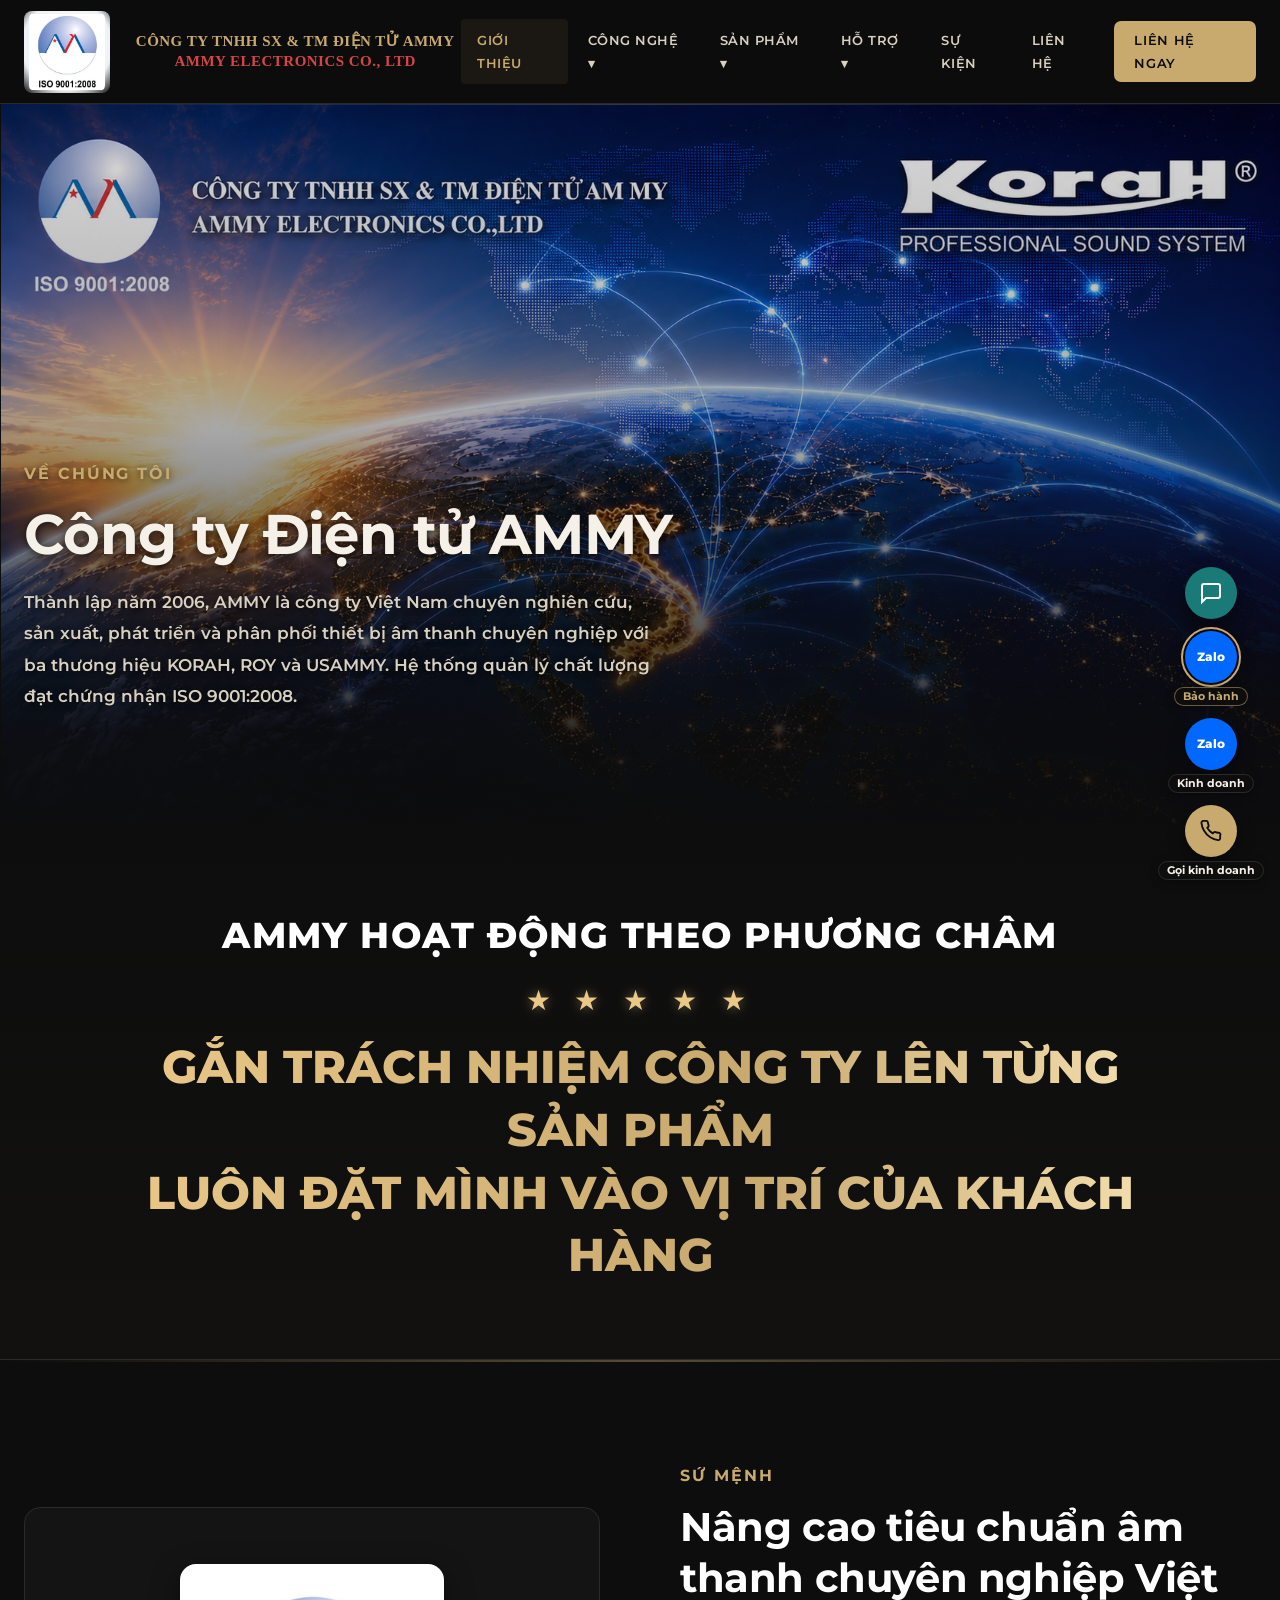
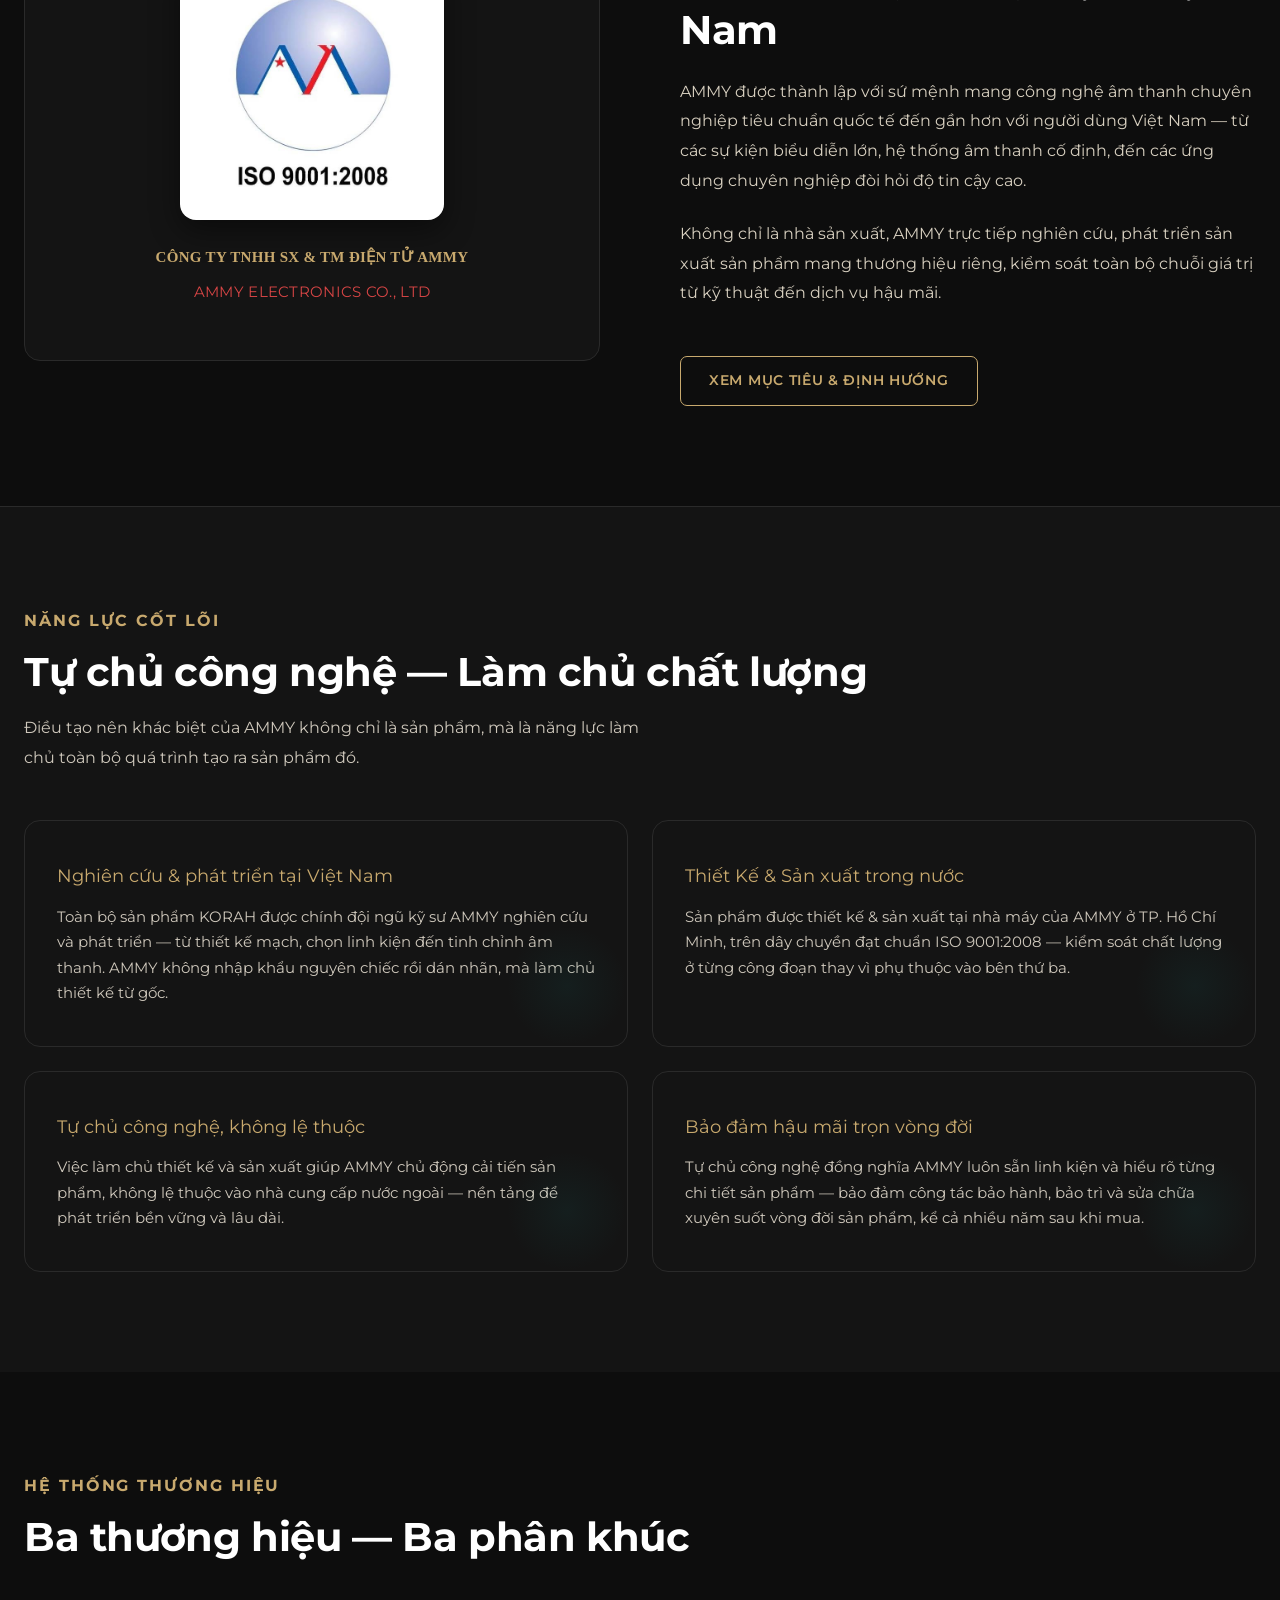
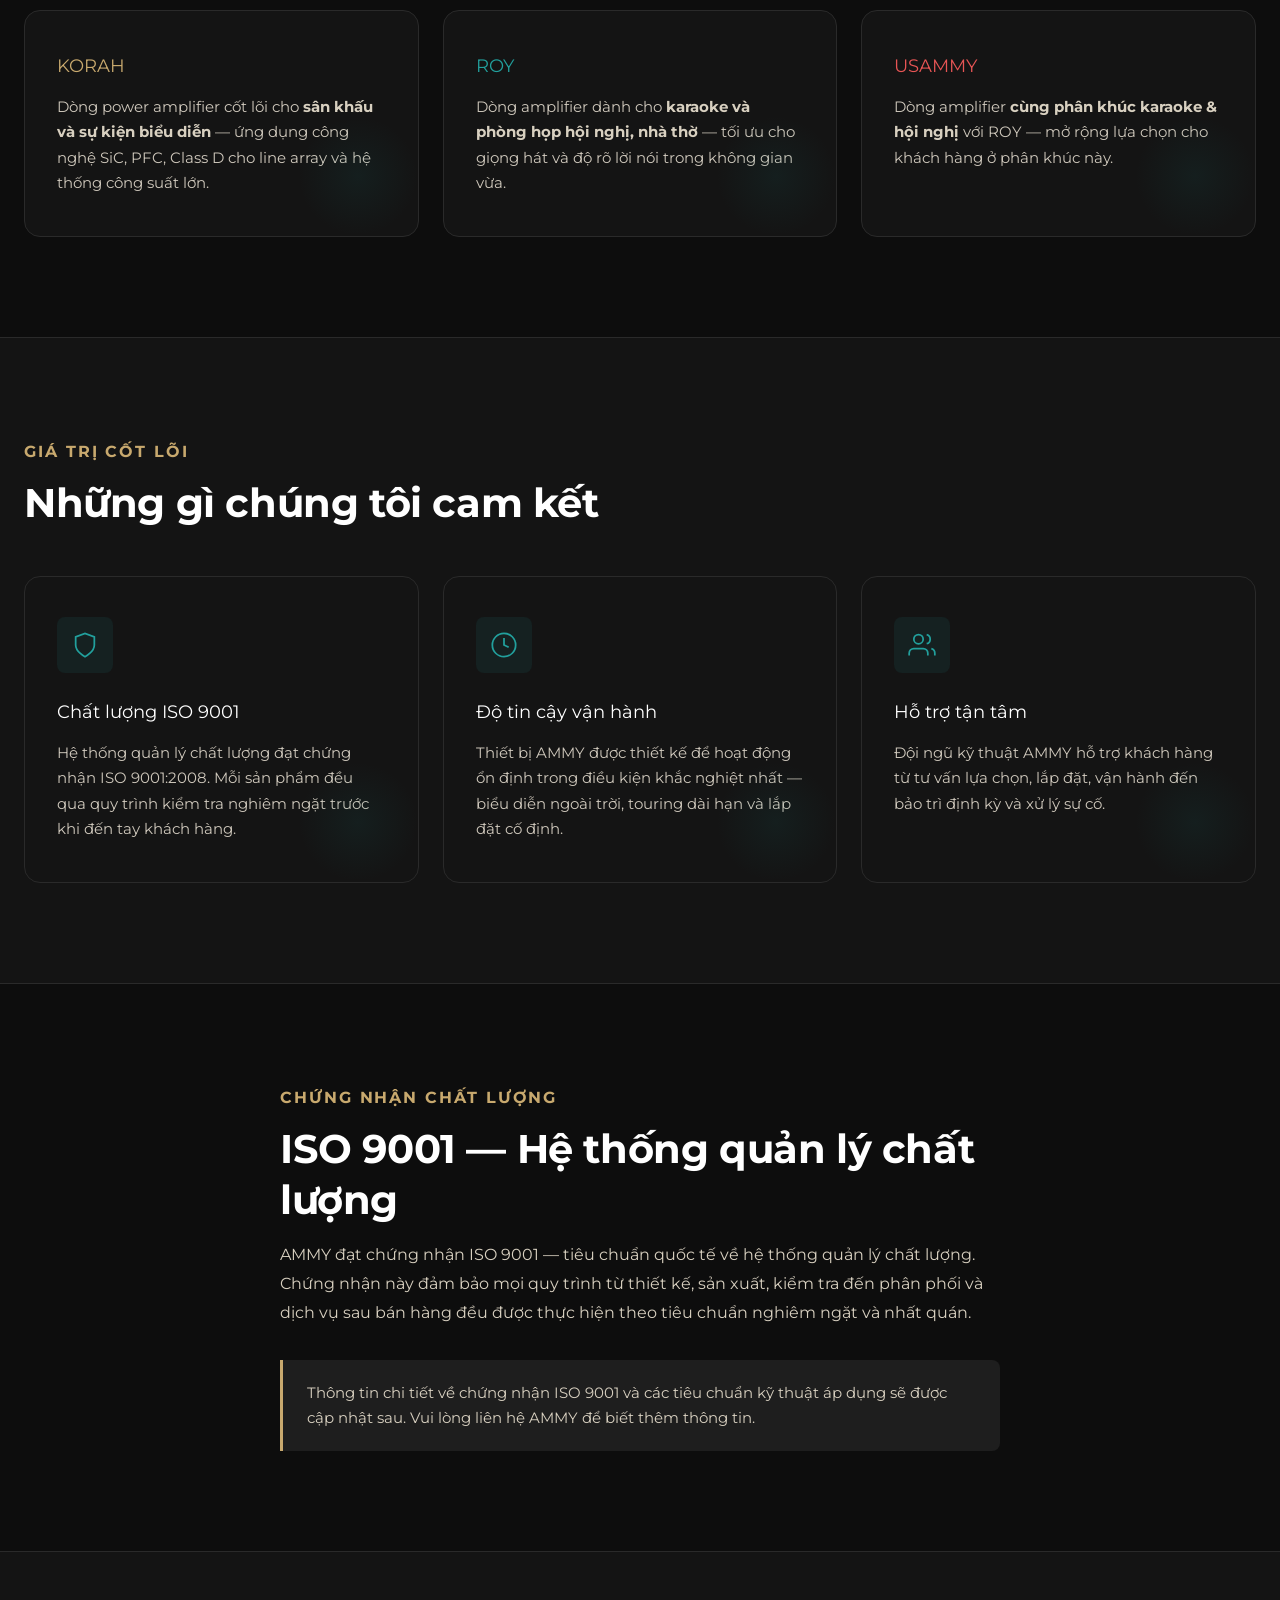
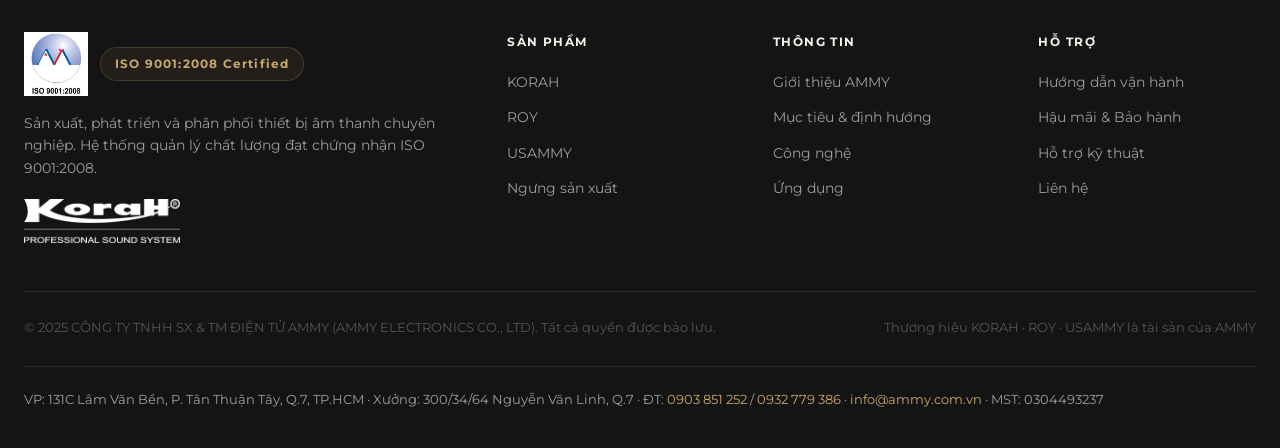
==== commit 58dca2ef: "Thêm cơ sở tri thức SiC chuyên sâu cho chatbot (chờ duyệt) Bổ sung data/sic-knowledge.js (15 câu hỏi" ====
--- a/about.html
+++ b/about.html
@@ -368,6 +368,7 @@
   <script src="./data/categories.js"></script>
   <script src="./data/products.js"></script>
   <script src="./data/faq.js"></script>
+  <script src="./data/sic-knowledge.js"></script>
   <script src="./js/main.js"></script>
   <script src="./js/site-chat.js"></script>
 </body>
--- a/css/style.css
+++ b/css/style.css
@@ -1990,11 +1990,19 @@
   z-index: 900;
   display: flex;
   flex-direction: column;
+  align-items: center;
   gap: 12px;
 }
 @media (max-width: 480px) {
   .float-contact { right: 12px; bottom: 16px; gap: 10px; }
   .float-contact__btn { width: 46px; height: 46px; }
+}
+.float-contact__item {
+  display: flex;
+  flex-direction: column;
+  align-items: center;
+  gap: 4px;
+  text-decoration: none;
 }
 .float-contact__btn {
   width: 52px;
@@ -2006,7 +2014,7 @@
   box-shadow: 0 6px 18px rgba(0,0,0,0.45);
   transition: transform var(--transition);
 }
-.float-contact__btn:hover { transform: scale(1.08); }
+.float-contact__item:hover .float-contact__btn { transform: scale(1.08); }
 .float-contact__btn--zalo { background: #0068FF; }
 .float-contact__zalo-text {
   color: #fff;
@@ -2014,6 +2022,10 @@
   font-weight: 800;
   font-size: 0.78rem;
   letter-spacing: 0.02em;
+}
+.float-contact__btn--zalo-warranty {
+  outline: 2px solid var(--gold);
+  outline-offset: 2px;
 }
 .float-contact__btn--call {
   background: var(--gold);
@@ -2023,6 +2035,22 @@
 @keyframes callPulse {
   0%, 100% { box-shadow: 0 6px 18px rgba(0,0,0,0.45), 0 0 0 0 rgba(200,169,110,0.5); }
   50% { box-shadow: 0 6px 18px rgba(0,0,0,0.45), 0 0 0 12px rgba(200,169,110,0); }
+}
+.float-contact__label {
+  font-family: var(--font-body);
+  font-size: 0.6875rem;
+  font-weight: 700;
+  line-height: 1;
+  white-space: nowrap;
+  padding: 3px 8px;
+  border-radius: 999px;
+  background: rgba(15,15,15,0.85);
+  box-shadow: 0 2px 8px rgba(0,0,0,0.35);
+}
+.float-contact__label--warranty { color: var(--gold); border: 1px solid rgba(200,169,110,0.5); }
+.float-contact__label--sales { color: var(--ivory); border: 1px solid var(--black-4); }
+@media (max-width: 480px) {
+  .float-contact__label { font-size: 0.625rem; padding: 2px 6px; }
 }
 
 .footer-contact-line {
@@ -2146,6 +2174,14 @@
   border-bottom-right-radius: 2px;
 }
 .site-chat__bubble a { color: var(--gold); }
+.site-chat__bubble img {
+  display: block;
+  max-width: 100%;
+  height: auto;
+  margin-top: 8px;
+  border-radius: 8px;
+  border: 1px solid var(--black-4);
+}
 .site-chat__link {
   display: inline-block;
   margin-top: 6px;
